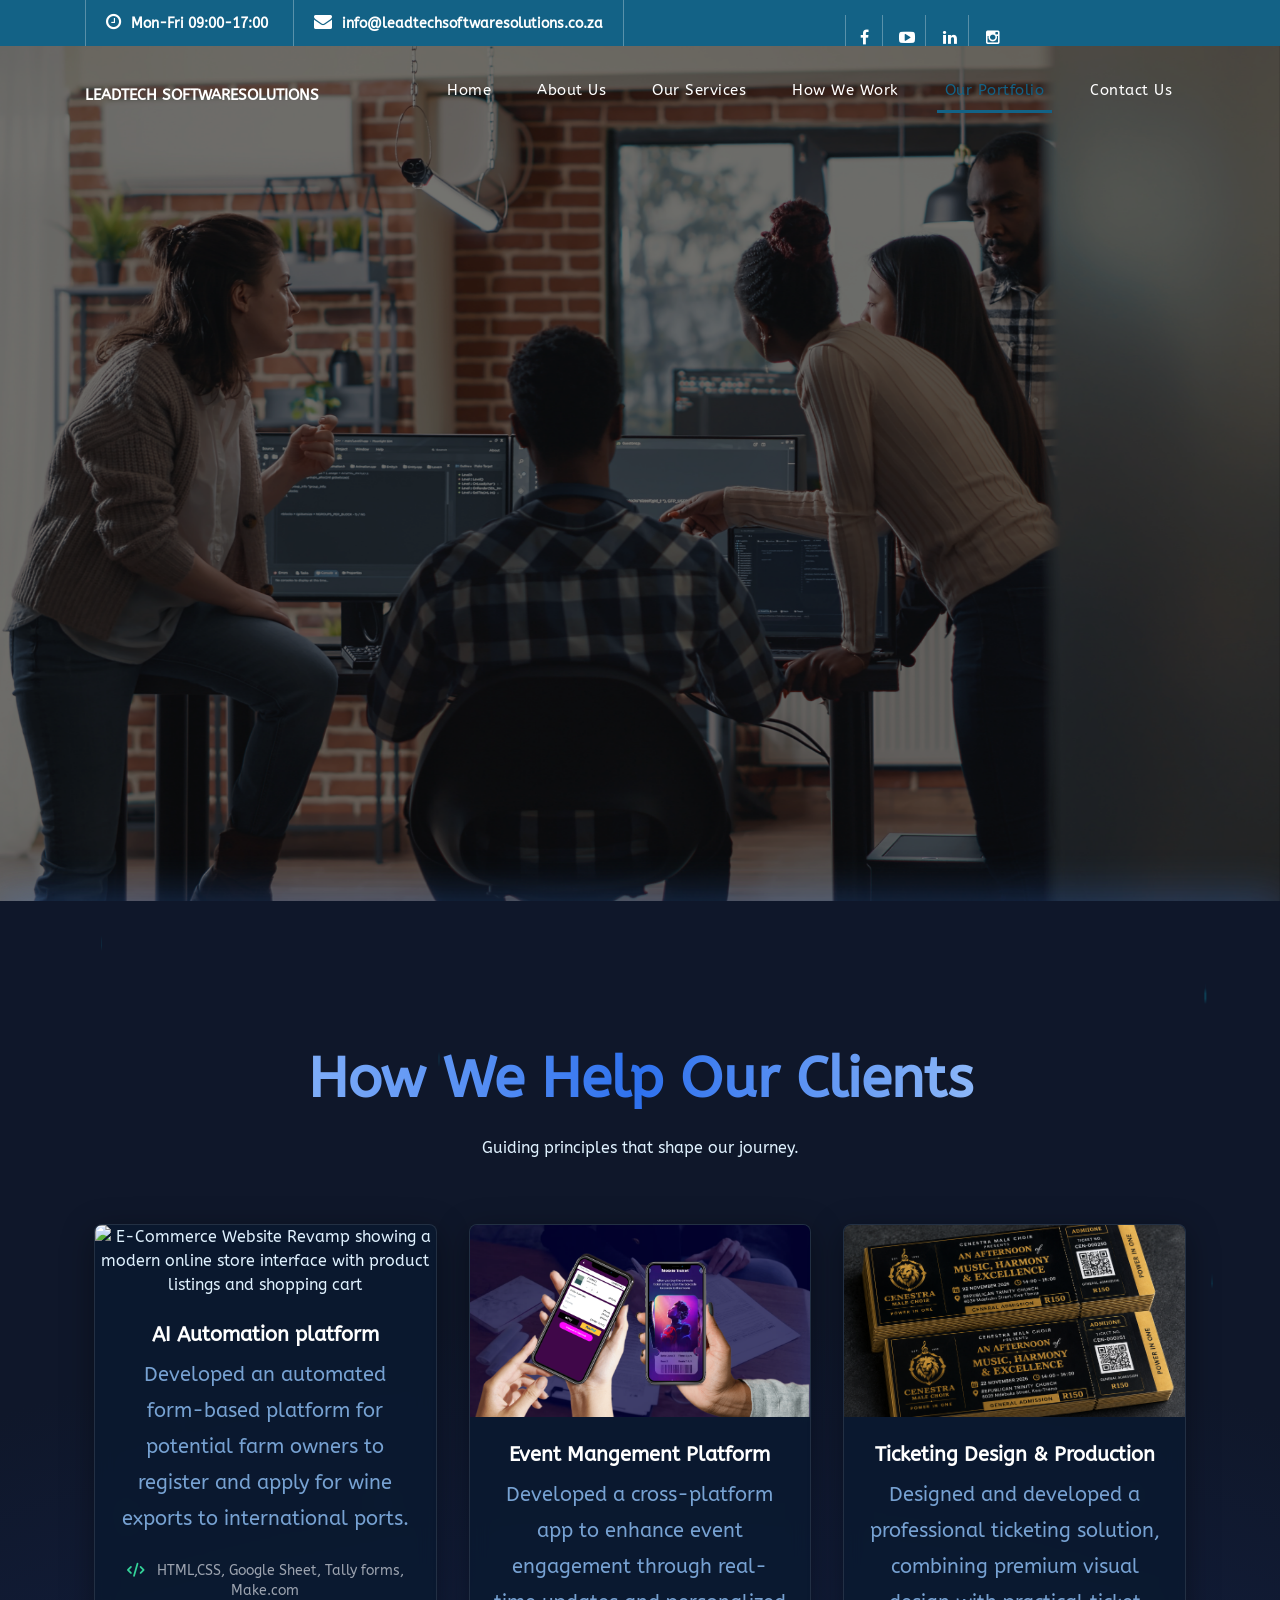
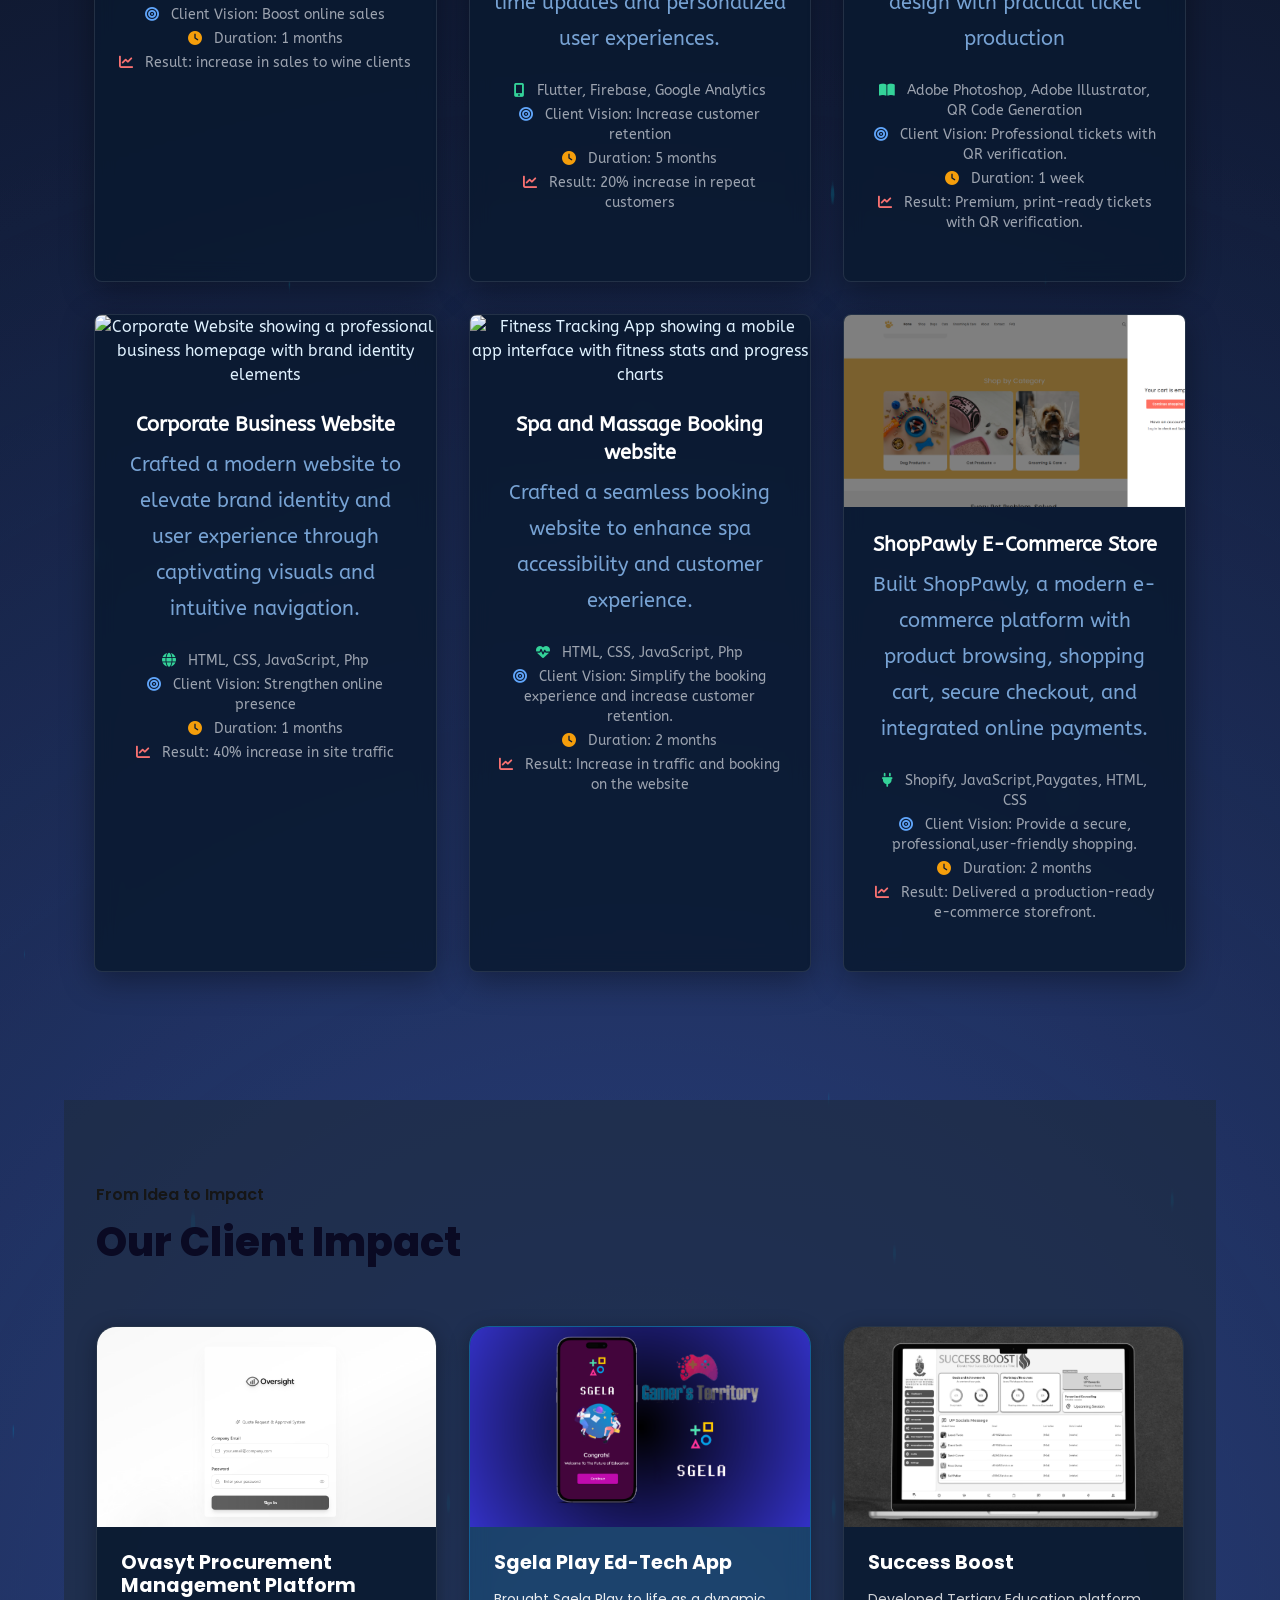
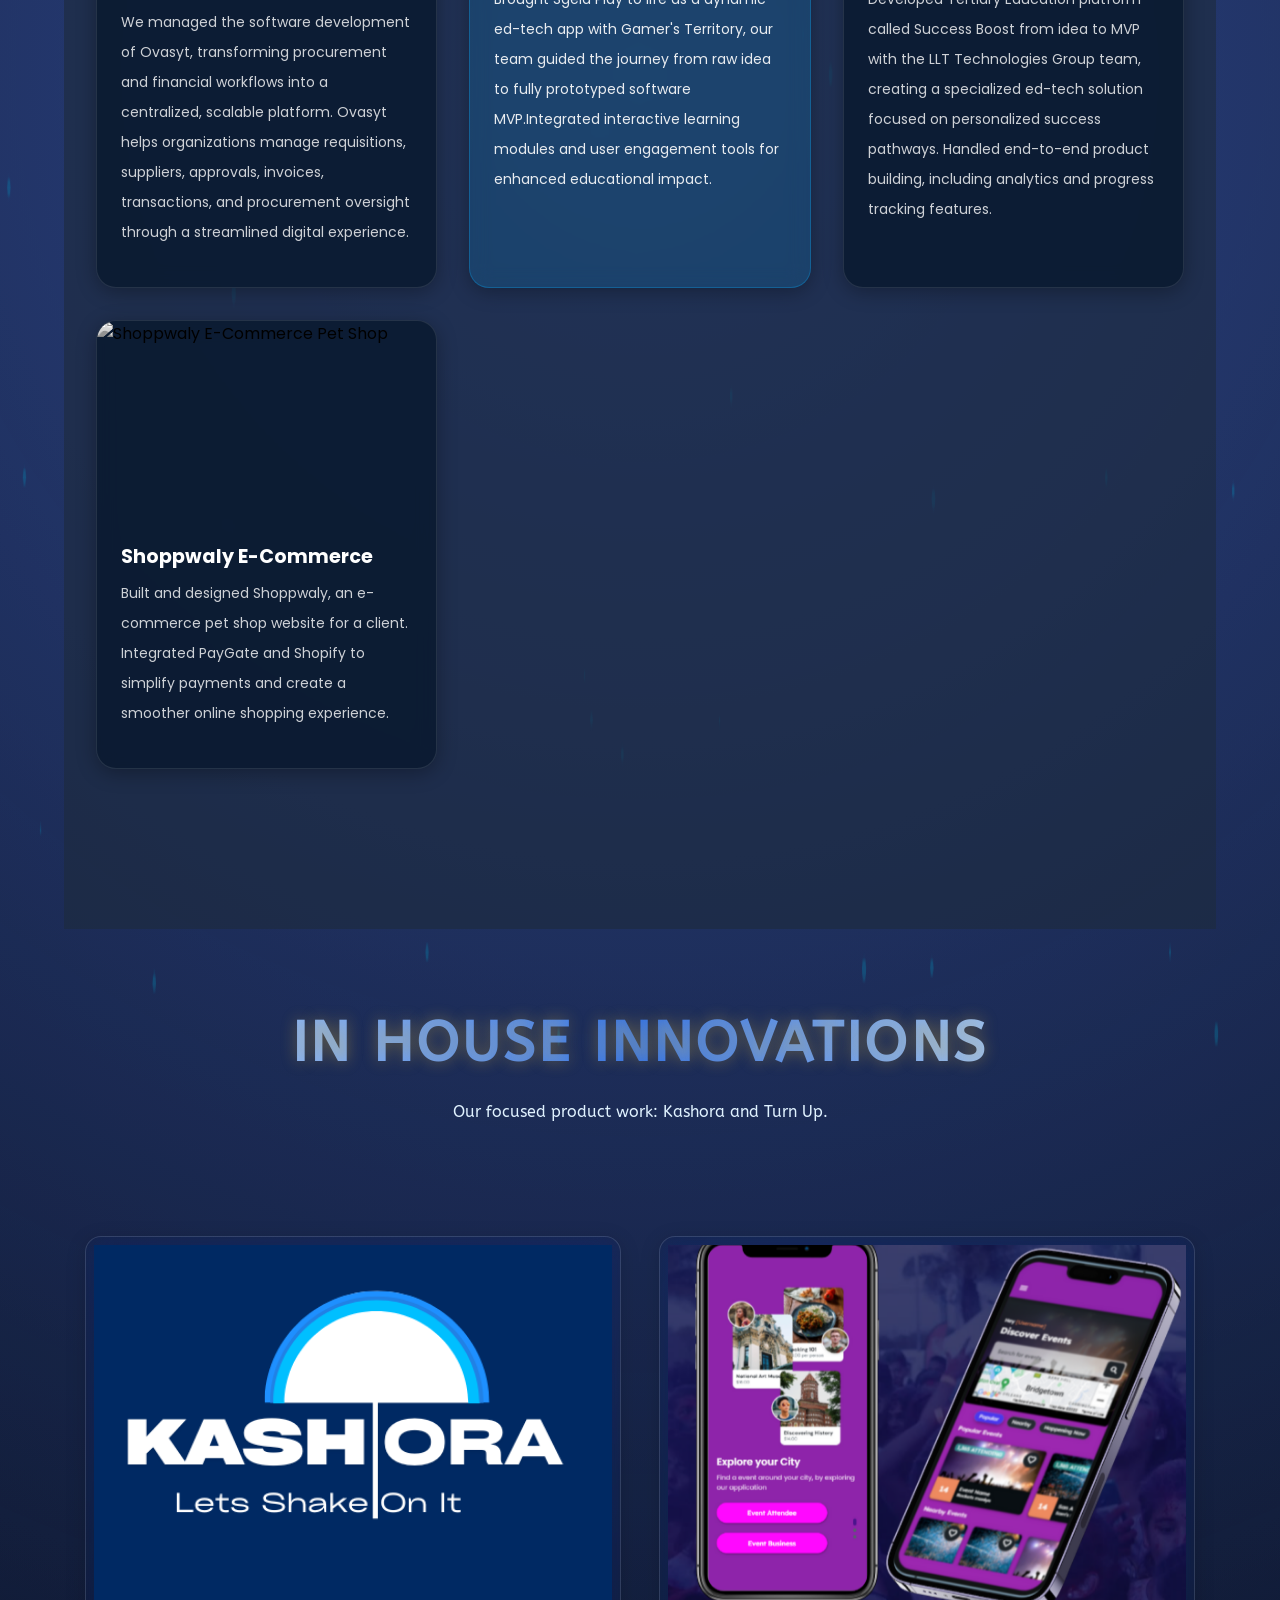
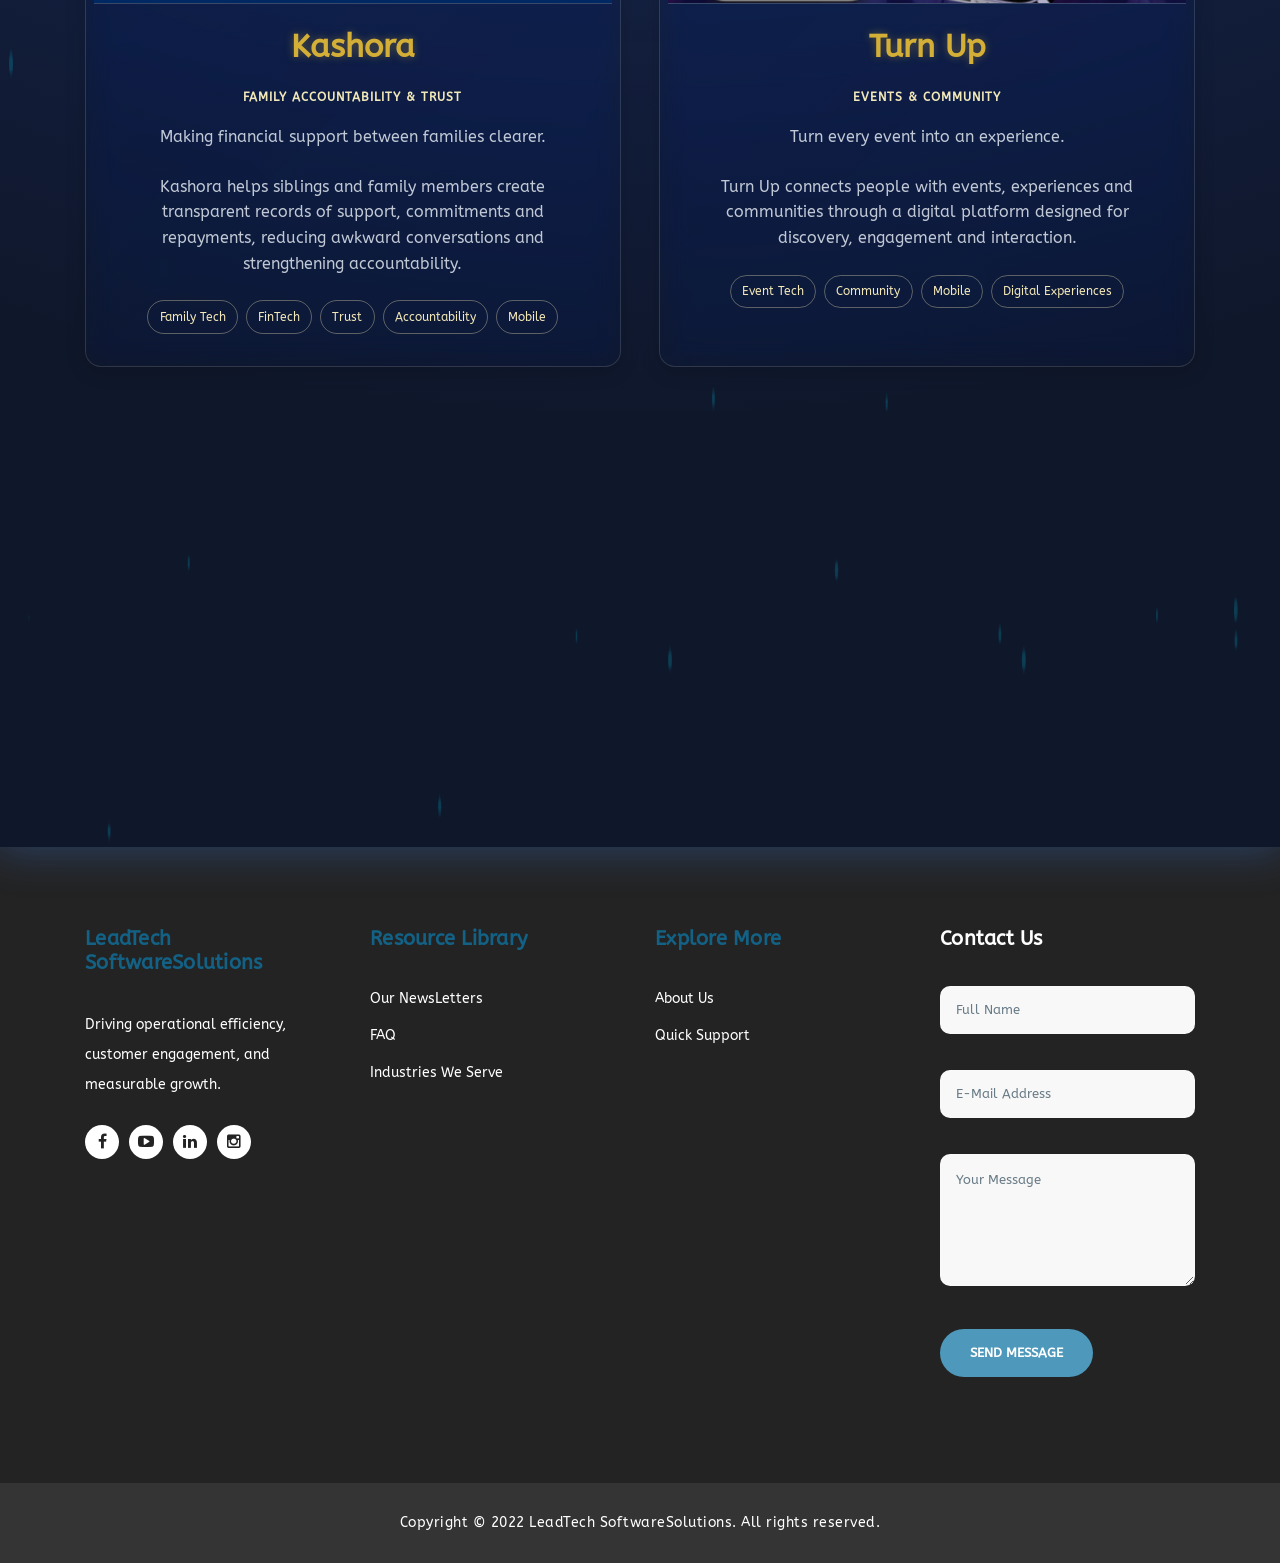
==== projects.html @ 53727ec4 "Prepare website for Cloudflare Pages" ====
<!DOCTYPE html>
<html lang="en">

  <head>

    <meta charset="utf-8">
    <meta name="viewport" content="width=device-width, initial-scale=1, shrink-to-fit=no">
  <link rel="shortcut icon" type="logo-icon" href="images/Lead Tech.png">
      <meta name="description" content="Explore LeadTech Software Solutions projects, including the Kashora platform and Turn Up event engagement app.">
      <meta name="robots" content="index, follow">
      <link rel="canonical" href="https://leadtechsoftwaresolutions.co.za/projects.html">
      <meta property="og:title" content="Projects | Kashora and Turn Up | LeadTech Software Solutions">
      <meta property="og:description" content="Explore LeadTech projects, including Kashora and Turn Up digital products.">
      <meta property="og:type" content="website">
      <meta property="og:url" content="https://leadtechsoftwaresolutions.co.za/projects.html">
    <meta name="author" content="LeadTechSoftwareSolutions">
  <link rel="preconnect" href="https://fonts.googleapis.com">
<link rel="preconnect" href="https://fonts.gstatic.com" crossorigin>
<link href="https://fonts.googleapis.com/css2?family=ABeeZee:ital@0;1&family=Poppins:wght@400;600;700;800&display=swap" rel="stylesheet">

    <title>Portfolio | LeadTech Software Solutions</title>
     <link href="css/bootstrap.min.css" rel="stylesheet">


    <link rel="stylesheet" href="https://cdnjs.cloudflare.com/ajax/libs/font-awesome/6.5.0/css/all.min.css">
<link rel="stylesheet" href="css/fontawesome.css">
  <link rel="stylesheet" href="css/templatemo-finance-business.css">
  <link rel="stylesheet" href="css/owl.css">
<script src="https://cdnjs.cloudflare.com/ajax/libs/lottie-web/5.10.2/lottie.min.js"></script>
<style>
    /* ---------- COLLABORATIONS SECTION STYLES (COLORS ADAPTED TO SITE THEME) ---------- */
    /* Adapted to match site theme: dark blues, glassmorphism, responsive grid */
    .collaborations-section * {
      box-sizing: border-box;
      margin: 0;
      padding: 0;
    }

    .collaborations-section {
      font-family: "Poppins", sans-serif;
      position: relative;
      color: #000000;
      line-height: 1.6;
      /* Background video will be used instead of a static image */
      background: none;
      margin-bottom: 80px; /* Added to prevent clash with next section */
    }

    /* Background video sits behind the overlay (::before) and content */
    .collaborations-section .bg-video {
      position: absolute;
      inset: 0;
      width: 100%;
      height: 100%;
      object-fit: cover;
      z-index: 0;
      pointer-events: none; /* allow clicks through to controls if any */
    }

    /* If you want a fallback color while video loads */
    .collaborations-section {
      background-color: rgba(10, 25, 47, 0.6);
    }

    .collaborations-section::before {
      content: '';
      position: absolute;
      top: 0;
      left: 0;
      width: 100%;
      height: 100%;
      background: rgba(107, 119, 128, 0.123); /* Low transparency overlay for balance and readability */
      z-index: 1;
    }

    .collaborations-section > section {
      position: relative;
      z-index: 2;
      padding: 80px 1rem 160px 1rem; /* Reduced side padding for fuller left/right, increased bottom for spacing */
      max-width: 1600px; /* Widened container for more horizontal space */
      margin: auto;
      width: 100%;
    }

    /* ---------- HEADER ---------- */
    .services-header {
      display: flex;
      flex-direction: column;
      justify-content: space-between;
      align-items: flex-start;
      gap: 20px;
      margin-bottom: 60px;
    }

    .services-header h2 {
      font-size: 2.5rem;
      font-weight: 800;
      color: #0a0a23;
    }

    .services-header p {
      color: #161616;
      font-weight: 600;
      font-size: 1rem;
      margin-bottom: 8px;
    }

    .view-btn {
      background-color: #fff;
      color: #0a0a23;
      font-weight: 600;
      border: none;
      padding: 12px 28px;
      border-radius: 50px;
      cursor: pointer;
      transition: 0.3s ease;
      align-self: flex-start;
    }

    .view-btn:hover {
      background-color: #05a9f5;
      color: #ffffff;
    }

    /* ---------- CARD GRID ---------- */
    .card-grid {
      display: grid;
      grid-template-columns: repeat(auto-fit, minmax(280px, 1fr));
      gap: 32px; /* Increased gap for more space between cards */
      width: 100%; /* Ensure full horizontal utilization */
    }

    /* ---------- CARD ---------- */
    .card {
      background: rgba(10, 25, 47, 0.85);
      backdrop-filter: blur(10px);
      border: 1px solid rgba(255, 255, 255, 0.1);
      border-radius: 20px;
      overflow: hidden;
      transition: transform 0.3s ease;
      box-shadow: 0 4px 20px rgba(0, 0, 0, 0.3);
    }

    .card:hover {
      transform: scale(1.05);
    }

    .card img {
      width: 100%;
      height: 200px;
      object-fit: cover;
      filter: grayscale(100%);
    }

    .card-content {
      padding: 24px;
    }

    .card-content h3 {
      font-size: 1.2rem;
      font-weight: 700;
      margin-bottom: 10px;
      color: #ffffff;
    }

    .card-content p {
      color: rgba(255, 255, 255, 0.8);
      margin-bottom: 16px;
    }

    .card-content a {
      text-decoration: none;
      color: #05a9f5;
      font-weight: 600;
      transition: color 0.3s ease;
    }

    .card-content a:hover {
      color: #fff;
    }

    /* ---------- HIGHLIGHTED CARD ---------- */
    .card.highlight {
      background: rgba(5, 169, 245, 0.15);
      border: 1px solid rgba(5, 169, 245, 0.3);
      color: #052e25;
    }

    .card.highlight img {
      filter: none;
    }

    .card.highlight .card-content p {
      color: rgba(255, 255, 255, 0.9);
    }

    .card.highlight .card-content a {
      color: #136286;
      font-weight: 700;
    }

    /* ---------- RESPONSIVE ---------- */
    @media (min-width: 768px) {
      .services-header {
        flex-direction: row;
        align-items: center;
      }

      .view-btn {
        align-self: center;
      }

      .collaborations-section > section {
        padding-left: 2rem;
        padding-right: 2rem; /* Slightly more side space on larger screens for balance */
      }
    }
  </style>
</head>

  <body>

    <div id="preloader">
        <div class="jumper">
            <div></div>
            <div></div>
            <div></div>
        </div>
    </div>  
    <div id="newsletter-popup" class="newsletter-popup">
      <button class="close-btn" aria-label="Close newsletter popup">&times;</button>
      <h4>Stay Updated!</h4>
      <p>Subscribe to our newsletter for the latest tech insights and updates.</p>
      <form id="newsletter-form" action="/api/forms" method="POST" data-endpoint="forms">
        <input type="hidden" name="form_type" value="newsletter">
        <input type="email" name="email" placeholder="Enter your email" required aria-label="Email Address">
        <button type="submit" id="newsletter-submit">Subscribe</button>
        <div id="newsletter-form-message" class="form-message"></div>
      </form>
    </div>
    <div class="sub-header">
      <div class="container">
        <div class="row">
          <div class="col-md-8 col-xs-12">
          <ul class="left-info">
              <li><a href="#"><i class="fa fa-clock-o"></i>Mon-Fri 09:00-17:00</a></li>
              <li><a href="#"><i class="fa fa-envelope"></i>info@leadtechsoftwaresolutions.co.za</a></li>
            </ul>
          </div>
          <div class="col-md-4">
            <ul class="right-icons">
              <li><a href="#"><i class="fa fa-facebook"></i></a></li>
              <li><a href="#"><i class="fa fa-youtube-play"></i></a></li>
              <li><a href="#"><i class="fa fa-linkedin"></i></a></li>
              <li><a href="#"><i class="fa fa-instagram"></i></a></li>
            </ul>
          </div>
        </div>
      </div>
    </div>
    <header class="">
      <nav class="navbar navbar-expand-lg">
        <div class="container">
          <a class="navbar-brand" href="index.html"><h2>LeadTech SoftwareSolutions</h2></a>
          <button class="navbar-toggler" type="button" data-toggle="collapse" data-target="#navbarResponsive" aria-controls="navbarResponsive" aria-expanded="false" aria-label="Toggle navigation">
            <span class="navbar-toggler-icon"></span>
          </button>
          <div class="collapse navbar-collapse" id="navbarResponsive">
            <ul class="navbar-nav ml-auto">
              <li class="nav-item">
                <a class="nav-link" href="index.html">Home
                </a>
              </li>
              <li class="nav-item">
                <a class="nav-link" href="about.html">About Us</a>
              </li>  
              <li class="nav-item ">
                <a class="nav-link" href="services.html">Our Services</a>
              </li>                          
              <li class="nav-item">
                <a class="nav-link" href="howwework.html">How We Work</a>
              </li>
               <li class="nav-item  active">
               <a class="nav-link" href="projects.html">Our Portfolio</a>
                <span class="sr-only">(current)</span>
              </li>
                <li class="nav-item">
                <a class="nav-link" href="contact.html">Contact Us</a>
              </li>
            </ul>
          </div>
        </div>
      </nav>
    </header>

<div class="main-banner header-text" id="top">
  <div class="Modern-Slider">
    <div class="item item-1 relative h-screen w-full">
      <div class="img-fill h-full w-full relative">
        <video class="bg-video absolute inset-0 object-cover w-full h-full z-0" autoplay loop muted playsinline>
          <source src="videos/0_Business_Meeting_Presentation_1280x720.mp4" type="video/mp4" />
        </video>

        <div class="text-content absolute inset-0 z-10 flex flex-col justify-center items-center text-center px-4">
          <div class="container">
            <div class="row">
              <div class="col-md-12">
                <div class="section-heading green-heading services-heading">
                  <h2><em>Our Portfolio</em></h2>
                  <span>Let's turn your vision into reality and stay ahead in a rapidly evolving digital world.</span>

                  <div class="lottie-wrapper">
    <div id="lottie-services5"></div>
    <div id="lottie-services7"></div>
  </div>

               </div>
                </div>
              </div>
            </div>
          </div>
        </div>

      </div>
    </div>
  </div>

       <section
    aria-label="App and web design process"
    class="py-20"
    id="process"
    tabindex="0"
  >
    <div aria-hidden="true" class="background-animation">
      <img
        alt="Abstract tech animation with glowing circuits and nodes in blue tones"
        class="bg-tech-1"
        height="150"
        loading="lazy"
        src="https://storage.googleapis.com/a1aa/image/f56365d0-1173-4f1c-34cf-826f7b349883.jpg"
        width="150"
      />
      <img
        alt="Abstract tech animation with glowing circuits and nodes in blue tones"
        class="bg-tech-2"
        height="150"
        loading="lazy"
        src="https://storage.googleapis.com/a1aa/image/f56365d0-1173-4f1c-34cf-826f7b349883.jpg"
        width="150"
      />
      <img
        alt="Abstract tech animation with glowing circuits and nodes in blue tones"
        class="bg-tech-3"
        height="150"
        loading="lazy"
        src="https://storage.googleapis.com/a1aa/image/f56365d0-1173-4f1c-34cf-826f7b349883.jpg"
        width="150"
      />
    </div>
 <div id="particles-js"></div>
    <section class="zero-gravity-landing" id="landing-section">
      <section class="py-16 bg-transparent" id="projects">
        <div class="header">
          <div class="header">
            <h1>How We Help Our Clients</h1>
            <span>Guiding principles that shape our journey.</span>
          </div>
          <div class="grid grid-cols-1 md:grid-cols-2 lg:grid-cols-3 gap-8 px-4 container">
            <div class="project-card glass rounded-lg overflow-hidden slide-in-left">
              <img alt="E-Commerce Website Revamp showing a modern online store interface with product listings and shopping cart" class="w-full h-48 object-cover" height="300" src="https://i.postimg.cc/d0Lcph6n/Wine-Farm-Registration-For-Export-Markets-10-15-2025-11-32-AM.png" width="600"/>
              <div class="p-6">
                <h3 class="text-xl font-semibold text-white mb-2">
                  AI Automation platform
                </h3>
                <p class="text-gray-300 mb-4">
                  Developed an automated form-based platform for potential farm owners to register and apply for wine exports to international ports.
                </p>
                <ul class="text-sm text-gray-400 mb-4 space-y-1">
                  <li>
                    <i class="fas fa-code text-green-400 mr-2"></i>
                    HTML,CSS, Google Sheet, Tally forms, Make.com
                  </li>
                  <li>
                    <i class="fas fa-bullseye text-blue-400 mr-2"></i>
                    Client Vision: Boost online sales
                  </li>
                  <li>
                    <i class="fas fa-clock text-yellow-400 mr-2"></i>
                    Duration: 1 months
                  </li>
                  <li>
                    <i class="fas fa-chart-line text-red-400 mr-2"></i>
                    Result:  increase in sales to wine clients
                  </li>
                </ul>
              </div>
            </div>
            <div class="project-card glass rounded-lg overflow-hidden slide-in-right">
              <img alt="Mobile App for Retail showing a smartphone with retail app interface and customer engagement features" class="w-full h-48 object-cover" height="300" src="images/The Turn Up App.png" width="600"/>
              <div class="p-6">
                <h3 class="text-xl font-semibold text-white mb-2">
                  Event Mangement Platform
                </h3>
                <p class="text-gray-300 mb-4">
                Developed a cross-platform app to enhance event engagement through real-time updates and personalized user experiences.
                </p>
                <ul class="text-sm text-gray-400 mb-4 space-y-1">
                  <li>
                    <i class="fas fa-mobile-alt text-green-400 mr-2"></i>
                    Flutter, Firebase, Google Analytics
                  </li>
                  <li>
                    <i class="fas fa-bullseye text-blue-400 mr-2"></i>
                    Client Vision: Increase customer retention
                  </li>
                  <li>
                    <i class="fas fa-clock text-yellow-400 mr-2"></i>
                    Duration: 5 months
                  </li>
                  <li>
                    <i class="fas fa-chart-line text-red-400 mr-2"></i>
                    Result: 20% increase in repeat customers
                  </li>
                </ul>
             
              </div>
            </div>
            <div class="project-card glass rounded-lg overflow-hidden slide-in-left">
              <img alt="Documentation Portal showing a clean interface with categorized documents and search functionality" class="w-full h-48 object-cover" height="300" src="images/Design.png" width="600"/>
              <div class="p-6">
                <h3 class="text-xl font-semibold text-white mb-2">
                 Ticketing Design & Production 
                </h3>
                <p class="text-gray-300 mb-4">
               Designed and developed a professional ticketing solution, combining premium visual design with practical ticket production</p>
                <ul class="text-sm text-gray-400 mb-4 space-y-1">
                  <li>
                    <i class="fas fa-book-open text-green-400 mr-2"></i>
                    Adobe Photoshop, Adobe Illustrator, QR Code Generation 
                  </li>
                  <li>
                    <i class="fas fa-bullseye text-blue-400 mr-2"></i>
                    Client Vision: Professional tickets with QR verification.
                  </li>
                  <li>
                    <i class="fas fa-clock text-yellow-400 mr-2"></i>
                    Duration: 1 week
                  </li>
                  <li>
                    <i class="fas fa-chart-line text-red-400 mr-2"></i>
                    Result: Premium, print-ready tickets with QR verification.
                  </li>
                </ul>
              </div>
            </div>
            <div class="project-card glass rounded-lg overflow-hidden slide-in-right">
              <img alt="Corporate Website showing a professional business homepage with brand identity elements" class="w-full h-48 object-cover" height="300" src="https://i.postimg.cc/k5xBVhrz/Lesedi-Bophelo-Consulting-IT-Consulting-Digital-Transformation-10-15-2025-11-30-AM.png" width="600"/>
              <div class="p-6">
                <h3 class="text-xl font-semibold text-white mb-2">
                  Corporate Business Website
                </h3>
                <p class="text-gray-300 mb-4">
                  Crafted a modern website to elevate brand identity and user experience through captivating visuals and intuitive navigation.
                </p>
                <ul class="text-sm text-gray-400 mb-4 space-y-1">
                  <li>
                    <i class="fas fa-globe text-green-400 mr-2"></i>
                    HTML, CSS, JavaScript, Php
                  </li>
                  <li>
                    <i class="fas fa-bullseye text-blue-400 mr-2"></i>
                    Client Vision: Strengthen online presence
                  </li>
                  <li>
                    <i class="fas fa-clock text-yellow-400 mr-2"></i>
                    Duration: 1 months
                  </li>
                  <li>
                    <i class="fas fa-chart-line text-red-400 mr-2"></i>
                    Result: 40% increase in site traffic
                  </li>
                </ul>
               
              </div>
            </div>
            <div class="project-card glass rounded-lg overflow-hidden slide-in-left">
              <img alt="Fitness Tracking App showing a mobile app interface with fitness stats and progress charts" class="w-full h-48 object-cover" height="300" src="https://i.postimg.cc/QdzMnZsX/Sacred-Pause-Spa-Massage-10-15-2025-11-23-AM.png" width="600"/>
              <div class="p-6">
                <h3 class="text-xl font-semibold text-white mb-2">
                  Spa and Massage Booking website
                </h3>
                <p class="text-gray-300 mb-4">
                 Crafted a seamless booking website to enhance spa accessibility and customer experience.
                </p>
                <ul class="text-sm text-gray-400 mb-4 space-y-1">
                  <li>
                    <i class="fas fa-heartbeat text-green-400 mr-2"></i>
                    HTML, CSS, JavaScript, Php
                  </li>
                  <li>
                    <i class="fas fa-bullseye text-blue-400 mr-2"></i>
                    Client Vision: Simplify the booking experience and increase customer retention.
                  </li>
                  <li>
                    <i class="fas fa-clock text-yellow-400 mr-2"></i>
                    Duration: 2 months
                  </li>
                  <li>
                    <i class="fas fa-chart-line text-red-400 mr-2"></i>
                    Result: Increase in traffic and booking on the website
                  </li>
                </ul>
             
              </div>
            </div>
            <div class="project-card glass rounded-lg overflow-hidden slide-in-right">
              <img alt="ShopPawly e-commerce storefront" class="w-full h-48 object-cover" height="300" src="images/ShopPawly 2.png" width="600"/>
              <div class="p-6">
                <h3 class="text-xl font-semibold text-white mb-2">
                  ShopPawly E-Commerce Store
                </h3>
                <p class="text-gray-300 mb-4"> Built ShopPawly, a modern e-commerce platform with product browsing, shopping cart, secure checkout, and integrated online payments.                </p>
                <ul class="text-sm text-gray-400 mb-4 space-y-1">
                  <li>
                    <i class="fas fa-plug text-green-400 mr-2"></i>
                   Shopify, JavaScript,Paygates, HTML, CSS
                  </li>
                  <li>
                    <i class="fas fa-bullseye text-blue-400 mr-2"></i>
                    Client Vision: Provide a secure, professional,user-friendly shopping.
                  </li>
                  <li>
                    <i class="fas fa-clock text-yellow-400 mr-2"></i>
                    Duration: 2 months
                  </li>
                  <li>
                    <i class="fas fa-chart-line text-red-400 mr-2"></i>
                    Result: Delivered a production-ready e-commerce storefront.
                  </li>
                </ul>
              </div>
            </div>
          </div>
        </div>
      </section>

      <!-- From Idea to Impact: Our Collaborations Section -->
      <section class="collaborations-section py-16" id="client-collaborations">
        <video class="bg-video" autoplay loop muted playsinline>
          <source src="videos/Untitled design.mp4" type="video/mp4" />
          <!-- Optional: add a small poster or fallback source here -->
        </video>
        <section>
          <div class="services-header">
            <div>
              <p>From Idea to Impact</p>
              <h2>Our Client Impact</h2>
            </div>
          </div>

          <div class="card-grid" id="cardGrid">
            <!-- Card 1: Ovasyt -->
            <div class="card">
              <img src="images/oversight.png" alt="Ovasyt Procurement Management Platform">
              <div class="card-content">
                <h3>Ovasyt Procurement Management Platform</h3>
                <p>We managed the software development of Ovasyt, transforming procurement and financial workflows into a centralized, scalable platform. Ovasyt helps organizations manage requisitions, suppliers, approvals, invoices, transactions, and procurement oversight through a streamlined digital experience.</p>
              </div>
            </div>

            <!-- Highlighted Card 2: Sgela Play -->
            <div class="card highlight">
              <img src="images/Sgela.png" alt="Sgela Play App">
              <div class="card-content">
                <h3>Sgela Play Ed-Tech App</h3>
                <p>Brought Sgela Play to life as a dynamic ed-tech app with Gamer's Territory, our team guided the journey from raw idea to fully prototyped software MVP.Integrated interactive learning modules and user engagement tools for enhanced educational impact.</p>
       
              </div>
            </div>

            <!-- Card 3: Tessray Success Boost -->
            <div class="card">
              <img src="images/Success Boost.png" alt="Tessray Success Boost">
              <div class="card-content">
                <h3>Success Boost</h3>
                <p>Developed Tertiary Education platform called Success Boost from idea to MVP with the LLT Technologies Group team, creating a specialized ed-tech solution focused on personalized success pathways. Handled end-to-end product building, including analytics and progress tracking features.</p>
            
              </div>
            </div>

            <!-- Card 4: Shoppwaly -->
            <div class="card">
              <img src="images/Shoppawly 1.png" alt="Shoppwaly E-Commerce Pet Shop">
              <div class="card-content">
                <h3>Shoppwaly E-Commerce</h3>
                <p>Built and designed Shoppwaly, an e-commerce pet shop website for a client. Integrated PayGate and Shopify to simplify payments and create a smoother online shopping experience.</p>
              
              </div>
            </div>
          </div>
        </section>
      </section>

      <canvas id="particle-canvas"></canvas>
      <div class="container" style="margin-top: 40px;"> <!-- Added top margin to prevent visual clash -->
        <div class="header">
          <h1 class="section-title">In House Innovations</h1>
          <span>Our focused product work: Kashora and Turn Up.</span>
        </div>
        <div class="innovation-grid">
          <div class="innovation-card scroll-reveal" style="--index: 0;">
            <img src="images/Cash Me.png" alt="Kashora family support and accountability platform" class="product-image" loading="lazy" width="1200" height="675">
            <h2 class="card-title">Kashora</h2>
            <p class="card-eyebrow">Family accountability &amp; trust</p>
            <p class="card-description">Making financial support between families clearer.</p>
            <p class="card-description">Kashora helps siblings and family members create transparent records of support, commitments and repayments, reducing awkward conversations and strengthening accountability.</p>
            <ul class="card-details">
              <li>Family Tech</li>
              <li>FinTech</li>
              <li>Trust</li>
              <li>Accountability</li>
              <li>Mobile</li>
            </ul>
          </div>
          <div class="innovation-card scroll-reveal" style="--index: 1;">
            <img src="images/The-Turn-Up-App-Presentation-11-06-2025_10_24_AM.png" alt="Turn Up events and community platform" class="product-image" loading="lazy" width="1200" height="675">
            <h2 class="card-title">Turn Up</h2>
            <p class="card-eyebrow">Events &amp; community</p>
            <p class="card-description">Turn every event into an experience.</p>
            <p class="card-description">Turn Up connects people with events, experiences and communities through a digital platform designed for discovery, engagement and interaction.</p>
            <ul class="card-details">
              <li>Event Tech</li>
              <li>Community</li>
              <li>Mobile</li>
              <li>Digital Experiences</li>
            </ul>
          </div>
        </div>
      </div>

        </div>
        <div class="lottie-unique-wrapper">
  <div id="lottie-unique45"></div>
</div>
    </section>
    
</section>


    <!-- Footer Starts Here -->
    <footer>
      <div class="container">
        <div class="row">
          <div class="col-md-3 footer-item">
            <h4>LeadTech SoftwareSolutions</h4>
            <p>Driving operational efficiency, customer engagement, and measurable growth.</p>
            <ul class="social-icons">
              <li><a rel="nofollow" href="https://fb.com/templatemo" target="_blank"><i class="fa fa-facebook"></i></a></li>
              <li><a href="#"><i class="fa fa-youtube-play"></i></a></li>
              <li><a href="#"><i class="fa fa-linkedin"></i></a></li>
              <li><a href="#"><i class="fa fa-instagram"></i></a></li>
            </ul>
          </div>
          <div class="col-md-3 footer-item">
           <h4>Resource Library</h4>
            <ul class="menu-list">
              <li><a href="#">Our NewsLetters</a></li>
              <li><a  href="contact.html">FAQ</a></li>
              <li><a href="#">Industries We Serve</a></li>
            </ul>
          </div>
          <div class="col-md-3 footer-item">
            <h4>Explore More</h4>
            <ul class="menu-list">
            <li><a href="about.html">About Us</a></li>
              <li><a href="contact.html">Quick Support</a></li>
            </ul>
          </div>
          <div class="col-md-3 footer-item last-item">
            <h4>Contact Us</h4>
            <div class="contact-form">
             <form id="contact-footer-contact" action="/api/forms" method="POST" data-endpoint="forms">
  <div class="row">
    <div class="col-lg-12">
      <fieldset>
        <input name="name" type="text" class="form-control" id="contact-footer-contact-name"
               placeholder="Full Name" required>
        <span id="contact-footer-contact-name-error" class="error-message"></span>
      </fieldset>
    </div>
    <div class="col-lg-12">
      <fieldset>
        <input name="email" type="email" class="form-control" id="contact-footer-contact-email"
               placeholder="E-Mail Address" required>
        <span id="contact-footer-contact-email-error" class="error-message"></span>
      </fieldset>
    </div>
    <div class="col-lg-12">
      <fieldset>
        <textarea name="message" rows="6" class="form-control" id="contact-footer-contact-message"
                  placeholder="Your Message" required></textarea>
        <span id="contact-footer-contact-message-error" class="error-message"></span>
      </fieldset>
    </div>
    <div class="col-lg-12">
      <fieldset>
        <button type="submit" id="contact-footer-contact-submit" class="filled-button">Send Message</button>
      </fieldset>
    </div>
  </div>
  <div id="contact-form-message" class="form-message"></div>
</form>

            </div>
          </div>
        </div>
      </div>
    </footer>



    <div class="sub-footer">
      <div class="container">
        <div class="row">
          <div class="col-md-12">
            <p>Copyright &copy; 2022 LeadTech SoftwareSolutions. All rights reserved.
            
           </p>
          </div>
        </div>
      </div>
    </div>

   <script src="jquery/jquery.min.js"></script>
    <script src="js/bootstrap.bundle.min.js"></script>

    <!-- Additional Scripts -->
    <script src="js/custom.js"></script>
    <script src="js/forms.js"></script>
    <script src="js/owl.js"></script>
    <script src="js/slick.js"></script>
    <script src="js/accordions.js"></script>

    <script language = "text/Javascript"> 
      cleared[0] = cleared[1] = cleared[2] = 0; //set a cleared flag for each field
      function clearField(t){                   //declaring the array outside of the
      if(! cleared[t.id]){                      // function makes it static and global
          cleared[t.id] = 1;  // you could use true and false, but that's more typing
          t.value='';         // with more chance of typos
          t.style.color='#fff';
          }
      }
    </script>
<script>
  document.addEventListener("DOMContentLoaded", function () {
    const sectionHeadings = document.querySelectorAll(".section-heading");

    const observer = new IntersectionObserver(
      (entries) => {
        entries.forEach((entry) => {
          if (entry.isIntersecting) {
            entry.target.classList.add("animate");
          } else {
            entry.target.classList.remove("animate");
          }
        });
      },
      {
        threshold: 0.3,
      }
    );

    sectionHeadings.forEach((heading) => observer.observe(heading));
  });
</script>
<script>$('.owl-testimonials').owlCarousel({
  loop: true,
  margin: 10,
  nav: true,
  autoplay: true,
  autoplayTimeout: 3000,
  responsive: {
    0: {
      items: 1
    },
    600: {
      items: 2
    },
    1000: {
      items: 3
    }
  }
});

</script>
<script>$('.owl-partners').owlCarousel({
  loop: true,
  margin: 10,
 
  autoplay: true,
  autoplayTimeout: 3000,
  responsive: {
    0: {
      items: 1
    },
    600: {
      items: 2
    },
    1000: {
      items: 3
    }
  }
});

</script>
<script>
  const lottieSecondary = document.getElementById("lottie-secondary");
  lottie.loadAnimation({
    container: lottieSecondary,
    renderer: "svg",
    loop: true,
    autoplay: true,
    path: "https://lottie.host/c8a553c6-c1bd-495e-991a-2bd4f2a8167e/fNXVPkXFVZ.json",  // Replace with your Lottie file URL
  });
  

</script>

 
<script>
  const lottieServices5 = document.getElementById("lottie-services5");
  lottie.loadAnimation({
    container: lottieServices5,
    renderer: "svg",
    loop: true,
    autoplay: true,
    path: "https://lottie.host/a2b224fe-c6ce-4f83-b0ee-f29cb2a308fa/M1fQvgc8Xa.json",
  });

  // Optional: horizontal scroll effect
  window.addEventListener("scroll", () => {
    const scrollY = window.scrollY;
    const offsetX = 20 * Math.sin(scrollY / 100);
    lottieServices.style.transform = `translateX(${offsetX}px)`;
  });
</script>
<script>
  const lottieServices7 = document.getElementById("lottie-services7");
  lottie.loadAnimation({
    container: lottieServices7,
    renderer: "svg",
    loop: true,
    autoplay: true,
    path: "https://lottie.host/271fdc5d-a389-455b-b306-025bb2382d71/RWyKxb5uSS.json",
  });

  // Optional: horizontal scroll effect
  window.addEventListener("scroll", () => {
    const scrollY = window.scrollY;
    const offsetX = 20 * Math.sin(scrollY / 100);
    lottieServices.style.transform = `translateX(${offsetX}px)`;
  });
</script>
<script>
  const lottieUnique = document.getElementById("lottie-unique");
  lottie.loadAnimation({
    container: lottieUnique,
    renderer: "svg",
    loop: true,
    autoplay: true,
    path: "https://lottie.host/919481ff-1c66-44dc-99fb-95e0809735bb/FfR4tW039r.json"  // Replace if you want a different animation
  });
</script>
<script>
  const lottieUnique45 = document.getElementById("lottie-unique45");
  lottie.loadAnimation({
    container: lottieUnique45,
    renderer: "svg",
    loop: true,
    autoplay: true,
    path: "https://lottie.host/f576d2d3-c89c-4d1d-a23f-721d4154e94e/M0owU0HyRw.json"  // Replace if you want a different animation
  });
</script>
 

<script>
  document.addEventListener("DOMContentLoaded", function () {
    const form = document.getElementById("contact");
    const formMessage = document.getElementById("callback-form-message");
    const submitButton = document.getElementById("callback-submit");

    if (!form) return;

    form.addEventListener("submit", async (e) => {
      e.preventDefault();

      // Clear previous messages
      formMessage.textContent = "";
      formMessage.className = "form-message";

      const formData = new FormData(form);
      const name = formData.get("name").trim();
      const email = formData.get("email").trim();
      const subject = formData.get("subject").trim();
      const message = formData.get("message").trim();

      // Client-side validation
      if (!name || !email || !subject || !message) {
        formMessage.textContent = "Please fill in all fields.";
        formMessage.classList.add("text-red-500");
        return;
      }

      const emailRegex = /^[^\s@]+@[^\s@]+\.[^\s@]+$/;
      if (!emailRegex.test(email)) {
        formMessage.textContent = "Please enter a valid email address.";
        formMessage.classList.add("text-red-500");
        return;
      }

      // Disable button + show spinner
      submitButton.disabled = true;
      const originalButtonText = submitButton.textContent;
      submitButton.innerHTML = `Sending<span class="loading-spinner"></span>`;

      try {
        const response = await fetch("/api/forms", {
          method: "POST",
          headers: {
            Accept: "application/json"
          },
          body: formData
        });

        if (response.ok) {
          formMessage.textContent = "Thank you! We’ll get back to you shortly.";
          formMessage.classList.add("text-green-500");
          form.reset();
        } else {
          const data = await response.json();
          formMessage.textContent = data.errors?.[0]?.message || "Submission failed. Please try again later.";
          formMessage.classList.add("text-red-500");
        }
      } catch (error) {
        formMessage.textContent = "Network error. Please check your connection.";
        formMessage.classList.add("text-red-500");
      } finally {
        // Re-enable button
        submitButton.disabled = false;
        submitButton.textContent = originalButtonText;
      }
    });
  });
</script>
<script>
</script>

<script>
  document.addEventListener("DOMContentLoaded", function () {
    const newsletterPopup = document.getElementById("newsletter-popup");
    const moreInfoSection = document.querySelector(".more-info");
    const closeBtn = newsletterPopup.querySelector(".close-btn");
    const newsletterForm = document.getElementById("newsletter-form");
    const formMessage = document.getElementById("newsletter-form-message");
    const submitButton = document.getElementById("newsletter-submit");
    let hasTriggered = false;

    // Intersection Observer to detect when more-info section is in view
    const observer = new IntersectionObserver(
      (entries) => {
        entries.forEach((entry) => {
          if (entry.isIntersecting && !hasTriggered) {
            newsletterPopup.classList.add("visible");
            hasTriggered = true;
            observer.unobserve(moreInfoSection);
          }
        });
      },
      { threshold: 0.1 }
    );

    observer.observe(moreInfoSection);

    // Close popup
    closeBtn.addEventListener("click", () => {
      newsletterPopup.classList.remove("visible");
    });

    // Form submission
    newsletterForm.addEventListener("submit", async (e) => {
      e.preventDefault();

      // Clear previous messages
      formMessage.textContent = "";
      formMessage.className = "form-message";

      const formData = new FormData(newsletterForm);
      const email = formData.get("email").trim();

      // Client-side validation
      const emailRegex = /^[^\s@]+@[^\s@]+\.[^\s@]+$/;
      if (!emailRegex.test(email)) {
        formMessage.textContent = "Please enter a valid email address.";
        formMessage.classList.add("text-red-500", "visible");
        return;
      }

      // Disable button + show spinner
      submitButton.disabled = true;
      const originalButtonText = submitButton.textContent;
      submitButton.innerHTML = `Subscribing<span class="loading-spinner"></span>`;

      try {
        const response = await fetch("/api/forms", {
          method: "POST",
          headers: {
            Accept: "application/json"
          },
          body: formData
        });

        if (response.ok) {
          formMessage.textContent = "Thanks for subscribing!";
          formMessage.classList.add("text-green-500", "visible");
          newsletterForm.reset();
          setTimeout(() => {
            newsletterPopup.classList.remove("visible");
          }, 2000);
        } else {
          const data = await response.json();
          formMessage.textContent = data.errors?.[0]?.message || "Submission failed. Please try again.";
          formMessage.classList.add("text-red-500", "visible");
        }
      } catch (error) {
        formMessage.textContent = "Network error. Please try again.";
        formMessage.classList.add("text-red-500", "visible");
      } finally {
        // Re-enable button
        submitButton.disabled = false;
        submitButton.textContent = originalButtonText;
      }
    });
  });
</script>
<script>
document.getElementById('contact-footer-contact').addEventListener('submit', function(e) {
  e.preventDefault(); // Stop default form submission

  const form = e.target;
  const formData = new FormData(form);
  const messageEl = document.getElementById('contact-form-message');

  fetch(form.action, {
    method: 'POST',
    body: formData,
    headers: {
      'Accept': 'application/json'
    }
  }).then(response => {
    if (response.ok) {
      messageEl.textContent = "Thank you! Your message has been sent.";
      messageEl.className = 'form-message text-green-500';
      form.reset();
    } else {
      return response.json().then(data => {
        if (Object.hasOwn(data, 'errors')) {
          messageEl.textContent = data["errors"].map(error => error["message"]).join(", ");
        } else {
          messageEl.textContent = "Oops! Something went wrong.";
        }
        messageEl.className = 'form-message text-red-500';
      });
    }
  }).catch(error => {
    messageEl.textContent = "Oops! Network error.";
    messageEl.className = 'form-message text-red-500';
  });
});
</script>
<script>
  document.addEventListener('DOMContentLoaded', function () {
    const tabsList = document.getElementById('tabs-list');
    const tabLinks = tabsList.querySelectorAll('a[data-tab]');
    const tabContents = document.querySelectorAll('.tab-content');

    tabsList.addEventListener('click', (e) => {
        const link = e.target.closest('a[data-tab]');
        if (!link) return;
        e.preventDefault();
        const activeTab = link.dataset.tab;

        tabLinks.forEach(l => l.parentElement.classList.remove('active'));
        link.parentElement.classList.add('active');

        tabContents.forEach(content => {
            content.classList.toggle('active', content.id === activeTab);
        });
    });

    const landingSection = document.getElementById('landing-section');
    const observer = new IntersectionObserver((entries) => {
        entries.forEach(entry => {
            if (entry.isIntersecting) {
                landingSection.classList.add('is-visible');
            } else {
                landingSection.classList.remove('is-visible');
            }
        });
    }, { threshold: 0.1 });

    observer.observe(landingSection);
  });

</script>
 <script>
document.querySelectorAll('#tabs-list a').forEach(tab => {
    tab.addEventListener('click', function() {
        const targetId = this.getAttribute('data-tab');

        // Hide all tab contents and pause their videos
        document.querySelectorAll('.tab-content').forEach(content => {
            content.classList.remove('active');
            const video = content.querySelector('video');
            if (video) video.pause();
        });

        // Remove active class from tabs
        document.querySelectorAll('#tabs-list li').forEach(li => li.classList.remove('active'));

        // Show the target content and play its video
        const targetContent = document.getElementById(targetId);
        if (targetContent) {
            targetContent.classList.add('active');
            const video = targetContent.querySelector('video');
            if (video) video.play();
        }

        // Highlight active tab
        this.parentElement.classList.add('active');
    });
});
</script>
 <script>
   // ScrollStack and Slide-In Animation Logic
   const observerOptions = {
       root: null,
       rootMargin: '0px',
       threshold: 0.1
   };

   const observer = new IntersectionObserver((entries, observer) => {
       entries.forEach(entry => {
           if (entry.isIntersecting) {
               if (entry.target.classList.contains('scroll-stack')) {
                   entry.target.classList.add('scroll-stack-visible');
               } else if (entry.target.classList.contains('slide-in-left') || entry.target.classList.contains('slide-in-right')) {
                   entry.target.classList.add('slide-in-visible');
               }
               observer.unobserve(entry.target);
           }
       });
   }, observerOptions);

   document.querySelectorAll('.scroll-stack, .slide-in-left, .slide-in-right').forEach(element => {
       observer.observe(element);
   });

   // Smooth scrolling for nav links with offset for fixed nav
   document.querySelectorAll('a[href^="#"]').forEach(anchor => {
       anchor.addEventListener('click', function (e) {
           e.preventDefault();
           const targetId = this.getAttribute('href').substring(1);
           const targetElement = document.getElementById(targetId);
           if (targetElement) {
               const yOffset = window.innerWidth < 768 ? -60 : -80; // Adjust offset for mobile
               const y = targetElement.getBoundingClientRect().top + window.pageYOffset + yOffset;
               window.scrollTo({ top: y, behavior: 'smooth' });
           }
       });
   });
  </script>
   <script>
 // Particle Background
const canvas = document.getElementById('particle-canvas');
const ctx = canvas.getContext('2d');
canvas.width = window.innerWidth;
canvas.height = window.innerHeight;

const particles = [];
const particleCount = 100;

class Particle {
    constructor() {
        this.x = Math.random() * canvas.width;
        this.y = Math.random() * canvas.height;
        this.size = Math.random() * 2 + 1;
        this.speedX = Math.random() * 0.5 - 0.25;
        this.speedY = Math.random() * 0.5 - 0.25;
    }

    update() {
        this.x += this.speedX;
        this.y += this.speedY;
        if (this.size > 0.2) this.size -= 0.01;
        if (this.x < 0 || this.x > canvas.width) this.speedX *= -1;
        if (this.y < 0 || this.y > canvas.height) this.speedY *= -1;
    }

    draw() {
        ctx.fillStyle = 'rgba(6, 182, 212, 0.6)';
        ctx.beginPath();
        ctx.arc(this.x, this.y, this.size, 0, Math.PI * 2);
        ctx.fill();
    }
}

function initParticles() {
    for (let i = 0; i < particleCount; i++) {
        particles.push(new Particle());
    }
}

function animateParticles() {
    ctx.clearRect(0, 0, canvas.width, canvas.height);
    particles.forEach(particle => {
        particle.update();
        particle.draw();
        if (particle.size <= 0.2) {
            particles.splice(particles.indexOf(particle), 1);
            particles.push(new Particle());
        }
    });
    requestAnimationFrame(animateParticles);
}

initParticles();
animateParticles();

window.addEventListener('resize', () => {
    canvas.width = window.innerWidth;
    canvas.height = window.innerHeight;
});

// Scroll reveal animation with stagger
const revealElements = document.querySelectorAll('.scroll-reveal');
const revealOnScroll = () => {
    const windowHeight = window.innerHeight;
    revealElements.forEach(el => {
        const elementTop = el.getBoundingClientRect().top;
        if (elementTop < windowHeight - 150) {
            el.classList.add('active');
        }
    });
};

window.addEventListener('scroll', revealOnScroll);
revealOnScroll();

// Reset transform on mouse leave
document.querySelectorAll('.innovation-card').forEach(card => {
    card.addEventListener('mouseleave', () => {
        card.style.transform = 'translateY(0) scale(1)';
        card.style.boxShadow = 'none';
        card.style.background = 'linear-gradient(135deg, rgba(30, 58, 138, 0.1), rgba(30, 58, 138, 0.05))';
        card.style.border = '1px solid rgba(209, 213, 219, 0.15)';
    });
});

// Dynamic background gradient shift on scroll
window.addEventListener('scroll', () => {
    const scrollPos = window.scrollY / 1000;
    document.body.style.background = `linear-gradient(${135 + scrollPos * 10}deg, #0a0a23 0%, #1e3a8a 100%)`;
});

// Touch support for mobile
document.querySelectorAll('.innovation-card').forEach(card => {
    card.addEventListener('touchstart', () => {
        card.style.transform = 'translateY(-10px) scale(1.02)';
        card.style.boxShadow = '0 15px 30px rgba(0, 0, 0, 0.3), 0 0 15px rgba(6, 182, 212, 0.2)';
        card.style.background = 'rgba(6, 182, 212, 0.1)';
        card.style.border = '1px solid rgba(6, 182, 212, 0.4)';
    });
    card.addEventListener('touchend', () => {
        card.style.transform = 'translateY(0) scale(1)';
        card.style.boxShadow = 'none';
        card.style.background = 'linear-gradient(135deg, rgba(30, 58, 138, 0.1), rgba(30, 58, 138, 0.05))';
        card.style.border = '1px solid rgba(209, 213, 219, 0.15)';
    });
});
    </script>

    <!-- Cycling Highlight Script for Collaborations -->
    <script>
      // JavaScript to cycle the highlight class among cards every 3 seconds
      document.addEventListener('DOMContentLoaded', function() {
        const cards = document.querySelectorAll('#cardGrid .card');
        let currentIndex = 1; // Start with the second card (index 1) as it's initially highlighted
        let intervalId; // To store the interval ID for proper clearing

        function cycleHighlight() {
          // Remove highlight from all cards
          cards.forEach(card => card.classList.remove('highlight'));
          
          // Add highlight to the next card
          currentIndex = (currentIndex + 1) % cards.length;
          cards[currentIndex].classList.add('highlight');
        }

        // Initial setup: Start cycling
        intervalId = setInterval(cycleHighlight, 3000);

        // Optional: Add click handler to the button to pause/resume cycling
        const viewBtn = document.getElementById('viewAllBtn');
        let isPaused = false;
        viewBtn.addEventListener('click', function() {
          if (isPaused) {
            // Resume cycling
            intervalId = setInterval(cycleHighlight, 3000);
            this.textContent = 'View All Collaborations';
            isPaused = false;
          } else {
            // Pause cycling
            clearInterval(intervalId);
            this.textContent = 'Show Highlights';
            isPaused = true;
          }
        });
      });
    </script>
  </body>
</html>
---- css/templatemo-finance-business.css ----
@import url('https://fonts.googleapis.com/css2?family=ABeeZee:ital@0;1&display=swap');
@media (max-width: 480px) {
  .rotating-banner {
    height: 2.5rem;
  }

  .rotating-banner>div {
    font-size: 1rem;
    padding: 0 0.5rem;
  }
}

body {
  font-family: "ABeeZee", sans-serif;
  font-weight: 400;
  font-style: normal;
  overflow-x: hidden;
  text-rendering: optimizeLegibility;
  -webkit-font-smoothing: antialiased;
  -moz-osx-font-smoothing: grayscale;
}

/* Rotating banner container */
.rotating-banner {
  position: relative;
  height: clamp(2.5rem, 5vw, 3.5rem);
  overflow: hidden;
  margin-bottom: 1.5rem;
  border-radius: 0.75rem;
  box-shadow: 0 0 15px 3px #136286;

  background: linear-gradient(90deg,
      #3b82f6,
      #0570a1,
      #3b82f6,
      #115083,
      #3b82f6);
  background-size: 300% 300%;
  animation: bannerGradient 6s ease infinite;
}

/* Individual banner items */
.rotating-banner>div {
  position: absolute;
  width: 100%;
  height: 100%;
  display: flex;
  align-items: center;
  justify-content: center;
  font-weight: 700;
  font-size: clamp(1rem, 2.5vw, 1.5rem);
  color: white;
  padding: 0 1rem;
  text-align: center;
  text-shadow: 0 0 8px rgba(0, 0, 0, 0.6);
  white-space: normal;
  /* Allow wrapping */
  animation: rotateBanner 16s linear infinite;
  opacity: 0;
}

/* Delay for each item */
.rotating-banner>div:nth-child(1) {
  animation-delay: 0s;
}

.rotating-banner>div:nth-child(2) {
  animation-delay: 4s;
}

.rotating-banner>div:nth-child(3) {
  animation-delay: 8s;
}

.rotating-banner>div:nth-child(4) {
  animation-delay: 12s;
}

@keyframes rotateBanner {
  0% {
    transform: translateY(100%);
    opacity: 0;
  }

  5% {
    transform: translateY(0);
    opacity: 1;
  }

  20% {
    transform: translateY(0);
    opacity: 1;
  }

  25% {
    transform: translateY(-100%);
    opacity: 0;
  }

  100% {
    transform: translateY(-100%);
    opacity: 0;
  }
}

@keyframes bannerGradient {
  0% {
    background-position: 0% 50%;
  }

  50% {
    background-position: 100% 50%;
  }

  100% {
    background-position: 0% 50%;
  }
}

/* General Styles */
p {
  margin-bottom: 0px;
  font-size: 14px;
  color: #666666;
  line-height: 30px;
}

a {
  text-decoration: none !important;
}

ul {
  padding: 0;
  margin: 0;
  list-style: none;
}

h1,
h2,
h3,
h4,
h5,
h6 {
  margin: 0px;
}

/* Button Styles */

a.filled-button {
  background-color: rgb(19, 98, 134);
  color: #fff;
  font-size: 13px;
  text-transform: uppercase;
  font-weight: 700;
  padding: 12px 30px;
  border-radius: 30px;
  display: inline-block;
  transition: all 0.3s;
}

a.filled-button:hover {
  background-color: #6a9eff;
  color: rgb(255, 255, 255);
}

a.border-button {
  background-color: transparent;
  color: #fff;
  border: 2px solid #fff;
  font-size: 13px;
  text-transform: uppercase;
  font-weight: 700;
  padding: 10px 28px;
  border-radius: 30px;
  display: inline-block;
  transition: all 0.3s;
}

a.border-button:hover {
  background-color: #fff;
  color: rgb(19, 98, 134);
}

@media (max-width: 767px) {
  .request-form .col-md-4 {
    display: flex;
    justify-content: center;
  }

  .request-form .border-button {
    margin: 0 auto;
  }
}

/* Section Heading Styles */
.section-heading {
  text-align: center;
  margin-bottom: 60px;
  opacity: 0;
  /* Initially hidden */
  transform: rotateX(-90deg);
  /* Optional starting state */
  transition: all 0.8s ease-in-out;
  /* Smooth animation */
  padding: 1rem;
}

.section-heading h2 {
  font-size: clamp(19px, 5vw + 1rem, 40px);
  /* responsive font size */
  font-size: 30px;
  font-weight: 600;
  color: #ffffff;
}

.red-heading h2 {
  color: #2a9d8f;
}

.red-heading span {
  color: #fdfdfd;

}

.heading-three h2 {
  color: #f5f5f5 !important;
  /* Green */
}

.heading-three span {
  color: #ffffff !important;
}

.green-heading h2 {
  color: #2a9d8f;
}

.green-heading span {
  color: hsl(0, 0%, 99%);
}

.section-heading em {
  font-style: normal;
  color: rgb(19, 98, 134);
}

.section-heading span {
  display: block;
  margin-top: 0.5rem;
  font-size: clamp(12px, 2vw + 0.5rem, 18px);
  letter-spacing: 1.2px;
  color: #f9f9f9;
  text-transform: uppercase;
  max-width: 600px;
  margin-left: auto;
  margin-right: auto;
  line-height: 1.4;

}

@media (max-width: 768px) {
  .services-heading {
    margin-bottom: 40px;
  }
}

@media (max-width: 480px) {
  .services-heading h2 {
    font-size: 24px;
    /* Smaller font size for mobile */
  }

  .services-heading span {
    font-size: 14px;
  }
}

/* Animation trigger class */
.section-heading.animate {
  opacity: 1;
  transform: rotateX(0deg);
}

#preloader {
  overflow: hidden;
  background: rgb(19, 98, 134);
  left: 0;
  right: 0;
  top: 0;
  bottom: 0;
  position: fixed;
  z-index: 9999999;
  color: #fff;
}

#preloader .jumper {
  left: 0;
  top: 0;
  right: 0;
  bottom: 0;
  display: block;
  position: absolute;
  margin: auto;
  width: 50px;
  height: 50px;
}

#preloader .jumper>div {
  background-color: #fff;
  width: 10px;
  height: 10px;
  border-radius: 100%;
  -webkit-animation-fill-mode: both;
  animation-fill-mode: both;
  position: absolute;
  opacity: 0;
  width: 50px;
  height: 50px;
  -webkit-animation: jumper 1s 0s linear infinite;
  animation: jumper 1s 0s linear infinite;
}

#preloader .jumper>div:nth-child(2) {
  -webkit-animation-delay: 0.33333s;
  animation-delay: 0.33333s;
}

#preloader .jumper>div:nth-child(3) {
  -webkit-animation-delay: 0.66666s;
  animation-delay: 0.66666s;
}

@-webkit-keyframes jumper {
  0% {
    opacity: 0;
    -webkit-transform: scale(0);
    transform: scale(0);
  }

  5% {
    opacity: 1;
  }

  100% {
    -webkit-transform: scale(1);
    transform: scale(1);
    opacity: 0;
  }
}

@keyframes jumper {
  0% {
    opacity: 0;
    -webkit-transform: scale(0);
    transform: scale(0);
  }

  5% {
    opacity: 1;
  }

  100% {
    opacity: 0;
  }
}

/* Sub Header Style */
.sub-header {
  background-color: rgb(19, 98, 134);
  height: 46px;
  line-height: 46px;
}

.sub-header ul {
  list-style: none;
  margin: 0;
  padding: 0;
}

.sub-header ul li {
  display: inline-block;
}

.sub-header ul.left-info li {
  border-left: 1px solid rgba(250, 250, 250, 0.3);
  padding: 0 20px;
}

.sub-header ul.left-info li:last-child {
  border-right: 1px solid rgba(250, 250, 250, 0.3);
}

.sub-header ul.left-info li i {
  margin-right: 10px;
  font-size: 18px;
}

.sub-header ul.left-info li a {
  color: #fff;
  font-size: 14px;
  font-weight: 600;
  text-decoration: none;
}

.sub-header ul.right-icons {
  float: right;
}

.sub-header ul.right-icons li {
  width: 38px;
  text-align: center;
  border-right: 1px solid rgba(250, 250, 250, 0.3);
}

.sub-header ul.right-icons li:first-child {
  border-left: 1px solid rgba(250, 250, 250, 0.3);
}

.sub-header ul.right-icons li:last-child {
  border-right: none;
}

.sub-header ul.right-icons li a {
  color: #fff;
  display: inline-block;
  width: 100%;
  height: 46px;
  line-height: 46px;
}

/* Optional: Vertical Divider (shorter and centered) */
.sub-header .divider {
  display: inline-block;
  width: 1px;
  height: 24px;
  background-color: rgba(255, 255, 255, 0.5);
  vertical-align: middle;
  margin: 0 10px;
}


/* Header Style */
header {
  position: absolute;
  z-index: 99999;
  width: 100%;
  background-color: transparent !important;
  height: 80px;
  -webkit-transition: all 0.3s ease-in-out 0s;
  -moz-transition: all 0.3s ease-in-out 0s;
  -o-transition: all 0.3s ease-in-out 0s;
  transition: all 0.3s ease-in-out 0s;
}

header .navbar {
  padding: 20px 0px;
}

.background-header .navbar {
  padding: 10px 0px;
}

.background-header {
  top: 0;
  position: fixed;
  background-color: #fff !important;
  box-shadow: 0px 1px 10px rgba(0, 0, 0, 0.1);
}

.background-header .navbar-brand h2 {
  color: #136286 !important;
}

.background-header .navbar-nav a.nav-link {
  color: #366880 !important;
}

.background-header .navbar-nav .nav-link:hover,
.background-header .navbar-nav .active>.nav-link,
.background-header .navbar-nav .nav-link.current,
.background-header .navbar-nav .nav-link.show,
.background-header .navbar-nav .show>.nav-link {
  color: #236f92 !important;
}

.animated-tech {
  background: linear-gradient(270deg,
      #136286,
      #05a9f5,
      #06b6d4,
      #136286,
      #3b82f6);
  background-size: 800% 800%;
  -webkit-background-clip: text;
  background-clip: text;
  -webkit-text-fill-color: transparent;
  animation: gradientShift 8s ease infinite;
  font-weight: 900;
  font-size: 1.75rem;
  letter-spacing: 0.05em;
  text-shadow: 0 0 10px rgba(59, 130, 246, 0.8);
}

@keyframes gradientShift {
  0% {
    background-position: 0% 50%;
  }

  50% {
    background-position: 100% 50%;
  }

  100% {
    background-position: 0% 50%;
  }
}

.navbar .navbar-brand {
  float: left;
  margin-top: 12px;
  outline: none;

}

@media (max-width: 768px) {
  .navbar .navbar-brand {
    font-size: 1.25rem;
  }
}

@media (max-width: 480px) {
  .navbar .navbar-brand {
    font-size: 1rem;
  }
}

.navbar .navbar-brand h2 {
  color: #fff;
  text-transform: uppercase;
  font-size: 15px;
  font-weight: 700;
  -webkit-transition: all .3s ease 0s;
  -moz-transition: all .3s ease 0s;
  -o-transition: all .3s ease 0s;
  transition: all .3s ease 0s;
}

.navbar .navbar-brand h2 em {
  font-style: normal;
  font-size: 16px;
}

#navbarResponsive {
  z-index: 999;
}

.navbar-collapse {
  text-align: center;
}

.navbar .navbar-nav .nav-item {
  margin: 0px 15px;
}

.navbar .navbar-nav a.nav-link {
  text-transform: capitalize;
  font-size: 15px;
  font-weight: 300;
  letter-spacing: 0.5px;
  color: #fff;
  transition: all 0.5s;
  margin-top: 5px;
}

.navbar .navbar-nav .nav-link:hover,
.navbar .navbar-nav .active>.nav-link,
.navbar .navbar-nav .nav-link.current,
.navbar .navbar-nav .nav-link.show,
.navbar .navbar-nav .show>.nav-link {
  color: #136286;
  border-bottom: 3px solid #136286;
}

.navbar .navbar-toggler-icon {
  background-image: none;
}

.navbar .navbar-toggler {
  border-color: #fff;
  background-color: #fff;
  height: 36px;
  outline: none;
  border-radius: 0px;
  position: absolute;
  right: 30px;
  top: 20px;
}

.navbar .navbar-toggler-icon:after {
  content: '\f0c9';
  color: #136286;
  font-size: 18px;
  line-height: 26px;
  font-family: 'FontAwesome';
}



/* Banner Style */

.img-fill {
  width: 100%;
  display: block;
  overflow: hidden;
  position: relative;
  text-align: center
}

.img-fill img {
  min-height: 100%;
  min-width: 100%;
  position: relative;
  display: inline-block;
  max-width: none;
}

*,
*:before,
*:after {
  -webkit-box-sizing: border-box;
  box-sizing: border-box;
  -webkit-font-smoothing: antialiased;
  -moz-osx-font-smoothing: grayscale;
}

.Grid1k {
  padding: 0 15px;
  max-width: 1200px;
  margin: auto;
}

.blocks-box,
.slick-slider {
  margin: 0;
  padding: 0 !important;
}

.slick-slide {
  float: left;
  padding: 0;
}

.Modern-Slider .item .img-fill {
  background-size: cover;
  background-position: center center;
  background-repeat: no-repeat;
  height: 95vh;
}

.Modern-Slider .item-1 .img-fill {
  background-image: url(../images/ww.png);
}

.Modern-Slider .item-2 .img-fill {
  background-image: url(../images/Untitled\ design.png);
}

.Modern-Slider .item-3 .img-fill {
  background-image: url(../images/dev.png);
}

.Modern-Slider .item-4 .img-fill {
  background-image: url(../images/capture_20250528220328487.png);
}

.Modern-Slider .NextArrow {
  position: absolute;
  top: 50%;
  right: 30px;
  border: 0 none;
  background-color: transparent;
  text-align: center;
  font-size: 36px;
  font-family: 'FontAwesome';
  color: #FFF;
  z-index: 5;
  outline: none;
  cursor: pointer;
}

.Modern-Slider .NextArrow:before {
  content: '\f105';
}

.Modern-Slider .PrevArrow {
  position: absolute;
  top: 50%;
  left: 30px;
  border: 0 none;
  background-color: transparent;
  text-align: center;
  font-size: 36px;
  font-family: 'FontAwesome';
  color: #FFF;
  z-index: 5;
  outline: none;
  cursor: pointer;
}

.Modern-Slider .PrevArrow:before {
  content: '\f104';
}

ul.slick-dots {
  display: none !important;
}

.Modern-Slider .text-content {
  text-align: left;
  width: 75%;
  position: absolute;
  top: 50%;
  left: 50%;
  transform: translate(-50%, -50%);
}

.Modern-Slider .item h6 {
  margin-bottom: 15px;
  font-size: 22px;
  text-transform: uppercase;
  font-weight: 700;
  letter-spacing: 1px;
  color: #05a9f5;
  animation: fadeOutRight 1s both;
}

.Modern-Slider .item h4 {
  margin-bottom: 30px;
  text-transform: uppercase;
  font-size: 25px;
  font-weight: 700;
  letter-spacing: 2.5px;
  color: #FFF;
  overflow: hidden;
  animation: fadeOutLeft 1s both;
}

.Modern-Slider .item p {
  max-width: 570px;
  color: #fff;
  font-size: 15px;
  font-weight: 400;
  line-height: 30px;
  margin-bottom: 40px;
}

.Modern-Slider .item a {
  margin: 0 5px;
}

.Modern-Slider .item.slick-active h6 {
  animation: fadeInDown 1s both 1s;
}

.Modern-Slider .item.slick-active h4 {
  animation: fadeInLeft 1s both 1.5s;
}

.Modern-Slider .item.slick-active {
  animation: Slick-FastSwipeIn 1s both;
}

.Modern-Slider .buttons {
  position: relative;
}

.Modern-Slider {
  background: #000;
}


/* ==== Slick Slider Css Ruls === */
.slick-slider {
  position: relative;
  display: block;
  -webkit-user-select: none;
  -moz-user-select: none;
  -ms-user-select: none;
  user-select: none;
  -webkit-touch-callout: none;
  -khtml-user-select: none;
  -ms-touch-action: pan-y;
  touch-action: pan-y;
  -webkit-tap-highlight-color: transparent
}

.slick-list {
  position: relative;
  display: block;
  overflow: hidden;
  margin: 0;
  padding: 0
}

.slick-list:focus {
  outline: none
}

.slick-list.dragging {
  cursor: hand
}

.slick-slider .slick-track,
.slick-slider .slick-list {
  -webkit-transform: translate3d(0, 0, 0);
  -ms-transform: translate3d(0, 0, 0);
  transform: translate3d(0, 0, 0)
}

.slick-track {
  position: relative;
  top: 0;
  left: 0;
  display: block
}

.slick-track:before,
.slick-track:after {
  display: table;
  content: ''
}

.slick-track:after {
  clear: both
}

.slick-loading .slick-track {
  visibility: hidden
}

.slick-slide {
  display: none;
  float: left
    /* If RTL Make This Right */
  ;
  height: 100%;
  min-height: 1px
}

.slick-slide.dragging img {
  pointer-events: none
}

.slick-initialized .slick-slide {
  display: block
}

.slick-loading .slick-slide {
  visibility: hidden
}

.slick-vertical .slick-slide {
  display: block;
  height: auto;
  border: 1px solid transparent
}




/* Request Form */

.request-form {
  background-color: #136286;
  padding: 40px 0px;
  color: #fff;
}

.request-form h4 {
  font-size: 22px;
  font-weight: 600;
}

.request-form span {
  font-size: 15px;
  font-weight: 400;
  display: inline-block;
  margin-top: 10px;
}

.request-form a.border-button {
  margin-top: 12px;
  float: right;
}

/* Background animation container */
#process {
  position: relative;
  overflow: hidden;
  background: radial-gradient(circle at center, #1e3a8a 0%, #0f172a 80%);
  border-radius: 0;
  /* Removed curved border */
  box-shadow: 0 0 40px 5px rgba(59, 130, 246, 0.3);
}

#process .bg-white {
  background: #1e293b;
}

#process .background-animation {
  position: absolute;
  top: 0;
  left: 0;
  width: 100%;
  height: 100%;
  pointer-events: none;
  z-index: 0;
  overflow: hidden;
  filter: drop-shadow(0 0 10px #3b82f6);
}

#process .background-animation img {
  position: absolute;
  width: 150px;
  height: 150px;
  opacity: 0.12;
  animation-timing-function: linear;
  animation-iteration-count: infinite;
  user-select: none;
  -webkit-user-drag: none;
  filter: drop-shadow(0 0 8px #60a5fa);
  border-radius: 0;
  /* Removed rounded corners */
}

/* Different animation paths for multiple images */
#process .bg-tech-1 {
  top: 10%;
  left: -150px;
  animation-name: moveRight;
  animation-duration: 30s;
}

#process .bg-tech-2 {
  top: 40%;
  left: -150px;
  animation-name: moveRightSlow;
  animation-duration: 45s;
  animation-delay: 10s;
}

#process .bg-tech-3 {
  top: 70%;
  left: -150px;
  animation-name: moveRightFast;
  animation-duration: 20s;
  animation-delay: 5s;
}

@keyframes moveRight {
  0% {
    transform: translateX(0) translateY(0) rotate(0deg);
    opacity: 0.12;
  }

  50% {
    opacity: 0.25;
  }

  100% {
    transform: translateX(110vw) translateY(10px) rotate(360deg);
    opacity: 0.12;
  }
}

@keyframes moveRightSlow {
  0% {
    transform: translateX(0) translateY(0) rotate(0deg);
    opacity: 0.12;
  }

  50% {
    opacity: 0.2;
  }

  100% {
    transform: translateX(110vw) translateY(-10px) rotate(-360deg);
    opacity: 0.12;
  }
}

@keyframes moveRightFast {
  0% {
    transform: translateX(0) translateY(0) rotate(0deg);
    opacity: 0.12;
  }

  50% {
    opacity: 0.3;
  }

  100% {
    transform: translateX(110vw) translateY(5px) rotate(360deg);
    opacity: 0.12;
  }
}

/* Ensure content is above background animation */
#process>div.max-w-7xl {
  position: relative;
  z-index: 1;
}

/* Services Section */
.services {
  margin-top: 140px;
  padding: 0 15px;
  background: url('assets/images/bg-glass.jpg') no-repeat center center / cover;
}

/* Responsive Column */
.col-md-4 {
  padding: 15px;
  display: flex;
  flex: 1 1 100%;
}

/* Unified Service Card Style */
.service-item {
  background: rgba(255, 255, 255, 0.08);
  border-radius: 16px;
  border: 1px solid rgba(255, 255, 255, 0.2);
  backdrop-filter: blur(14px);
  -webkit-backdrop-filter: blur(14px);
  box-shadow: 0 8px 24px rgba(0, 0, 0, 0.1);
  overflow: hidden;
  cursor: pointer;
  display: flex;
  flex-direction: column;
  transition: transform 0.3s ease-out, box-shadow 0.3s ease-out;
  will-change: transform, box-shadow;
}

/* Smooth Hover Effect */
.service-item:hover {
  transform: translateY(-10px) scale(1.02);
  box-shadow: 0 20px 48px rgba(0, 0, 0, 0.25);
}

/* Image Styling */
.service-item img {
  width: 100%;
  height: 220px;
  object-fit: cover;
  transition: transform 0.3s ease-out;
  border-bottom: 1px solid rgba(255, 255, 255, 0.2);
  will-change: transform;
}

/* Image Zoom on Hover */
.service-item:hover img {
  transform: scale(1.05);
}

/* Down Content Area */
.service-item .down-content {
  padding: 25px;
  flex-grow: 1;
  display: flex;
  flex-direction: column;
  justify-content: space-between;
  background: rgba(255, 255, 255, 0.05);
  backdrop-filter: blur(10px);
  -webkit-backdrop-filter: blur(10px);
  color: #fff;
}

/* Title */
.service-item .down-content h4 {
  font-size: 22px;
  font-weight: 700;
  letter-spacing: 0.5px;
  margin-bottom: 15px;
  color: rgb(255, 255, 255);
  text-shadow: 0 0 8px #4d98bb;
  /* Subtle glow effect */

}

/* No glow by default 
/* Title */
.service-item .down-content h4 {
  font-size: 22px;
  font-weight: 700;
  letter-spacing: 0.5px;
  margin-bottom: 15px;
  color: rgb(255, 255, 255);
  text-shadow: none;
  /* Explicitly no glow by default */
}

/* Title Glow on Hover */
.service-item:hover .down-content h4 {
  text-shadow: 0 0 8px #4d98bb;
}

/* Description */
.service-item .down-content p {
  font-size: 15px;
  line-height: 1.6;
  color: #f0f0f0;
  margin-bottom: 20px;
  flex-grow: 1;
}

/* CTA Button */
.service-item .down-content .filled-button {
  background-color: #136286;
  color: #fff;
  padding: 10px 20px;
  text-transform: uppercase;
  font-weight: bold;
  border-radius: 8px;
  border: 1px solid rgba(255, 255, 255, 0.3);
  text-decoration: none;
  text-align: center;
  display: inline-block;
  box-shadow: 0 4px 10px rgba(255, 255, 255, 0.1);
  transition: background-color 0.25s ease, transform 0.25s ease, box-shadow 0.25s ease;
  will-change: transform, box-shadow;
}

/* Button Hover */
.service-item .down-content .filled-button:hover {
  background-color: #4d98bb;
  transform: translateY(-2px);
  box-shadow: 0 6px 20px #4d98bb;
}

/* Fun Facts */

.fun-facts {
  margin-top: 140px;
  background-image: url(../images/fun-facts-bg.jpg);
  background-position: center center;
  background-repeat: no-repeat;
  background-size: cover;
  background-attachment: fixed;
  padding: 140px 0px;
  color: #fff;
}

.fun-facts span {
  text-transform: uppercase;
  font-size: 15px;
  color: #fff;
  letter-spacing: 1px;
  margin-bottom: 10px;
  display: block;
}

.fun-facts h2 {
  font-size: 36px;
  font-weight: 600;
  margin-bottom: 35px;
}

.fun-facts em {
  font-style: normal;
  color: #136286;
}

.fun-facts p {
  color: #fff;
  margin-bottom: 40px;
}

.fun-facts .left-content {
  margin-right: 45px;
}

.count-area-content {
  text-align: center;
  background-color: rgba(250, 250, 250, 0.1);
  padding: 25px 30px 35px 30px;
  margin: 15px 0px;
}

.count-icon {
  font-size: 48px;
  margin-bottom: 15px;
  display: inline-block;
  background-size: 200% 200%;
  -webkit-background-clip: text;
  background-clip: text;
  -webkit-text-fill-color: transparent;
  filter: drop-shadow(0 0 6px rgba(0, 0, 0, 0.3));
  animation: gradientShift 5s ease infinite, iconFloat 3s ease-in-out infinite;
  transition: transform 0.3s ease, filter 0.3s ease;
}

.count-icon:hover {
  transform: scale(1.2) rotate(5deg);
  filter: drop-shadow(0 0 12px rgba(255, 255, 255, 0.6));
}

.icon-clock {
  background-image: linear-gradient(135deg, #00c6ff, #0072ff);
}

.icon-star {
  background-image: linear-gradient(135deg, #f9d423, #ff4e50);
}

.icon-tasks {
  background-image: linear-gradient(135deg, #00f2fe, #4facfe);
}

.icon-trophy {
  background-image: linear-gradient(135deg, #f7971e, #ffd200);
}

@keyframes gradientShift {
  0% {
    background-position: 0% 50%;
  }

  50% {
    background-position: 100% 50%;
  }

  100% {
    background-position: 0% 50%;
  }
}

@keyframes iconFloat {
  0% {
    transform: translateY(0);
  }

  50% {
    transform: translateY(-8px);
  }

  100% {
    transform: translateY(0);
  }
}

.count-digit {
  margin: 5px 0px;
  color: #136286;
  font-weight: 700;
  font-size: 36px;
}

.count-title {
  font-size: 20px;
  font-weight: 600;
  color: #fff;
  letter-spacing: 0.5px;
}



/* More Info */

.more-info {
  margin-top: 140px;
}

.more-info .left-image {
  width: 100%;
  height: 100%;
  overflow: hidden;
}

.more-info .left-image img {
  width: 100%;
  height: 100%;
  object-fit: cover;
  /* Ensures the image fills the div proportionally */
  display: block;
}


.more-info .more-info-content {
  background-color: #f7f7f7;
}

.about-info .more-info-content {
  background-color: transparent;
}

.about-info .right-content {
  padding: 0px !important;
  margin-right: 30px;
}

.more-info .right-content {
  padding: 45px 45px 45px 30px;
}

.more-info .right-content span {
  text-transform: uppercase;
  font-size: 15px;
  color: #666;
  letter-spacing: 1px;
  margin-bottom: 10px;
  display: block;
}

.more-info .right-content h2 {
  font-size: 36px;
  font-weight: 600;
  margin-bottom: 35px;
}

.more-info .right-content em {
  font-style: normal;
  color: #136286;
}

.more-info .right-content p {
  margin-bottom: 30px;
}

.lottie-wrapper4 {
  position: fixed;
  bottom: 20px;
  right: -300px;
  /* Off-screen initially */
  width: 200px;
  height: 200px;
  opacity: 0;
  z-index: 9999;
  pointer-events: none;
  transition: right 0.8s ease-out, opacity 0.8s ease-out;
}

.lottie-wrapper4.show {
  right: 20px;
  opacity: 1;
  pointer-events: auto;
}


/* Lottie container */
#lottie-container {
  position: absolute;
  top: 1rem;
  /* 16px */
  right: 1rem;
  width: 25vw;
  /* responsive width */
  height: 25vw;
  /* responsive height */
  max-width: 200px;
  max-height: 200px;
  min-width: 80px;
  min-height: 80px;
  pointer-events: none;
  /* So it doesn't block UI clicks */
  z-index: 10;
  animation: floatUpDown 2s ease-in-out infinite;
}

/* Floating animation */
@keyframes floatUpDown {

  0%,
  100% {
    transform: translateY(0);
  }

  50% {
    transform: translateY(-10px);
  }
}

#lottie-services {
  width: 30vw;
  /* scales based on viewport width */
  height: 33vw;
  /* keep aspect ratio square */
  max-width: 300px;
  /* cap size on large screens */
  max-height: 300px;
  min-width: 150px;
  /* minimum size on small screens */
  min-height: auto;
  margin-top: 1rem;
  /* space below text */
  pointer-events: none;
  /* don't block interactions */
  animation: floatUpDown 2s ease-in-out infinite;
}

/* Floating animation */
@keyframes floatUpDown {

  0%,
  100% {
    transform: translateY(0);
  }

  50% {
    transform: translateY(-15px);
  }
}

#lottie-services5 {
  width: 30vw;
  /* scales based on viewport width */
  height: 33vw;
  /* keep aspect ratio square */
  max-width: 300px;
  /* cap size on large screens */
  max-height: 300px;
  min-width: 150px;
  /* minimum size on small screens */
  min-height: auto;
  margin-top: 1rem;
  /* space below text */
  pointer-events: none;
  /* don't block interactions */
  animation: floatUpDown 2s ease-in-out infinite;
}

/* Floating animation */
@keyframes floatUpDown {

  0%,
  100% {
    transform: translateY(0);
  }

  50% {
    transform: translateY(-15px);
  }
}

#lottie-services7 {
  width: 30vw;
  /* scales based on viewport width */
  height: 33vw;
  /* keep aspect ratio square */
  max-width: 300px;
  /* cap size on large screens */
  max-height: 300px;
  min-width: 150px;
  /* minimum size on small screens */
  min-height: auto;
  margin-top: 1rem;
  /* space below text */
  pointer-events: none;
  /* don't block interactions */
  animation: floatUpDown 2s ease-in-out infinite;
}

/* Floating animation */
@keyframes floatUpDown {

  0%,
  100% {
    transform: translateY(0);
  }

  50% {
    transform: translateY(-15px);
  }
}

.lottie-wrapper {
  display: flex;
  justify-content: center;
  align-items: center;
  gap: 2rem;
  /* space between Lottie animations */
  flex-wrap: wrap;
  /* allows them to stack on small screens */
}

#lottie-secondary {
  width: 30vw;
  height: 33vw;
  max-width: 300px;
  max-height: 300px;
  min-width: 150px;
  min-height: auto;
  margin-top: 1rem;
  pointer-events: none;
  animation: floatUpDown 2s ease-in-out infinite;
}

.lottie-unique-wrapper {
  display: flex;
  justify-content: center;
  align-items: center;
  margin-top: 2rem;
}

#lottie-unique45 {
  width: 40vw;
  height: 40vw;
  max-width: 320px;
  max-height: 320px;
  min-width: 160px;
  pointer-events: none;
  animation: floatUnique 3s ease-in-out infinite alternate;
  filter: drop-shadow(0 0 10px rgba(0, 173, 238, 0.5));
  /* subtle glow effect */
}

/* Unique float animation */
@keyframes floatUnique {
  0% {
    transform: translateY(0) rotate(0deg);
  }

  50% {
    transform: translateY(-20px) rotate(3deg);
  }

  100% {
    transform: translateY(0) rotate(0deg);
  }
}

#lottie-unique {
  width: 40vw;
  height: 40vw;
  max-width: 320px;
  max-height: 320px;
  min-width: 160px;
  pointer-events: none;
  animation: floatUnique 3s ease-in-out infinite alternate;
  filter: drop-shadow(0 0 10px rgba(0, 173, 238, 0.5));
  /* subtle glow effect */
}

/* Unique float animation */
@keyframes floatUnique {
  0% {
    transform: translateY(0) rotate(0deg);
  }

  50% {
    transform: translateY(-20px) rotate(3deg);
  }

  100% {
    transform: translateY(0) rotate(0deg);
  }
}

#lottie-unique2 {
  width: 40vw;
  height: 40vw;
  max-width: 320px;
  max-height: 320px;
  min-width: 160px;
  pointer-events: none;
  animation: floatUnique 3s ease-in-out infinite alternate;
  filter: drop-shadow(0 0 10px rgba(0, 173, 238, 0.5));
  /* subtle glow effect */
}

/* Unique float animation */
@keyframes floatUnique2 {
  0% {
    transform: translateY(0) rotate(0deg);
  }

  50% {
    transform: translateY(-20px) rotate(3deg);
  }

  100% {
    transform: translateY(0) rotate(0deg);
  }
}

/* Initially hidden and off-screen to the left */
#lottie-unique22 {
  width: 40vw;
  height: 40vw;
  max-width: 320px;
  max-height: 320px;
  min-width: 160px;
  pointer-events: none;
  filter: drop-shadow(0 0 10px rgba(0, 173, 238, 0.5));
  opacity: 0;
  transform: translateX(-100px);
  transition: all 1s ease-out;
}

/* When in view, trigger entrance */
#lottie-unique22.animate-in {
  opacity: 1;
  transform: translateX(0);
}

#lottie-aboutus {
  width: 200px;
  height: 200px;
  filter: drop-shadow(0 0 10px rgba(0, 255, 150, 0.6));
  transition: filter 0.3s ease, transform 0.3s ease;
}

/* Medium screens (tablets) */
@media (min-width: 768px) {
  #lottie-aboutus {
    width: 300px;
    height: 300px;
  }
}

/* Large screens (desktops) */
@media (min-width: 1024px) {
  #lottie-aboutus {
    width: 400px;
    height: 400px;
  }
}

/* Extra large screens (big monitors) */
@media (min-width: 1440px) {
  #lottie-aboutus {
    width: 500px;
    height: 300px;
  }
}

#lottie-aboutus22 {
  width: 200px;
  height: 200px;
  filter: drop-shadow(0 0 10px rgba(0, 255, 150, 0.6));
  transition: filter 0.3s ease, transform 0.3s ease;
}

/* Medium screens (tablets) */
@media (min-width: 768px) {
  #lottie-aboutus22 {
    width: 300px;
    height: 300px;
  }
}

/* Large screens (desktops) */
@media (min-width: 1024px) {
  #lottie-aboutus22 {
    width: 400px;
    height: 400px;
  }
}

/* Extra large screens (big monitors) */
@media (min-width: 1440px) {
  #lottie-aboutus22 {
    width: 500px;
    height: 300px;
  }
}

#lottie-aboutus223 {
  width: 200px;
  height: 200px;
  filter: drop-shadow(0 0 10px rgba(0, 255, 150, 0.6));
  transition: filter 0.3s ease, transform 0.3s ease;
}

/* Medium screens (tablets) */
@media (min-width: 768px) {
  #lottie-aboutus223 {
    width: 300px;
    height: 100px;

  }
}

/* Large screens (desktops) */
@media (min-width: 1024px) {
  #lottie-aboutus223 {
    width: 400px;
    height: 400px;

  }
}

/* Extra large screens (big monitors) */
@media (min-width: 1440px) {
  #lottie-aboutus223 {
    width: 500px;
    height: 300px;

  }
}

/* Lottie Animation Styles */
#lottie-aboutus224 {
  width: 100%;
  max-width: 250px;
  height: 250px;
  filter: drop-shadow(0 0 10px rgba(0, 255, 150, 0.6));
  transition: filter 0.3s ease, transform 0.3s ease;
}

.lottie-container2 {
  position: absolute;
  top: 21%;
  left: 2rem;
  width: 250px;
  height: 250px;
  z-index: 20;
  transform: translateX(-150%);
  transition: transform 1.9s ease-in-out;
  display: none;
  /* Hidden by default on mobile */
}

.lottie-container2.visible {
  transform: translateX(0);
}

/* Responsive Adjustments */
@media (min-width: 768px) {
  .lottie-container2 {
    display: block;
  }

  #lottie-aboutus224 {
    max-width: 350px;
    height: 350px;
  }

  .services-grid {
    margin-left: 200px;
    /* Space for Lottie animation */
  }
}

@media (min-width: 1024px) {
  .lottie-container2 {
    left: 2rem;
  }

  #lottie-aboutus224 {
    max-width: 400px;
    height: 200px;
  }

  .services-grid {
    margin-left: 120px;
  }
}

@media (min-width: 1440px) {
  .lottie-container2 {
    left: 3rem;
  }

  #lottie-aboutus224 {
    max-width: 500px;
    height: 500px;
  }

  .services-grid {
    margin-left: 520px;
  }
}

@media (min-width: 1920px) {
  .lottie-container2 {
    left: 4rem;
  }

  #lottie-aboutus224 {
    max-width: 600px;
    height: 600px;
  }

  .services-grid {
    margin-left: 620px;
  }
}

#lottie-aboutus225 {
  width: 100%;
  max-width: 250px;
  height: 250px;
  filter: drop-shadow(0 0 10px rgba(0, 255, 150, 0.6));
  transition: filter 0.3s ease, transform 0.3s ease;
}

.lottie-container2 {
  position: absolute;
  top: 21%;
  left: 2rem;
  width: 250px;
  height: 250px;
  z-index: 20;
  transform: translateX(-150%);
  transition: transform 1.9s ease-in-out;
  display: none;
  /* Hidden by default on mobile */
}

.lottie-container2.visible {
  transform: translateX(0);
}

/* Responsive Adjustments */
@media (min-width: 768px) {
  .lottie-container2 {
    display: block;
  }

  #lottie-aboutus225 {
    max-width: 350px;
    height: 350px;
  }

  .services-grid {
    margin-left: 200px;
    /* Space for Lottie animation */
  }
}

@media (min-width: 1024px) {
  .lottie-container2 {
    left: 2rem;
  }

  #lottie-aboutus225 {
    max-width: 400px;
    height: 200px;
  }

  .services-grid {
    margin-left: 120px;
  }
}

@media (min-width: 1440px) {
  .lottie-container2 {
    left: 3rem;
  }

  #lottie-aboutus225 {
    max-width: 500px;
    height: 500px;
  }

  .services-grid {
    margin-left: 520px;
  }
}

@media (min-width: 1920px) {
  .lottie-container2 {
    left: 4rem;
  }

  #lottie-aboutus225 {
    max-width: 600px;
    height: 600px;
  }

  .services-grid {
    margin-left: 620px;
  }
}

/* Slide-in animation for elements */
.slide-in-left {
  opacity: 0;
  transform: translateX(-50px);
  transition: opacity 0.6s ease-out, transform 0.6s ease-out;
}

.slide-in-left.visible {
  opacity: 1;
  transform: translateX(0);
}


/* Testimonials */

.about-testimonials {
  margin-top: 0px !important;
}

.testimonials {
  position: relative;
  margin-top: 140px;
  background-color: rgba(0, 42, 179, 0.5);
  /* 50% opacity */
  padding: 140px 0px;
}

@keyframes gradientMove {
  0% {
    background-position: 0% 50%;
  }

  50% {
    background-position: 100% 50%;
  }

  100% {
    background-position: 0% 50%;
  }
}

.testimonial-item {
  display: flex;
  flex-direction: column;
  align-items: center;
  margin-bottom: 30px;
  position: relative;
}

.testimonial-item .image-container {
  position: relative;
  top: 0;
  z-index: 2;
  margin-bottom: -40px;
  /* Pulls the image over the card slightly */
}

.testimonial-item .image-container img {
  width: 80px;
  height: 80px;
  border-radius: 50%;
  border: 4px solid #ffffff;
  box-shadow: 0 4px 10px rgba(0, 0, 0, 0.2);
  object-fit: cover;
  background-color: #fff;
}

.testimonial-item .inner-content {
  text-align: center;
  padding: 30px;
  border-radius: 0.375rem;
  box-shadow: 0 4px 8px rgba(0, 0, 0, 0.25);
  min-height: 280px;
  display: flex;
  flex-direction: column;
  justify-content: center;
  position: relative;
  overflow: hidden;

  /* Blue-dark animated background */
  background: linear-gradient(-45deg, #1e1e1e, #136286, #324266, #1e1e1e);
  background-size: 400% 400%;
  animation: gradientMove 15s ease infinite;
}

/* Animated gradient text */
.testimonial-item h4,
.testimonial-item span,
.testimonial-item p {
  background: linear-gradient(-45deg, #cfe8ff, #ffffff, #a4d1f2, #cfe8ff);
  background-size: 400% 400%;
  animation: gradientMove 15s ease infinite;
  -webkit-background-clip: text;
  -webkit-text-fill-color: transparent;
  background-clip: text;
  position: relative;
  z-index: 1;
  text-align: center;
}

.testimonial-item h4 {
  font-size: 19px;
  font-weight: 700;
  letter-spacing: 0.5px;
  margin-bottom: 0px;
}

.testimonial-item span {
  display: inline-block;
  margin-top: 8px;
  font-weight: 600;
  font-size: 14px;
}

.testimonial-item p {
  font-size: 14px;
  font-weight: 400;
  margin-top: 10px;
  padding: 0 10px;
}

/* Optional text shadow for legibility */
.testimonial-item h4,
.testimonial-item span,
.testimonial-item p {
  text-shadow: 0 1px 3px rgba(0, 0, 0, 0.3);
}





/* Call Back Style */


.callback-services {
  border-top: 1px solid #eee;
  padding-top: 140px;
}

.contact-us {
  background-color: #f7f7f7;
  padding: 140px 0px;
}

.contact-us .contact-form {
  background-color: transparent !important;
  padding: 0 !important;
}

.callback-form {
  margin-top: 140px;

}

.callback-form .contact-form {
  background-color: #136286;
  padding: 60px;
  border-radius: 5px;
  text-align: center;
}

.callback-form .contact-form input {
  border-radius: 20px;
  height: 40px;
  line-height: 40px;
  display: inline-block;
  padding: 0px 15px;
  color: #6a6a6a;
  font-size: 13px;
  text-transform: none;
  box-shadow: none;
  border: none;
  margin-bottom: 35px;
}

.callback-form .contact-form input:focus {
  outline: none;
  box-shadow: none;
  border: none;
}

.callback-form .contact-form textarea {
  border-radius: 20px;
  height: 120px;
  max-height: 200px;
  min-height: 120px;
  display: inline-block;
  padding: 15px;
  color: #6a6a6a;
  font-size: 13px;
  text-transform: none;
  box-shadow: none;
  border: none;
  margin-bottom: 35px;
}

.callback-form .contact-form textarea:focus {
  outline: none;
  box-shadow: none;
  border: none;
}

.callback-form .contact-form ::-webkit-input-placeholder {
  /* Edge */
  color: #aaa;
}

.callback-form .contact-form :-ms-input-placeholder {
  /* Internet Explorer 10-11 */
  color: #aaa;
}

.callback-form .contact-form ::placeholder {
  color: #aaa;
}

.callback-form .contact-form button.border-button {
  background-color: transparent;
  color: #fff;
  border: 2px solid #fff;
  font-size: 13px;
  text-transform: uppercase;
  font-weight: 700;
  padding: 10px 28px;
  border-radius: 30px;
  display: inline-block;
  transition: all 0.3s;
  outline: none;
  box-shadow: none;
  text-shadow: none;
  cursor: pointer;
}

.callback-form .contact-form button.border-button:hover {
  background-color: #fff;
  color: #136286;
}

.contact-us .contact-form button.filled-button {
  background-color: #136286;
  color: #fff;
  border: none;
  font-size: 13px;
  text-transform: uppercase;
  font-weight: 700;
  padding: 12px 30px;
  border-radius: 30px;
  display: inline-block;
  transition: all 0.3s;
  outline: none;
  box-shadow: none;
  text-shadow: none;
  cursor: pointer;
}

.contact-us .contact-form button.filled-button:hover {
  background-color: #fff;
  color: #0570a1;
}

label {
  color: white;
  font-size: 1.125rem;
  /* same as text-lg */
  font-weight: 600;
  margin-bottom: 0.5rem;
  display: block;
}

.form-message {
  margin-top: 10px;
  font-size: 14px;
  transition: all 0.3s ease;
  opacity: 0;
  transform: translateY(5px);
}

.error-message {
  color: #e53e3e;
  font-size: 12px;
  display: block;
  margin-top: 5px;
}

.text-green-500 {
  color: #38a169;
  opacity: 1;
  transform: translateY(0);
}

.text-red-500 {
  color: #e53e3e;
  opacity: 1;
  transform: translateY(0);
}

.loading-spinner {
  border: 3px solid #f3f3f3;
  border-top: 3px solid #3498db;
  border-radius: 50%;
  width: 16px;
  height: 16px;
  animation: spin 1s linear infinite;
  display: inline-block;
  margin-left: 10px;
  vertical-align: middle;
}

@keyframes spin {
  0% {
    transform: rotate(0deg);
  }

  100% {
    transform: rotate(360deg);
  }
}

/* Partners Style */

.contact-partners {
  margin-top: -8px !important;
}

.partners {
  margin-top: 140px;
  background-color: #f7f7f7;
  padding: 60px 0px;
}

.partners .owl-item {
  text-align: center;
  cursor: pointer;
}

.partners .partner-item img {
  max-width: 156px;
  margin: auto;
}

/* Newsletter Popup Style */
/* Newsletter Popup Style */
.newsletter-popup {
  position: fixed;
  top: 50%;
  left: 20px;
  transform: translateY(-50%) scale(0);
  width: 300px;
  background: rgba(19, 98, 134, 0.95);
  padding: 20px;
  border-radius: 10px;
  box-shadow: 0 8px 24px rgba(0, 0, 0, 0.3);
  z-index: 1000;
  color: #fff;
  opacity: 0;
  transition: transform 0.3s ease, opacity 0.3s ease;
}

.newsletter-popup.visible {
  transform: translateY(-50%) scale(1);
  opacity: 1;
}

.newsletter-popup .close-btn {
  position: absolute;
  top: 10px;
  right: 10px;
  background: transparent;
  border: none;
  color: #fff;
  font-size: 18px;
  cursor: pointer;
  transition: color 0.3s ease;
}

.newsletter-popup .close-btn:hover {
  color: #6a9eff;
}

.newsletter-popup h4 {
  font-size: 20px;
  font-weight: 600;
  margin-bottom: 10px;
  text-align: center;
}

.newsletter-popup p {
  font-size: 14px;
  margin-bottom: 15px;
  text-align: center;
  color: #f0f0f0;
}

.newsletter-popup form {
  display: flex;
  flex-direction: column;
  gap: 10px;
}

.newsletter-popup input[type="email"] {
  border-radius: 20px;
  height: 40px;
  padding: 0 15px;
  border: none;
  background: #fff;
  color: #333;
  font-size: 13px;
}

.newsletter-popup input[type="email"]::placeholder {
  color: #aaa;
}

.newsletter-popup input[type="email"]:focus {
  outline: none;
  box-shadow: 0 0 5px rgba(106, 158, 255, 0.5);
}

.newsletter-popup button {
  background-color: #fff;
  color: #136286;
  border: none;
  font-size: 13px;
  text-transform: uppercase;
  font-weight: 700;
  padding: 10px;
  border-radius: 20px;
  cursor: pointer;
  transition: background-color 0.3s ease, color 0.3s ease;
}

.newsletter-popup button:hover {
  background-color: #6a9eff;
  color: #fff;
}

.newsletter-popup .form-message {
  font-size: 12px;
  text-align: center;
  margin-top: 10px;
  opacity: 0;
  transform: translateY(5px);
  transition: opacity 0.3s ease, transform 0.3s ease;
}

.newsletter-popup .form-message.visible {
  opacity: 1;
  transform: translateY(0);
}

.newsletter-popup .text-green-500 {
  color: #38a169;
}

.newsletter-popup .text-red-500 {
  color: #e53e3e;
}

.newsletter-popup .loading-spinner {
  border: 3px solid #f3f3f3;
  border-top: 3px solid #3498db;
  border-radius: 50%;
  width: 16px;
  height: 16px;
  animation: spin 1s linear infinite;
  display: inline-block;
  margin-left: 10px;
  vertical-align: middle;
}

@media (max-width: 768px) {
  .newsletter-popup {
    width: 250px;
    left: 10px;
  }

  .newsletter-popup h4 {
    font-size: 18px;
  }

  .newsletter-popup p {
    font-size: 13px;
  }
}

/* Footer Style */

footer {
  background-color: #232323;
  padding: 80px 0px;
  color: #fff;
}

footer h4 {
  color: #fff;
  font-size: 20px;
  font-weight: 600;
  letter-spacing: 0.25px;
  margin-bottom: 35px;
}

footer p {
  color: #fff;
}

footer ul.social-icons {
  margin-top: 25px;
}

footer ul.social-icons li {
  display: inline-block;
  margin-right: 5px;
}

footer ul.social-icons li:last-child {
  margin-right: 0px;
}

footer ul.social-icons li a {
  width: 34px;
  height: 34px;
  display: inline-block;
  line-height: 34px;
  text-align: center;
  background-color: #fff;
  color: #232323;
  border-radius: 50%;
  transition: all 0.3s;
}

footer ul.social-icons li a:hover {
  background-color: #0570a1;
}

footer ul.menu-list li {
  margin-bottom: 13px;
}

footer ul.menu-list li:last-child {
  margin-bottom: 0px;
}

footer ul.menu-list li a {
  font-size: 14px;
  color: #fff;
  transition: all 0.3s;
}

footer ul.menu-list li a:hover {
  color: #0570a1;
}

footer .contact-form input {
  border-radius: 20px;
  height: 40px;
  line-height: 40px;
  display: inline-block;
  padding: 0px 15px;
  color: #aaa !important;
  background-color: #343434;
  font-size: 13px;
  text-transform: none;
  box-shadow: none;
  border: none;
  margin-bottom: 15px;
}

footer .contact-form input:focus {
  outline: none;
  box-shadow: none;
  border: none;
  background-color: #343434;
}

footer .contact-form textarea {
  border-radius: 20px;
  height: 120px;
  max-height: 200px;
  min-height: 120px;
  display: inline-block;
  padding: 15px;
  color: #aaa !important;
  background-color: #343434;
  font-size: 13px;
  text-transform: none;
  box-shadow: none;
  border: none;
  margin-bottom: 15px;
}

footer .contact-form textarea:focus {
  outline: none;
  box-shadow: none;
  border: none;
  background-color: #343434;
}

footer .contact-form ::-webkit-input-placeholder {
  /* Edge */
  color: #aaa;
}

footer .contact-form :-ms-input-placeholder {
  /* Internet Explorer 10-11 */
  color: #aaa;
}

footer .contact-form ::placeholder {
  color: #aaa;
}

footer .contact-form button.filled-button {
  background-color: transparent;
  color: #fff;
  background-color: #4d98bb;
  border: none;
  font-size: 13px;
  text-transform: uppercase;
  font-weight: 700;
  padding: 12px 30px;
  border-radius: 30px;
  display: inline-block;
  transition: all 0.3s;
  outline: none;
  box-shadow: none;
  text-shadow: none;
  cursor: pointer;
}

footer .contact-form button.filled-button:hover {
  background-color: #fff;
  color: #4d98bb;
}

.footer-item h4 {
  color: #136286;
}

.form-message {
  margin-top: 10px;
  font-size: 14px;
  transition: all 0.3s ease;
  opacity: 0;
  transform: translateY(5px);
}

.error-message {
  color: #e53e3e;
  font-size: 12px;
  display: block;
  margin-top: 5px;
}

.text-green-500 {
  color: #38a169;
  opacity: 1;
  transform: translateY(0);
}

.text-red-500 {
  color: #e53e3e;
  opacity: 1;
  transform: translateY(0);
}

.loading-spinner {
  border: 3px solid #f3f3f3;
  border-top: 3px solid #3498db;
  border-radius: 50%;
  width: 16px;
  height: 16px;
  animation: spin 1s linear infinite;
  display: inline-block;
  margin-left: 10px;
  vertical-align: middle;
}

@keyframes spin {
  0% {
    transform: rotate(0deg);
  }

  100% {
    transform: rotate(360deg);
  }
}

.loading-spinner {
  display: inline-block;
  width: 14px;
  height: 14px;
  margin-left: 8px;
  border: 2px solid #fff;
  border-top: 2px solid transparent;
  border-radius: 50%;
  animation: spin 0.8s linear infinite;
}

@keyframes spin {
  to {
    transform: rotate(360deg);
  }
}


/* Sub-footer Style */

.sub-footer {
  background-color: #343434;
  text-align: center;
  padding: 25px 0px;
}

.sub-footer p {
  color: #fff;
  font-weight: 300;
  letter-spacing: 0.5px;
}

.sub-footer a {
  color: #fff;
}

/* existing styles … */
.page-heading {
  position: relative;
  /* establish containing block for absolutely-positioned video */
  overflow: hidden;
  /* hide anything outside heading bounds */
  text-align: center;
  padding: 230px 0 150px;
  color: #fff;
}

/* new video background styles */
.page-heading .bg-video {
  position: absolute;
  top: 0;
  left: 0;
  width: 100%;
  height: 100%;
  object-fit: cover;
  /* fill container, preserve aspect */
  z-index: -1;
  /* sit behind text */
  pointer-events: none;
  /* clicks pass through to links in heading (if any) */
}

.page-heading .bg-video {
  position: absolute;
  top: 0;
  left: 0;
  width: 100%;
  height: 100%;
  object-fit: cover;
  object-position: center;
  z-index: -1;
  pointer-events: none;
}

/* team */

.team {
  background-color: #f7f7f7;
  margin-top: 140px;
  margin-bottom: -140px;
  padding: 120px 0px;
}

.team-item img {
  width: 100%;
  overflow: hidden;
}

.team-item .down-content {
  background-color: #fff;
  padding: 30px;
}

.team-item .down-content h4 {
  font-size: 20px;
  font-weight: 700;
  letter-spacing: 0.25px;
  margin-bottom: 10px;
}

.team-item .down-content span {
  color: #4d98bb;
  font-weight: 600;
  font-size: 14px;
  display: block;
  margin-bottom: 15px;
}

.team-item .down-content p {
  margin-bottom: 20px;
}

/* Single Services */
:root {
  --primary-color: #0570a1;
  --secondary-color: #facc15;
  --accent-color: #38bdf8;
  --text-light: #f0f0f0;
  --background-color: #0a0a0a;
  --glass-bg: rgba(255, 255, 255, 0.1);
  --glass-border: rgba(255, 255, 255, 0.2);
  --transition-speed: 0.6s;
}

* {
  box-sizing: border-box;
  margin: 0;
  padding: 0;
}


#particles-js {
  position: fixed;
  top: 0;
  left: 0;
  width: 100%;
  height: 100%;
  z-index: -1;
  background: var(--background-color);
  transition: opacity 0.5s ease;
}

#particles-js.hidden {
  opacity: 0;
  pointer-events: none;
}

.zero-gravity-landing {
  padding: 5rem 5vw;
  min-height: 100vh;
  background: transparent;
  color: var(--text-light);
  perspective: 1200px;
  position: relative;
  z-index: 1;
}

.header {
  text-align: center;
  margin-bottom: 2rem;
}

.header h1 {
  font-size: clamp(2rem, 5vw, 2.5rem);
  animation: float 3s ease-in-out infinite;
}

.header p {
  font-size: clamp(1rem, 3vw, 1.2rem);
}

.toggle-particles {
  display: inline-block;
  padding: 0.5rem 1rem;
  margin-top: 1rem;
  background: var(--primary-color);
  color: var(--text-light);
  border: 1px solid var(--glass-border);
  border-radius: 5px;
  cursor: pointer;
  font-size: clamp(0.8rem, 2vw, 0.9rem);
  transition: background 0.3s ease;
}

.toggle-particles:hover {
  background: var(--accent-color);
}

.services-wrapper {
  display: flex;
  flex-direction: row;
  gap: 1rem;
  max-width: 1200px;
  margin: auto;
  flex-wrap: nowrap;
}

#tabs-list {
  list-style: none;
  padding: 0;
  flex: 1;
  min-width: 150px;
  opacity: 0;
  transform: translateY(50px) rotateX(10deg);
  transition: transform var(--transition-speed), opacity var(--transition-speed);
}

.zero-gravity-landing.is-visible #tabs-list {
  opacity: 1;
  transform: translateY(0) rotateX(0deg);
}

#tabs-list li {
  margin-bottom: 0.5rem;
  transition: transform 0.4s ease, box-shadow 0.4s ease;
}

#tabs-list li.active {
  transform: translateY(-5px) scale(1.05);
}

#tabs-list a {
  display: block;
  padding: 0.8rem;
  background: var(--glass-bg);
  border: 1px solid var(--glass-border);
  border-radius: 8px;
  color: var(--text-light);
  text-decoration: none;
  font-size: clamp(0.9rem, 2.5vw, 1rem);
}

#tabs-list li.active a {
  background: var(--primary-color);
  color: var(--secondary-color);
  box-shadow: 0 8px 20px var(--accent-color);
}

.tabs-content-wrapper {
  flex: 2;
  padding: 1rem;
  background: var(--glass-bg);
  border: 1px solid var(--glass-border);
  border-radius: 10px;
  opacity: 0;
  transform: translateY(50px) rotateX(-10deg);
  transition: transform var(--transition-speed), opacity var(--transition-speed);
}

.zero-gravity-landing.is-visible .tabs-content-wrapper {
  opacity: 1;
  transform: translateY(0) rotateX(0);
}

.tab-content {
  display: none;
}

.tab-content.active {
  display: block;
  animation: floatUp 0.6s ease-out;
}

.tab-content video {
  width: 100%;
  max-width: 100%;
  height: auto;
  border-radius: 8px;
  margin-bottom: 0.8rem;
  display: block;
}


.tab-content h3 {
  font-size: clamp(1.2rem, 3.5vw, 1.5rem);
  color: var(--secondary-color);
}

.tab-content p {
  font-size: clamp(0.9rem, 2.5vw, 1rem);
  color: var(--text-light);
}

@keyframes float {

  0%,
  100% {
    transform: translateY(0);
  }

  50% {
    transform: translateY(-10px);
  }
}

@keyframes floatUp {
  0% {
    opacity: 0;
    transform: translateY(20px) scale(0.98);
  }

  100% {
    opacity: 1;
    transform: translateY(0) scale(1);
  }
}

/* Media Queries for Responsiveness */
@media screen and (max-width: 768px) {
  .services-wrapper {
    flex-direction: row;
    gap: 0.5rem;
  }

  #tabs-list {
    min-width: 120px;
  }

  #tabs-list a {
    padding: 0.6rem;
    font-size: clamp(0.8rem, 2.2vw, 0.9rem);
  }

  .tabs-content-wrapper {
    padding: 0.8rem;
  }

  .header h1 {
    font-size: clamp(1.8rem, 4.5vw, 2rem);
  }

  .header p {
    font-size: clamp(0.9rem, 2.5vw, 1rem);
  }
}

@media screen and (max-width: 375px) {
  .zero-gravity-landing {
    padding: 2rem 3vw;
  }

  .services-wrapper {
    gap: 0.3rem;
  }

  #tabs-list {
    min-width: 100px;
  }

  #tabs-list a {
    padding: 0.5rem;
    font-size: clamp(0.7rem, 2vw, 0.8rem);
  }

  .tabs-content-wrapper {
    padding: 0.6rem;
  }
}

.tab-content p {
  font-size: clamp(0.85rem, 2.2vw, 1rem);
  line-height: 1.5;
}

.tab-content ul {
  font-size: clamp(0.85rem, 2.2vw, 1rem);
  padding-left: 1.2rem;
  /* reduce default pl-5 at small sizes */
}

.tab-content ul li {
  margin-bottom: 0.4rem;
}

@media screen and (max-width: 375px) {

  .tab-content p,
  .tab-content ul {
    font-size: 0.85rem;
    /* lock min font size for tiny screens */
  }

  .tab-content ul {
    padding-left: 1rem;
    /* tighter padding */
  }
}


/* Containers */

/* Mission & Vision */
.mission-vision-grid {
  display: grid;
  grid-template-columns: repeat(auto-fit, minmax(280px, 1fr));
  gap: 1.5rem;
  margin-top: 2rem;
}

.mission-card {
  background: rgba(255, 255, 255, 0.08);
  border: 1px solid rgba(0, 255, 234, 0.2);
  backdrop-filter: blur(12px);
  border-radius: 15px;
  padding: 1.5rem;
  text-align: center;
  transition: all 0.4s;
  opacity: 0;
  transform: translateY(50px);
  color: #e0f7fa;
}

.mission-card.visible {
  opacity: 1;
  transform: translateY(0);
}

.mission-card:hover {
  border-color: #00ffea;
  box-shadow: 0 0 30px rgba(0, 255, 234, 0.3);
}

.mission-card h2 {
  font-size: clamp(1.5rem, 4vw, 2rem);
  color: #00fce0;
  margin-bottom: 0.75rem;
}

.mission-card p {
  font-size: clamp(0.9rem, 2.5vw, 1rem);
  color: #ffffff;
}

/* Core Values */
.values-grid {
  display: grid;
  grid-template-columns: repeat(auto-fit, minmax(200px, 1fr));
  gap: 1rem;
  margin-top: 2rem;
}

.value-card {
  background: rgba(255, 255, 255, 0.07);
  border-radius: 10px;
  padding: 1.5rem;
  text-align: center;
  transition: all 0.4s;
  opacity: 0;
  transform: scale(0.8);
  color: #e6e6e6;
}

.value-card.visible {
  opacity: 1;
  transform: scale(1);
}

.value-card:hover {
  background: rgba(255, 255, 255, 0.12);
  transform: scale(1.05);
  box-shadow: 0 0 20px rgba(255, 0, 204, 0.4);
}

.value-card i {
  font-size: clamp(2rem, 5vw, 3rem);
  color: #ff00cc;
  margin-bottom: 0.75rem;
}

.value-card h3 {
  font-size: clamp(1.2rem, 3vw, 1.5rem);
  color: #00e5cc;
}

.value-card p {
  font-size: clamp(0.85rem, 2.5vw, 0.95rem);
  color: #f4f4f4;
}

/* Team Section */
.team-grid {
  display: grid;
  grid-template-columns: repeat(auto-fit, minmax(220px, 1fr));
  gap: 1.5rem;
  margin-top: 2rem;
}

.team-card {
  background: rgba(255, 255, 255, 0.07);
  border: 1px solid rgba(0, 255, 234, 0.15);
  backdrop-filter: blur(12px);
  border-radius: 15px;
  padding: 1.5rem;
  text-align: center;
  transition: all 0.4s;
  opacity: 0;
  transform: translateX(-50px);
  color: #eaeaea;
}

.team-card.visible {
  opacity: 1;
  transform: translateX(0);
}

.team-card:hover {
  transform: translateY(-10px);
  box-shadow: 0 0 30px rgba(0, 255, 234, 0.3);
}

.team-card img {
  width: clamp(120px, 30vw, 150px);
  height: clamp(120px, 30vw, 150px);
  border-radius: 50%;
  object-fit: cover;
  margin-bottom: 0.75rem;
  border: 3px solid #00ffea;
}

.team-card h3 {
  font-size: clamp(1.2rem, 3vw, 1.5rem);
  color: #00ffea;
}

.team-card p.team-role {
  color: #ff00cc;
  font-weight: bold;
  margin: 0.5rem 0;
  font-size: clamp(0.9rem, 2.5vw, 1rem);
}

.team-card p {
  font-size: clamp(0.8rem, 2.5vw, 0.9rem);
  color: #ffffff;
}

/* Timeline Section */
.timeline-container {
  position: relative;
  width: 95%;
  max-width: 1200px;
  margin: 4rem auto 2rem auto;
  background-color: #1e293b;
  border-radius: 1rem;
  padding: 2rem 2rem 1rem 2rem;
  box-sizing: border-box;
}

/* --- DESKTOP SVG STYLES --- */
#timeline-desktop {
  display: none;
  /* Hidden by default */
  overflow: visible;
}

.timeline-svg {
  width: 100%;
  height: auto;
  overflow: visible;
}

.timeline-svg foreignObject {
  overflow: visible !important;
}

.background-fill {
  fill: #1e293b;
}

.timeline-path,
.vertical-line {
  /* stroke-dasharray and stroke-dashoffset are set by JS */
  stroke: #64748b;
}

.timeline-point {
  opacity: 0;
}

.timeline-item {
  opacity: 0;
  transform: translateY(20px);
  transition: opacity 0.6s ease-out, transform 0.6s ease-out;
}

.timeline-item.visible {
  opacity: 1;
  transform: translateY(0);
}

.item-content-wrapper {
  height: 100%;
  width: 100%;
  overflow: visible !important;
  box-sizing: border-box;
}

/* Ensure SVG foreignObject doesn't clip content */
.timeline-item foreignObject {
  overflow: visible !important;
}

svg foreignObject {
  overflow: visible !important;
}

/* --- MOBILE VERTICAL TIMELINE STYLES --- */
#timeline-mobile {
  display: none;
  /* Hidden by default */
  position: relative;
  width: 100%;
  max-width: 100%;
  margin: 0 auto;
  padding: 1rem 0 2rem;
}

/* The central vertical line */
#timeline-mobile::before {
  content: '';
  position: absolute;
  left: 20px;
  top: 0;
  width: 3px;
  height: 100%;
  background-color: #334155;
  border-radius: 2px;
  z-index: 0;
}

.mobile-item {
  position: relative;
  width: calc(100% - 50px);
  margin-left: 50px;
  margin-bottom: 2rem;
  opacity: 0;
  transition: opacity 0.6s ease-out, transform 0.6s ease-out;
  padding-left: 1.5rem;
  box-sizing: border-box;
}

.mobile-item.visible {
  opacity: 1;
  transform: translateX(0);
}

/* The circle on the central line */
.mobile-item::after {
  content: '';
  position: absolute;
  top: 1rem;
  left: -41px;
  width: 16px;
  height: 16px;
  border-radius: 50%;
  background-color: #1e293b;
  border: 3px solid var(--item-color, #64748b);
  z-index: 2;
  box-shadow: 0 0 0 4px #1e293b;
}

/* --- SHARED CARD STYLES --- */
.item-content {
  min-height: 100%;
  height: auto;
  background: rgba(15, 23, 42, 0.7);
  backdrop-filter: blur(12px);
  -webkit-backdrop-filter: blur(12px);
  padding: 1rem 1.25rem;
  border-radius: 0.5rem;
  box-shadow: 0 4px 20px rgba(0, 0, 0, 0.4);
  border-top: 4px solid var(--item-color, #64748b);
  overflow: visible !important;
  word-wrap: break-word;
  overflow-wrap: break-word;
  box-sizing: border-box;
}

.item-year {
  font-weight: 900;
  font-size: 1.75rem;
  line-height: 1.2;
  color: var(--item-color, #f59e0b);
  margin-bottom: 0.25rem;
  display: block;
}

.item-title {
  font-weight: 700;
  font-size: 1rem;
  margin-top: 0;
  margin-bottom: 0.5rem;
  color: #f8fafc;
  line-height: 1.3;
  display: block;
  word-wrap: break-word;
  overflow-wrap: break-word;
  white-space: normal;
}

.item-desc {
  font-size: 0.875rem;
  color: #cbd5e1;
  margin-top: 0.75rem;
  margin-bottom: 0.25rem;
  line-height: 1.7;
  display: block;
  word-wrap: break-word;
  overflow-wrap: break-word;
  white-space: normal;
  overflow: visible !important;
  text-overflow: clip;
  max-width: 100%;
  box-sizing: border-box;
  padding: 0;
}

.item-image {
  width: 40px;
  height: 40px;
  border-radius: 0.25rem;
  object-fit: cover;
  margin-right: 0.75rem;
  flex-shrink: 0;
}

.flex-row {
  display: flex;
  align-items: flex-start;
  flex-wrap: nowrap;
  gap: 0.75rem;
}

.flex-row>div {
  flex: 1;
  min-width: 0;
  overflow-wrap: break-word;
  word-wrap: break-word;
}

/* Mobile item content should take full width within its container */
.mobile-item .item-content {
  width: 100%;
  max-width: 100%;
  min-height: auto;
}

/* --- Keyframes & Media Queries --- */
@keyframes draw-line {
  to {
    stroke-dashoffset: 0;
  }
}

@keyframes fade-in {
  to {
    opacity: 1;
  }
}

/* Show mobile layout on small screens */
@media (max-width: 768px) {
  #timeline-mobile {
    display: block;
  }

  #timeline-desktop {
    display: none;
  }

  .timeline-container {
    padding: 1rem;
    width: 100%;
    margin: 2rem auto;
  }

  /* Adjust mobile timeline for better spacing */
  #timeline-mobile::before {
    left: 15px;
  }

  .mobile-item {
    width: calc(100% - 40px);
    margin-left: 40px;
    padding-left: 1rem;
    margin-bottom: 1.5rem;
  }

  .mobile-item::after {
    left: -31px;
    width: 14px;
    height: 14px;
  }

  /* Improve card content spacing on mobile */
  .mobile-item .item-content {
    padding: 0.875rem;
  }

  .mobile-item .item-year {
    font-size: 1.5rem;
    line-height: 1.2;
  }

  .mobile-item .item-title {
    font-size: 0.95rem;
    margin-top: 0.25rem;
    line-height: 1.3;
  }

  .mobile-item .item-desc {
    font-size: 0.875rem;
    margin-top: 0.5rem;
    line-height: 1.5;
  }

  .mobile-item .item-image {
    width: 36px;
    height: 36px;
  }

  .mobile-item .flex-row {
    gap: 0.5rem;
    align-items: center;
    flex-wrap: wrap;
  }

  .mobile-item .flex-row>div {
    flex: 1;
    min-width: 0;
  }
}

/* Extra small devices */
@media (max-width: 480px) {
  #timeline-mobile::before {
    left: 12px;
  }

  .mobile-item {
    width: calc(100% - 30px);
    margin-left: 30px;
    padding-left: 0.75rem;
    margin-bottom: 1.25rem;
  }

  .mobile-item::after {
    left: -24px;
    width: 12px;
    height: 12px;
    border-width: 2px;
  }

  .mobile-item .item-content {
    padding: 0.75rem;
  }

  .mobile-item .item-year {
    font-size: 1.25rem;
  }

  .mobile-item .item-title {
    font-size: 0.875rem;
  }

  .mobile-item .item-desc {
    font-size: 0.8rem;
  }

  .mobile-item .item-image {
    width: 32px;
    height: 32px;
    margin-right: 0.5rem;
  }

  .mobile-item .flex-row {
    gap: 0.4rem;
    align-items: center;
  }

  .mobile-item .flex-row>div {
    flex: 1;
    min-width: 0;
  }
}

/* Show desktop layout on large screens */
@media (min-width: 769px) {
  #timeline-desktop {
    display: block;
  }

  #timeline-mobile {
    display: none;
  }
}

/* Laptop and Desktop Responsive Styles */
@media (min-width: 1024px) {
  .timeline-container {
    padding: 2.5rem;
    overflow: visible;
  }

  .timeline-svg {
    min-height: 780px;
    overflow: visible;
  }

  /* Ensure description text is fully visible on laptops */
  .item-desc {
    font-size: 0.9rem;
    line-height: 1.75;
    padding-right: 0.5rem;
    max-height: none !important;
    overflow: visible !important;
    text-overflow: clip;
    margin-bottom: 0.5rem;
  }

  .item-content {
    padding: 1.25rem 1.5rem;
    min-height: auto;
    overflow: visible !important;
    height: auto !important;
    max-height: none !important;
  }

  .item-content-wrapper {
    height: auto !important;
    min-height: 100%;
    overflow: visible !important;
  }

  .timeline-item foreignObject {
    overflow: visible !important;
    height: auto !important;
  }

  .item-title {
    font-size: 1.05rem;
    margin-bottom: 0.75rem;
    line-height: 1.4;
    word-wrap: break-word;
  }

  .item-year {
    font-size: 1.85rem;
    line-height: 1.2;
    margin-bottom: 0.5rem;
  }
}

/* Large Desktop Screens */
@media (min-width: 1440px) {
  .timeline-container {
    max-width: 1400px;
    padding: 3rem;
    overflow: visible;
  }

  .timeline-svg {
    min-height: 850px;
    overflow: visible;
  }

  .item-desc {
    font-size: 0.95rem;
    line-height: 1.8;
    margin-bottom: 0.5rem;
    overflow: visible !important;
  }

  .item-content {
    padding: 1.5rem 1.75rem;
    overflow: visible !important;
    height: auto !important;
  }

  .item-title {
    font-size: 1.1rem;
    line-height: 1.45;
  }

  .item-year {
    font-size: 2rem;
    line-height: 1.2;
  }
}

/* Medium Laptops (1024px - 1366px) */
@media (min-width: 1024px) and (max-width: 1366px) {
  .item-desc {
    font-size: 0.875rem;
    line-height: 1.7;
    padding-right: 0.25rem;
    overflow: visible !important;
    max-height: none !important;
  }

  .item-content {
    padding: 1.1rem 1.3rem;
    min-height: auto;
    overflow: visible !important;
    height: auto !important;
  }

  .item-title {
    font-size: 1rem;
    line-height: 1.4;
  }

  .item-year {
    font-size: 1.75rem;
    margin-bottom: 0.4rem;
  }

  /* Ensure text doesn't overflow on medium laptops */
  .timeline-svg {
    min-height: 730px;
    overflow: visible;
  }

  .timeline-item foreignObject {
    overflow: visible !important;
  }
}

/* Small Laptops (768px - 1023px) - Transition between mobile and desktop */
@media (min-width: 768px) and (max-width: 1023px) {
  .timeline-container {
    padding: 1.5rem;
  }

  .item-desc {
    font-size: 0.85rem;
    line-height: 1.6;
  }

  .item-content {
    padding: 1rem;
  }

  .timeline-svg {
    min-height: 650px;
  }
}

/* Contact Information */

/* Contact-specific styles with blue theme */
/* Root Theme Variables */
:root {
  --bg-dark: #ffffff;
  --card-bg: rgba(255, 255, 255, 0.05);
  --accent-blue: #00b4fc;
  --text-light: #e0f2ff;
  --text-muted: #9ebbd8;
  --border-light: rgba(255, 255, 255, 0.2);
  --shadow-glow: 0 0 20px rgba(0, 180, 252, 0.4);
}

/* Container Styles */
.contact-contact-info {
  display: flex;
  gap: 2rem;
  justify-content: center;
  flex-wrap: wrap;
  padding: 4rem 1rem;
}

/* Contact Card */
.contact-card {
  background: var(--card-bg);
  border: 1px solid var(--border-light);
  border-radius: 1rem;
  padding: 2rem;
  text-align: center;
  width: 280px;
  max-width: 100%;
  box-shadow: var(--shadow-glow);
  backdrop-filter: blur(16px);
  transition: transform 0.3s ease, box-shadow 0.3s ease;
}

.contact-card:hover {
  transform: translateY(-10px);
  box-shadow: 0 0 25px rgba(0, 180, 252, 0.7);
}

.contact-card i {
  font-size: 2.2rem;
  color: var(--accent-blue);
  margin-bottom: 0.8rem;
}

.contact-card h4 {
  margin: 0.5rem 0;
  font-size: 1.2rem;
  color: #ffffff;
}

.contact-card a {
  display: inline-block;
  margin-top: 0.5rem;
  color: var(--accent-blue);
  text-decoration: none;
  font-weight: bold;
}

/*how we help clients */
/* --- General Styling for the 'how-we-help' Section --- */
#how-we-help {

  padding: 60px 20px;
  max-width: 1100px;
  margin: 40px auto;
  border-radius: 12px;
  color: #e0e6ed;
}

/* --- Section Header --- */
#how-we-help .header .header {
  text-align: center;
  margin-bottom: 50px;
}

#how-we-help .header .header h4 {
  font-size: 2.5rem;
  color: #00aaff;
  margin-bottom: 8px;
  font-weight: 700;
}

#how-we-help .header .header span {
  font-size: 1.1rem;
  color: #a0b3c5;
}

/* --- Content Rows/Containers --- */
#how-we-help .container {
  display: flex;
  align-items: center;
  gap: 40px;
  background: linear-gradient(135deg, #2a3a50, #1e2a3d);
  padding: 30px;
  border-radius: 10px;
  margin-bottom: 25px;
  box-shadow: 0 4px 15px rgba(0, 0, 0, 0.3);
  transition: transform 0.3s ease, box-shadow 0.3s ease;
}

#how-we-help .container:hover {
  transform: translateY(-5px);
  box-shadow:
    0 0 15px rgba(0, 212, 255, 0.6),
    /* outer glow */
    0 8px 25px rgba(0, 0, 0, 0.4);
  /* shadow */
  transition: box-shadow 0.4s ease, transform 0.3s ease;
}

#how-we-help .container:nth-child(even) {
  flex-direction: row-reverse;
}

/* --- Text Content Styling --- */
#how-we-help .content {
  flex: 1;
}

#how-we-help .content h4 {
  font-size: 1.75rem;
  color: #00d4ff;
  margin-bottom: 12px;
  font-weight: 600;
}

#how-we-help .content p {
  font-size: 1rem;
  color: #c0d1e0;
  line-height: 1.6;
}

/* --- Image Placeholder Styling --- */
.image-placeholder {
  flex-basis: 300px;
  height: 200px;
  background-color: #2e405c;
  border-radius: 8px;
  background-image: url('https://via.placeholder.com/300x200/2e405c/c0d1e0?text=Image');
  background-size: cover;
  background-position: center;
  flex-shrink: 0;
  transition: background-position 0.4s ease, transform 0.4s ease;
}

.image-wrapper {
  flex-basis: 300px;
  flex-shrink: 0;
  border-radius: 8px;
  overflow: hidden;
  height: 200px;
  box-shadow: 0 6px 20px rgba(0, 0, 0, 0.3);
  transition: transform 0.4s ease;
}

.image-wrapper img {
  width: 100%;
  height: 100%;
  object-fit: cover;
  display: block;
  transition: transform 0.4s ease;
}

.image-wrapper:hover img {
  transform: scale(1.05);
}

/* --- Responsive Design --- */
@media (max-width: 768px) {

  #how-we-help .container,
  #how-we-help .container:nth-child(even) {
    flex-direction: column;
    text-align: center;
  }

  .image-placeholder {
    width: 100%;
    flex-basis: 200px;
  }

  #how-we-help .header .header h4 {
    font-size: 2rem;
  }
}

.responsive-video {
  width: 100%;
  height: 100%;
  object-fit: cover;
  display: block;
  border-radius: 8px;
}

.responsive-video {
  width: 100%;
  height: 100%;
  object-fit: cover;
  display: block;
  border-radius: 8px;
  transition: transform 0.4s ease, box-shadow 0.4s ease;
  box-shadow: 0 6px 20px rgba(0, 0, 0, 0.3);
  /* base shadow */
}

.responsive-video:hover {
  transform: scale(1.03);
  box-shadow:
    0 0 15px rgba(0, 212, 255, 0.6),
    /* outer glow */
    0 6px 25px rgba(14, 162, 226, 0.4);
  /* enhanced shadow */
}

/*CBK TEST */
/* Global box-sizing fix */
*,
*::before,
*::after {
  box-sizing: border-box;
}

/* CBK TEST */

.cbk-container {
  display: flex;
  align-items: center;
  justify-content: center;
  min-height: 100vh;
  padding: 1rem;
  width: 100%;
  max-width: 100%;
  overflow-x: hidden;
}

.cbk-wrapper {
  width: 100%;
  max-width: 1000px;
  padding: 2rem;
  border-radius: 20px;
  background: rgba(255, 255, 255, 0.08);
  backdrop-filter: blur(15px);
  box-shadow: 0 8px 24px rgba(0, 0, 0, 0.4);
  overflow-x: hidden;
}

.cbk-heading {
  text-align: center;
  margin-bottom: 2rem;
}

.cbk-heading h2 {
  font-size: 2.5rem;
  margin-bottom: 0.5rem;
  color: #00f2fe;
}

.cbk-heading span {
  color: #ccc;
  font-size: 1rem;
}

.cbk-form {
  display: flex;
  flex-wrap: wrap;
  gap: 1.5rem;
  justify-content: space-between;
}

.cbk-form-group {
  flex: 1 1 30%;
  display: flex;
  flex-direction: column;
}

.cbk-form-group.full {
  flex: 1 1 100%;
}

.cbk-label {
  font-weight: 600;
  margin-bottom: 0.5rem;
}

.cbk-input,
.cbk-textarea {
  padding: 0.75rem 1rem;
  border: none;
  border-radius: 12px;
  background-color: rgba(255, 255, 255, 0.1);
  color: #fff;
  font-size: 1rem;
  transition: background-color 0.3s ease;
  width: 100%;
}

.cbk-input:focus,
.cbk-textarea:focus {
  outline: none;
  background-color: rgba(255, 255, 255, 0.15);
}

.cbk-error {
  color: #ff6b6b;
  font-size: 0.875rem;
  margin-top: 0.25rem;
}

.cbk-button {
  padding: 0.9rem 2rem;
  background: linear-gradient(to right, #00f2fe, #4facfe);
  color: #000;
  border: none;
  border-radius: 50px;
  font-size: 1rem;
  font-weight: 600;
  cursor: pointer;
  transition: transform 0.2s ease, box-shadow 0.2s ease;
  margin-top: 1rem;
}

.cbk-button:hover {
  transform: translateY(-3px);
  box-shadow: 0 4px 15px rgba(0, 242, 254, 0.4);
}

.cbk-form-message {
  text-align: center;
  margin-top: 1rem;
  font-size: 1rem;
  color: #66ffcc;
}

/* Tablet and small desktop adjustments */
@media (max-width: 992px) {
  .cbk-form-group {
    flex: 1 1 45%;
  }
}

/* Mobile layout: stack fields */
@media (max-width: 768px) {
  .cbk-form-group {
    flex: 1 1 100%;
  }

  .cbk-heading h2 {
    font-size: 2rem;
  }
}

/* Small phones (e.g. 375x667) */
@media (max-width: 480px) {
  .cbk-wrapper {
    padding: 1.5rem 1rem;
  }

  .cbk-heading h2 {
    font-size: 1.75rem;
  }

  .cbk-form-group {
    flex: 1 1 100%;
  }

  .cbk-input,
  .cbk-textarea {
    font-size: 0.95rem;
    padding: 0.65rem 0.9rem;
  }

  .cbk-button {
    width: 100%;
    padding: 0.85rem;
    font-size: 1rem;
  }

  .cbk-form {
    gap: 1rem;
  }

  .cbk-form-message {
    font-size: 0.9rem;
  }
}


/* Contact Section */
.contact-section {
  background: var(--card-bg);
  margin: 2rem auto;
  padding: 2.5rem;
  border-radius: 1rem;
  text-align: center;
  max-width: 720px;
  width: 90%;
  border: 1px solid var(--border-light);
  box-shadow: var(--shadow-glow);
  backdrop-filter: blur(16px);
}

.contact-section h2 {
  font-size: 1.8rem;
  color: var(--text-light);
}

.contact-section p {
  color: var(--text-muted);
  margin: 1rem 0;
}

/* CTA Button */
.contact-button {
  padding: 0.8rem 1.5rem;
  background: var(--accent-blue);
  color: #0d1b2a;
  font-weight: bold;
  border: none;
  border-radius: 999px;
  text-decoration: none;
  transition: background 0.3s ease;
}

.contact-button:hover {
  background: #05c7ff;
}

/* FAQ Section */
.faq {
  padding: 2rem 1rem;
}

.faq h2 {
  margin-bottom: 2rem;
  text-align: center;
}

.faq-item {
  background: var(--card-bg);
  padding: 1rem 1.5rem;
  border-radius: 0.8rem;
  margin: 1rem auto;
  max-width: 680px;
  width: 100%;
  border-left: 3px solid var(--accent-blue);
  box-shadow: 0 0 10px rgba(0, 180, 252, 0.2);
  transition: transform 0.3s ease;
}

.faq-item:hover {
  transform: translateX(10px);
}

.faq-item h4 {
  color: var(--accent-blue);
  margin-bottom: 0.5rem;
}

.faq-item p {
  color: var(--text-muted);
}

/* RESPONSIVENESS */
@media (max-width: 1024px) {
  .contact-contact-info {
    justify-content: center;
  }
}

@media (max-width: 768px) {
  .contact-contact-info {
    flex-direction: column;
    align-items: center;
    padding: 2rem 1rem;
  }

  .contact-card {
    width: 100%;
    max-width: 90vw;
  }

  .contact-section {
    padding: 2rem 1rem;
  }

  .contact-section h2 {
    font-size: 1.5rem;
  }

  .faq-item {
    padding: 1rem;
  }
}

@media (max-width: 480px) {
  .contact-card {
    padding: 1.5rem 1rem;
  }

  .contact-card i {
    font-size: 1.8rem;
  }

  .contact-card h4 {
    font-size: 1rem;
  }

  .contact-section h2 {
    font-size: 1.3rem;
  }

  .contact-button {
    font-size: 0.9rem;
    padding: 0.6rem 1.2rem;
  }
}

/*portfolio*/
/* ============================================
   Featured Projects Section Styles
   ============================================ */
#projects {
  padding-top: 64px;
  padding-bottom: 64px;
  background-color: transparent;
}

#projects h2 {
  font-size: 2.25rem;
  /* 36px */
  font-weight: 700;
  text-align: center;
  color: #ffffff;
  margin-bottom: 3rem;
  /* 48px */
}

/* Grid Layout for Project Cards */
#projects .grid {
  display: grid;
  grid-template-columns: repeat(1, minmax(0, 1fr));
  gap: 2rem;
  /* 32px */
}

@media (min-width: 768px) {
  #projects .grid {
    grid-template-columns: repeat(2, minmax(0, 1fr));
  }
}

@media (min-width: 1024px) {
  #projects .grid {
    grid-template-columns: repeat(3, minmax(0, 1fr));
  }
}

/* Project Card Styles */
.project-card {
  transition: transform 0.3s ease, box-shadow 0.3s ease;
}

.project-card:hover {
  transform: translateY(-10px);
  box-shadow: 0 12px 24px rgba(0, 0, 0, 0.3);
}

.project-card img {
  transition: transform 0.5s ease;
}

.project-card:hover img {
  transform: scale(1.05);
}

/* Glassmorphism Background */
.glass {
  background: rgba(10, 25, 47, 0.85);
  backdrop-filter: blur(10px);
  border: 1px solid rgba(255, 255, 255, 0.1);
  box-shadow: 0 8px 32px 0 rgba(0, 0, 0, 0.37);
}

/* Utility Classes */
.rounded-lg {
  border-radius: 0.5rem;
  /* 8px */
}

.overflow-hidden {
  overflow: hidden;
}

.p-6 {
  padding: 1.5rem;
  /* 24px */
}

/* Slide-in Animation */
.slide-in-left {
  opacity: 0;
  transform: translateX(-100px);
  transition: all 0.8s ease-out;
}

.slide-in-right {
  opacity: 0;
  transform: translateX(100px);
  transition: all 0.8s ease-out;
}

.slide-in-visible {
  opacity: 1;
  transform: translateX(0);
}

/* Text Styling */
.text-xl {
  font-size: 1.25rem;
  /* 20px */
  line-height: 1.75rem;
  /* 28px */
}

.text-sm {
  font-size: 0.875rem;
  /* 14px */
  line-height: 1.25rem;
  /* 20px */
}

.font-semibold {
  font-weight: 600;
}

.text-white {
  color: #ffffff;
}

.text-gray-300 {
  color: #d1d5db;
}

.text-gray-400 {
  color: #9ca3af;
}

.text-blue-300 {
  color: #93c5fd;
}

.text-blue-300:hover {
  color: #bfdbfe;
}

.text-green-400 {
  color: #34d399;
}

.text-blue-400 {
  color: #60a5fa;
}

.text-yellow-400 {
  color: #f59e0b;
}

.text-red-400 {
  color: #f87171;
}

.mr-2 {
  margin-right: 0.5rem;
  /* 8px */
}

.mb-2 {
  margin-bottom: 0.5rem;
  /* 8px */
}

.mb-4 {
  margin-bottom: 1rem;
  /* 16px */
}

.space-y-1>*:not(:last-child) {
  margin-bottom: 0.25rem;
  /* 4px */
}

.transition-colors {
  transition: color 0.3s ease;
}

/* Image Styling */
.w-full {
  width: 100%;
}

.h-48 {
  height: 12rem;
  /* 192px */
}

.object-cover {
  object-fit: cover;
}

/* Enhanced Particle Canvas */
#particle-canvas {
  position: fixed;
  top: 0;
  left: 0;
  width: 100%;
  height: 100%;
  z-index: -2;
  opacity: 0.4;
  background: radial-gradient(circle at center, rgba(0, 221, 235, 0.2) 0%, transparent 70%);
}

/* Section Title with Advanced Gradient and Glow */
.section-title {
  text-align: center;
  font-size: clamp(2.5rem, 5vw, 3.5rem);
  margin-bottom: clamp(3rem, 6vw, 4.5rem);
  font-weight: 700;
  background: linear-gradient(45deg, #1a202c, #d4af37, #4a5568, #f3e8b8);
  background-size: 400%;
  -webkit-background-clip: text;
  background-clip: text;
  color: transparent;
  text-transform: uppercase;
  letter-spacing: 0.2rem;
  text-shadow: 0 0 15px rgba(212, 175, 55, 0.4);
  animation: gradientShift 8s ease-in-out infinite;
}

/* Innovation Grid with Optimized Layout */
.innovation-grid {
  display: grid;
  grid-template-columns: repeat(auto-fit, minmax(min(300px, 100%), 1fr));
  gap: clamp(1.5rem, 3vw, 2.5rem);
  padding: clamp(2rem, 4vw, 3rem) 0;
  max-width: 1200px;
  margin: 0 auto;
}

/* Innovation Card with Glassmorphism and Smooth Transitions */
.innovation-card {
  background: linear-gradient(135deg, rgba(26, 32, 44, 0.1), rgba(26, 32, 44, 0.05));
  border-radius: 1rem;
  padding: clamp(1.5rem, 3vw, 2rem);
  backdrop-filter: blur(12px) saturate(150%);
  border: 1px solid rgba(226, 232, 240, 0.15);
  transition: all 0.4s cubic-bezier(0.25, 0.8, 0.25, 1);
  transform: perspective(1000px) translateZ(0);
  box-shadow: 0 4px 20px rgba(0, 0, 0, 0.15);
  position: relative;
  overflow: hidden;
  cursor: pointer;
}

.innovation-card .product-image {
  width: calc(100% + 3rem);
  height: clamp(220px, 28vw, 360px);
  margin: -1.5rem -1.5rem 1.5rem;
  display: block;
  object-fit: cover;
  object-position: center;
  border-bottom: 1px solid rgba(226, 232, 240, 0.2);
}

.card-eyebrow {
  margin: 0 0 0.75rem;
  color: #f3e8b8;
  font-size: 0.78rem;
  font-weight: 700;
  letter-spacing: 0.08em;
  text-align: center;
  text-transform: uppercase;
}

.innovation-card:hover {
  transform: perspective(1000px) translateY(-10px) translateZ(20px);
  box-shadow: 0 12px 30px rgba(0, 0, 0, 0.25), 0 0 20px rgba(212, 175, 55, 0.3);
  border: 1px solid rgba(212, 175, 55, 0.5);
}

/* Card Shine Effect */
.innovation-card::before {
  content: '';
  position: absolute;
  top: -50%;
  left: -50%;
  width: 200%;
  height: 200%;
  background: linear-gradient(45deg, transparent, rgba(226, 232, 240, 0.2), transparent);
  transition: transform 0.6s ease;
  transform: rotate(45deg) translateX(-100%);
}

.innovation-card:hover::before {
  transform: rotate(45deg) translateX(100%);
}

/* Icon with Smooth Animation */
.icon {
  width: clamp(60px, 10vw, 80px);
  height: clamp(60px, 10vw, 80px);
  margin: 0 auto 1.5rem;
  display: block;
  filter: drop-shadow(0 0 15px rgba(212, 175, 55, 0.5));
  transition: all 0.3s ease;
}

.innovation-card:hover .icon {
  transform: scale(1.2);
  filter: drop-shadow(0 0 20px rgba(212, 175, 55, 0.8));
}

/* Card Title with Subtle Color Transition */
.card-title {
  font-size: clamp(1.5rem, 3vw, 2rem);
  font-weight: 600;
  margin-bottom: 1rem;
  color: #d4af37;
  text-align: center;
  text-shadow: 0 0 8px rgba(212, 175, 55, 0.4);
  transition: all 0.3s ease;
}

.innovation-card:hover .card-title {
  color: #f3e8b8;
  text-shadow: 0 0 12px rgba(243, 232, 184, 0.6);
}

/* Card Description with Clean Styling */
.card-description {
  font-size: clamp(0.9rem, 1.5vw, 1rem);
  color: rgba(226, 232, 240, 0.85);
  margin-bottom: 1.5rem;
  line-height: 1.6;
  text-align: center;
  transition: color 0.3s ease;
}

.innovation-card:hover .card-description {
  color: rgba(226, 232, 240, 0.95);
}

/* Card Details with Staggered Animation */
.card-details {
  list-style: none;
  font-size: clamp(0.85rem, 1.3vw, 0.95rem);
  color: rgba(226, 232, 240, 0.75);
  padding: 0;
  opacity: 0;
  transform: translateX(-20px);
  transition: all 0.6s cubic-bezier(0.25, 0.8, 0.25, 1);
  transition-delay: calc(0.1s * var(--index));
}

.scroll-reveal.active .card-details {
  opacity: 1;
  transform: translateX(0);
}

.card-details li {
  margin-bottom: 0.6rem;
  padding-left: 1.5rem;
  position: relative;
  transition: all 0.3s ease;
}

.innovation-card .card-details {
  display: flex;
  flex-wrap: wrap;
  gap: 0.5rem;
  justify-content: center;
  opacity: 1;
  transform: none;
}

.innovation-card .card-details li {
  margin: 0;
  padding: 0.4rem 0.7rem;
  border: 1px solid rgba(243, 232, 184, 0.35);
  border-radius: 999px;
  color: #f3e8b8;
  font-size: 0.78rem;
}

.innovation-card .card-details li::before {
  display: none;
}

/* A compact, high-contrast form treatment shared by the contact surfaces. */
.callback-form .contact-form {
  background: linear-gradient(145deg, #0b3448, #136286);
  border: 1px solid rgba(255, 255, 255, 0.14);
  border-radius: 16px;
  box-shadow: 0 18px 45px rgba(7, 38, 53, 0.2);
}

footer .contact-form {
  background: transparent;
  border: 0;
  border-radius: 0;
  box-shadow: none;
  padding: 0;
}

footer .last-item h4 {
  color: #ffffff;
}

.callback-form .contact-form {
  padding: clamp(1.25rem, 4vw, 3rem);
}

.callback-form .contact-form fieldset,
footer .contact-form fieldset {
  margin-bottom: 1rem;
}

.callback-form .contact-form label {
  margin: 0 0 0.45rem;
  color: #e9f7fb;
  font-size: 0.85rem;
  text-align: left;
}

.callback-form .contact-form input,
.callback-form .contact-form textarea,
footer .contact-form input,
footer .contact-form textarea {
  width: 100%;
  border: 1px solid rgba(255, 255, 255, 0.22);
  border-radius: 10px;
  background: rgba(255, 255, 255, 0.97);
  color: #17384a !important;
  transition: border-color 0.2s ease, box-shadow 0.2s ease;
}

.callback-form .contact-form input,
footer .contact-form input {
  height: 48px;
}

.callback-form .contact-form textarea,
footer .contact-form textarea {
  min-height: 132px;
}

.callback-form .contact-form input:focus,
.callback-form .contact-form textarea:focus,
footer .contact-form input:focus,
footer .contact-form textarea:focus {
  border-color: #f3e8b8;
  box-shadow: 0 0 0 3px rgba(243, 232, 184, 0.2);
  outline: none;
}

footer .contact-form input::placeholder,
footer .contact-form textarea::placeholder {
  color: #687b86 !important;
  opacity: 1;
}

.callback-form .contact-form button,
footer .contact-form button {
  border: 0;
  border-radius: 10px;
  min-height: 48px;
  padding: 0.75rem 1.5rem;
  background: #f3e8b8;
  color: #17384a;
  font-weight: 700;
  transition: transform 0.2s ease, background 0.2s ease;
}

.callback-form .contact-form button:hover,
footer .contact-form button:hover {
  background: #ffffff;
  transform: translateY(-2px);
}

footer .contact-form button:focus-visible {
  outline: 3px solid #f3e8b8;
  outline-offset: 3px;
}

@media (max-width: 480px) {
  .innovation-card .product-image {
    width: calc(100% + 2rem);
    margin: -1rem -1rem 1.25rem;
  }
}

.card-details li::before {
  content: '➜';
  position: absolute;
  left: 0;
  color: #f3e8b8;
  font-size: 1rem;
  opacity: 0;
  transform: scale(0.8);
  transition: all 0.4s ease;
  transition-delay: calc(0.2s * var(--index));
}

.scroll-reveal.active .card-details li::before {
  opacity: 1;
  transform: scale(1);
}

.innovation-card:hover .card-details li::before {
  transform: scale(1.1) translateX(4px);
}

/* Scroll Reveal Animation */
.scroll-reveal {
  opacity: 0;
  transform: translateY(50px);
  transition: all 0.6s cubic-bezier(0.25, 0.8, 0.25, 1);
  transition-delay: calc(0.1s * var(--index));
}

.scroll-reveal.active {
  opacity: 1;
  transform: translateY(0);
}

/* Gradient Shift Animation */
@keyframes gradientShift {
  0% {
    background-position: 0% 50%;
  }

  50% {
    background-position: 100% 50%;
  }

  100% {
    background-position: 0% 50%;
  }
}

/* Enhanced Particle Canvas */
#particle-canvas {
  position: fixed;
  top: 0;
  left: 0;
  width: 100%;
  height: 100%;
  z-index: -2;
  opacity: 0.4;
  background: radial-gradient(circle at center, rgba(212, 175, 55, 0.2) 0%, transparent 70%);
}

/* Responsive Design */
@media (min-width: 1024px) {
  .innovation-grid {
    grid-template-columns: repeat(2, 1fr);
  }
}

@media (max-width: 768px) {
  .innovation-grid {
    grid-template-columns: 1fr;
    gap: 1.5rem;
  }

  .section-title {
    font-size: clamp(2rem, 4vw, 2.5rem);
    margin-bottom: 3rem;
  }

  .innovation-card {
    padding: 1.5rem;
  }
}

@media (max-width: 480px) {
  .container {
    padding: 0.75rem;
  }

  .innovation-grid {
    gap: 1rem;
  }

  .section-title {
    font-size: clamp(1.8rem, 3.5vw, 2rem);
  }

  .innovation-card {
    padding: 1rem;
  }

  .icon {
    width: clamp(50px, 8vw, 60px);
    height: clamp(50px, 8vw, 60px);
  }

  .card-title {
    font-size: clamp(1.3rem, 2.5vw, 1.6rem);
  }

  .card-description {
    font-size: clamp(0.8rem, 1.3vw, 0.9rem);
  }

  .card-details {
    font-size: clamp(0.75rem, 1.2vw, 0.85rem);
  }
}

/*HOW WE WORKS */

.header {
  text-align: center;
  margin-bottom: 4rem;
}

.header-card {
  background: rgba(255, 255, 255, 0.05);
  backdrop-filter: blur(10px);
  border: 1px solid rgba(255, 255, 255, 0.1);
  border-radius: 1.5rem;
  padding: 3rem;
  max-width: 800px;
  margin: 0 auto;
  box-shadow: 0 8px 32px rgba(0, 0, 0, 0.2);
}

.header h1 {
  font-size: 3.5rem;
  font-weight: 700;
  background: linear-gradient(to right, #bad9ff, #2e71ee, #cfe9ff);
  -webkit-background-clip: text;
  background-clip: text;
  color: transparent;
  margin-bottom: 1.5rem;
}

.header p {
  font-size: 1.25rem;
  color: rgba(147, 197, 253, 0.8);
  line-height: 1.8;
}

.services-grid {
  display: grid;
  grid-template-columns: repeat(auto-fit, minmax(300px, 1fr));
  gap: 2rem;
  max-width: 1200px;
  margin: 0 auto;
}

.glass-card {
  position: relative;
  background: linear-gradient(135deg, rgba(255, 255, 255, 0.1), rgba(255, 255, 255, 0.05));
  backdrop-filter: blur(12px);
  border: 1px solid rgba(255, 255, 255, 0.2);
  border-radius: 1.5rem;
  overflow: hidden;
  padding: 2rem;
  transform-style: preserve-3d;
  transition: transform 0.1s ease-out, scale 0.3s ease;
  cursor: pointer;
  box-shadow: 0 8px 32px rgba(0, 0, 0, 0.2);
  height: 100%;
  display: flex;
  flex-direction: column;
}

.glass-card:hover {
  transform: scale(1.02);
  box-shadow: 0 0 50px rgba(79, 195, 255, 0.3);
}

.glass-card .bg-image {
  position: absolute;
  inset: 0;
  background-size: cover;
  background-position: center;
  opacity: 0.2;
  transition: opacity 0.3s ease;
  transform: translateZ(-50px);
}

.glass-card:hover .bg-image {
  opacity: 0.3;
}

.glass-card .gradient-overlay {
  position: absolute;
  inset: 0;
  background: linear-gradient(135deg, rgba(59, 130, 246, 0.1), rgba(139, 92, 246, 0.05), rgba(34, 211, 238, 0.1));
}

.glass-card .content {
  position: relative;
  transform: translateZ(20px);
  flex-grow: 1;
  display: flex;
  flex-direction: column;
}

.icon-container {
  width: 4rem;
  height: 4rem;
  background: linear-gradient(to right, rgba(59, 130, 246, 0.2), rgba(139, 92, 246, 0.2));
  border-radius: 1rem;
  display: flex;
  justify-content: center;
  align-items: center;
  margin: 0 auto 1.5rem;
  border: 1px solid rgba(255, 255, 255, 0.1);
  transform: translateZ(30px);
  transition: transform 0.3s ease;
}

.glass-card:hover .icon-container {
  transform: scale(1.1) rotate(5deg) translateZ(30px);
}

.icon-container span {
  font-size: 1.875rem;
}

.glass-card h2 {
  font-size: 1.5rem;
  font-weight: 700;
  text-align: center;
  background: linear-gradient(to right, #bfdbfe, #a5f3fc);
  -webkit-background-clip: text;
  background-clip: text;
  color: transparent;
  margin-bottom: 1.5rem;
}

.steps-container {
  display: flex;
  flex-wrap: wrap;
  gap: 0.5rem;
  justify-content: center;
  margin-bottom: 1.5rem;
}

.step {
  background: linear-gradient(to right, rgba(59, 130, 246, 0.2), rgba(139, 92, 246, 0.2));
  backdrop-filter: blur(5px);
  padding: 0.25rem 0.75rem;
  border-radius: 9999px;
  font-size: 0.875rem;
  border: 1px solid rgba(255, 255, 255, 0.1);
  transform: translateZ(10px);
  transition: all 0.3s ease;
}

.step:hover {
  background: rgba(59, 130, 246, 0.3);
  box-shadow: 0 4px 12px rgba(59, 130, 246, 0.3);
  transform: scale(1.05) translateZ(10px);
}

.info-sections {
  flex-grow: 1;
  display: flex;
  flex-direction: column;
  gap: 1rem;
  text-align: center;
}

.info-section span {
  display: block;
}

.info-section .label {
  font-weight: 600;
  color: #93c5fd;
}

.info-section .content {
  color: rgba(147, 197, 253, 0.8);
}

.hover-indicator {
  position: absolute;
  bottom: 1rem;
  right: 1rem;
  width: 0.5rem;
  height: 0.5rem;
  border-radius: 50%;
  background: linear-gradient(to right, #60a5fa, #22d3ee);
  animation: pulse 1s infinite;
}

@keyframes pulse {

  0%,
  100% {
    transform: scale(1);
    opacity: 0.5;
  }

  50% {
    transform: scale(1.5);
    opacity: 1;
  }
}

@media (max-width: 768px) {
  .header h1 {
    font-size: 2.5rem;
  }

  .header p {
    font-size: 1rem;
  }

  .services-grid {
    grid-template-columns: 1fr;
  }
}

/* Responsive */
@media (max-width: 768px) {
  .glass-contact-info {
    flex-direction: column;
    align-items: center;
  }
}

/* Responsive Style */
@media (max-width: 768px) {
  .sub-header {
    display: none;
  }

  .Modern-Slider .item h6 {
    margin-bottom: 15px;
    font-size: 18px;
  }

  .Modern-Slider .item h4 {
    margin-bottom: 25px;
    font-size: 28px;
    line-height: 36px;
    letter-spacing: 1px;
  }

  .Modern-Slider .item p {
    max-width: 570px;
    line-height: 25px;
    margin-bottom: 30px;
  }

  .Modern-Slider .NextArrow {
    right: 5px;
  }

  .Modern-Slider .PrevArrow {
    left: 5px;
  }

  .request-form {
    text-align: center;
  }

  .request-form a.border-button {
    float: none;
    margin-top: 30px;
  }

  .services .service-item {
    margin-bottom: 30px;
  }

  .fun-facts .left-content {
    margin-right: 0px;
    margin-bottom: 30px;
  }

  .more-info .right-content {
    padding: 30px;
  }

  footer {
    padding: 80px 0px 20px 0px;
  }

  footer .footer-item {
    border-bottom: 1px solid #343434;
    margin-bottom: 30px;
    padding-bottom: 30px;
  }

  footer .last-item {
    border-bottom: none;
  }

  .about-info .right-content {
    margin-right: 0px;
    margin-bottom: 30px;
  }

  .team .team-item {
    margin-bottom: 30px;
  }

  .tabs-content {
    margin-left: 0px;
    margin-top: 30px;
  }

  .contact-item {
    margin-bottom: 30px;
  }
}

@media (max-width: 992px) {
  .navbar .navbar-brand {
    position: absolute;
    left: 30px;
    top: 10px;
  }

  .navbar .navbar-brand {
    width: auto;
  }

  .navbar:after {
    display: none;
  }

  #navbarResponsive {
    z-index: 99999;
    position: absolute;
    top: 80px;
    left: 0;
    width: 100%;
    text-align: center;
    background-color: #fff;
    box-shadow: 0px 10px 10px rgba(0, 0, 0, 0.1);
  }

  .navbar .navbar-nav .nav-item {
    border-bottom: 1px solid #eee;
  }

  .navbar .navbar-nav .nav-item:last-child {
    border-bottom: none;
  }

  .navbar .navbar-nav a.nav-link {
    padding: 15px 0px;
    color: #1e1e1e !important;
  }

  .navbar .navbar-nav .nav-link:hover,
  .navbar .navbar-nav .active>.nav-link,
  .navbar .navbar-nav .nav-link.current,
  .navbar .navbar-nav .nav-link.show,
  .navbar .navbar-nav .show>.nav-link {
    color: #4d98bb !important;
    border-bottom: none !important;
  }
}
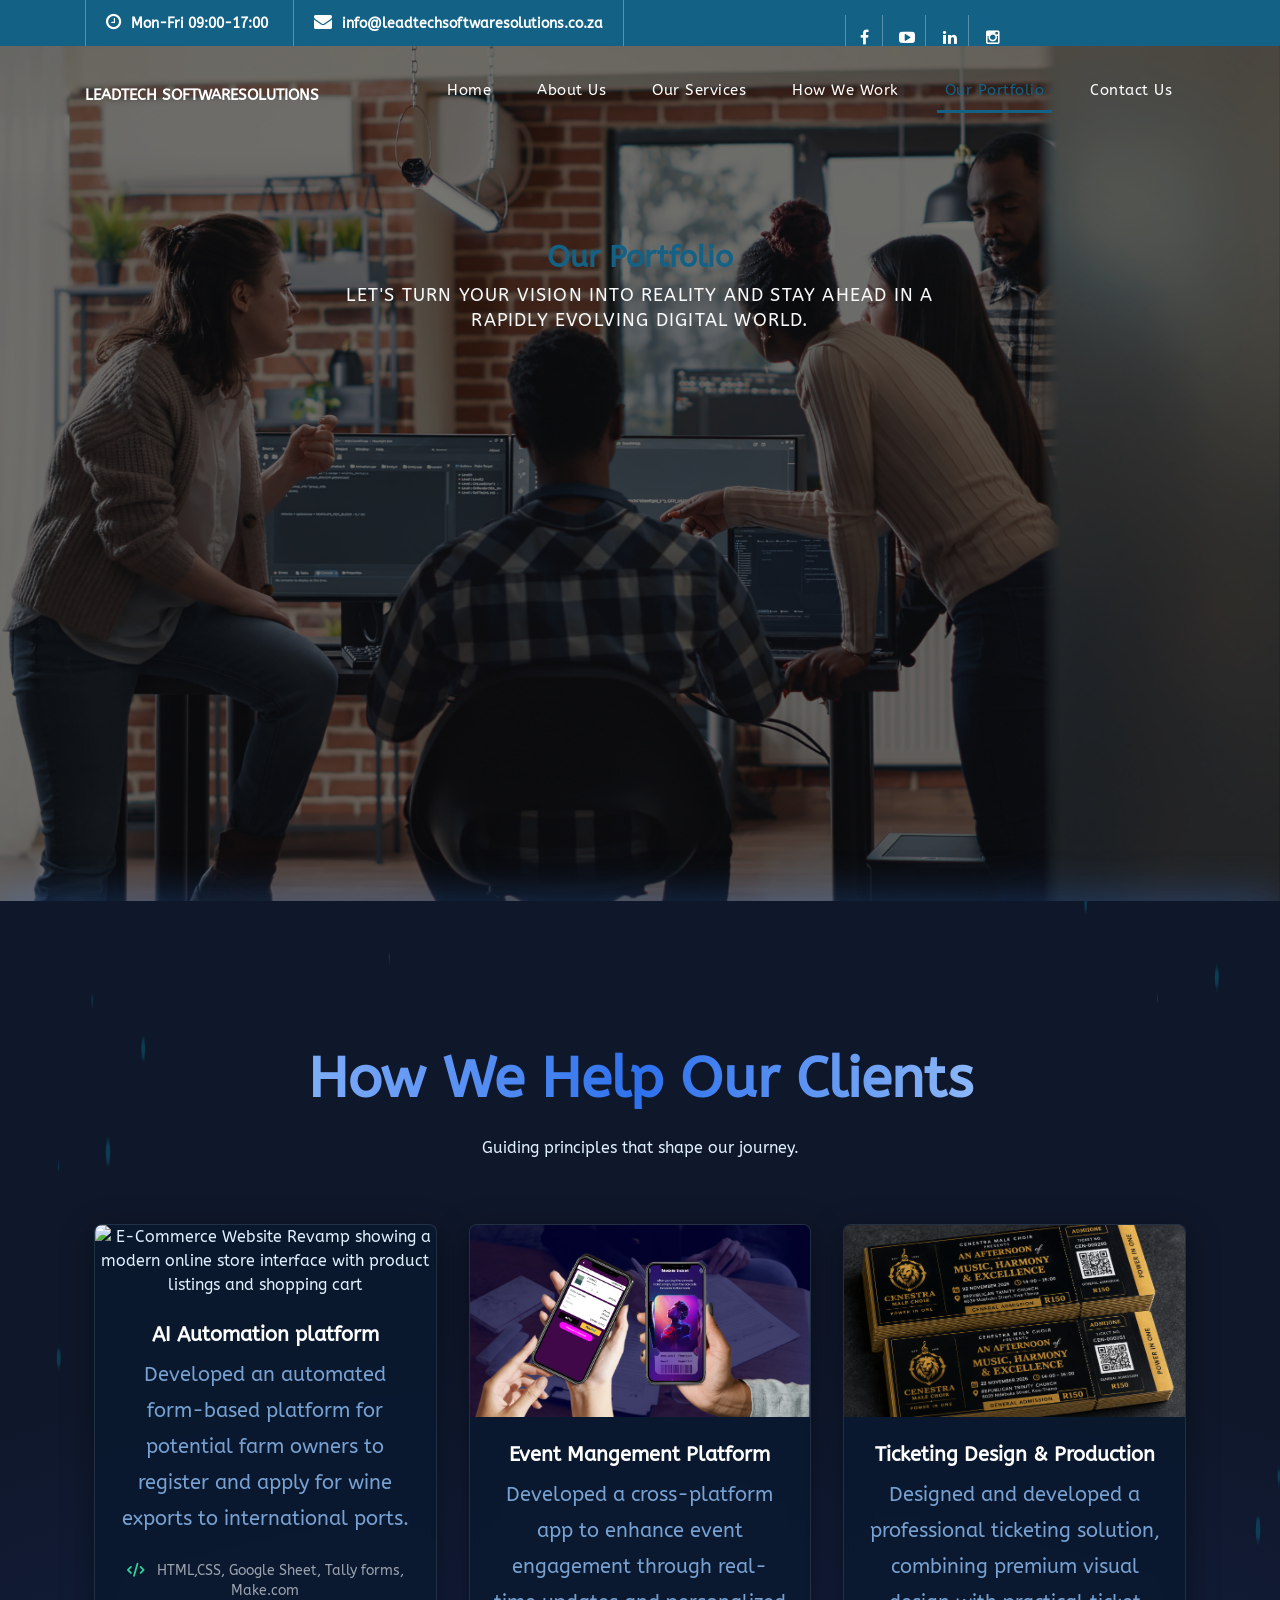
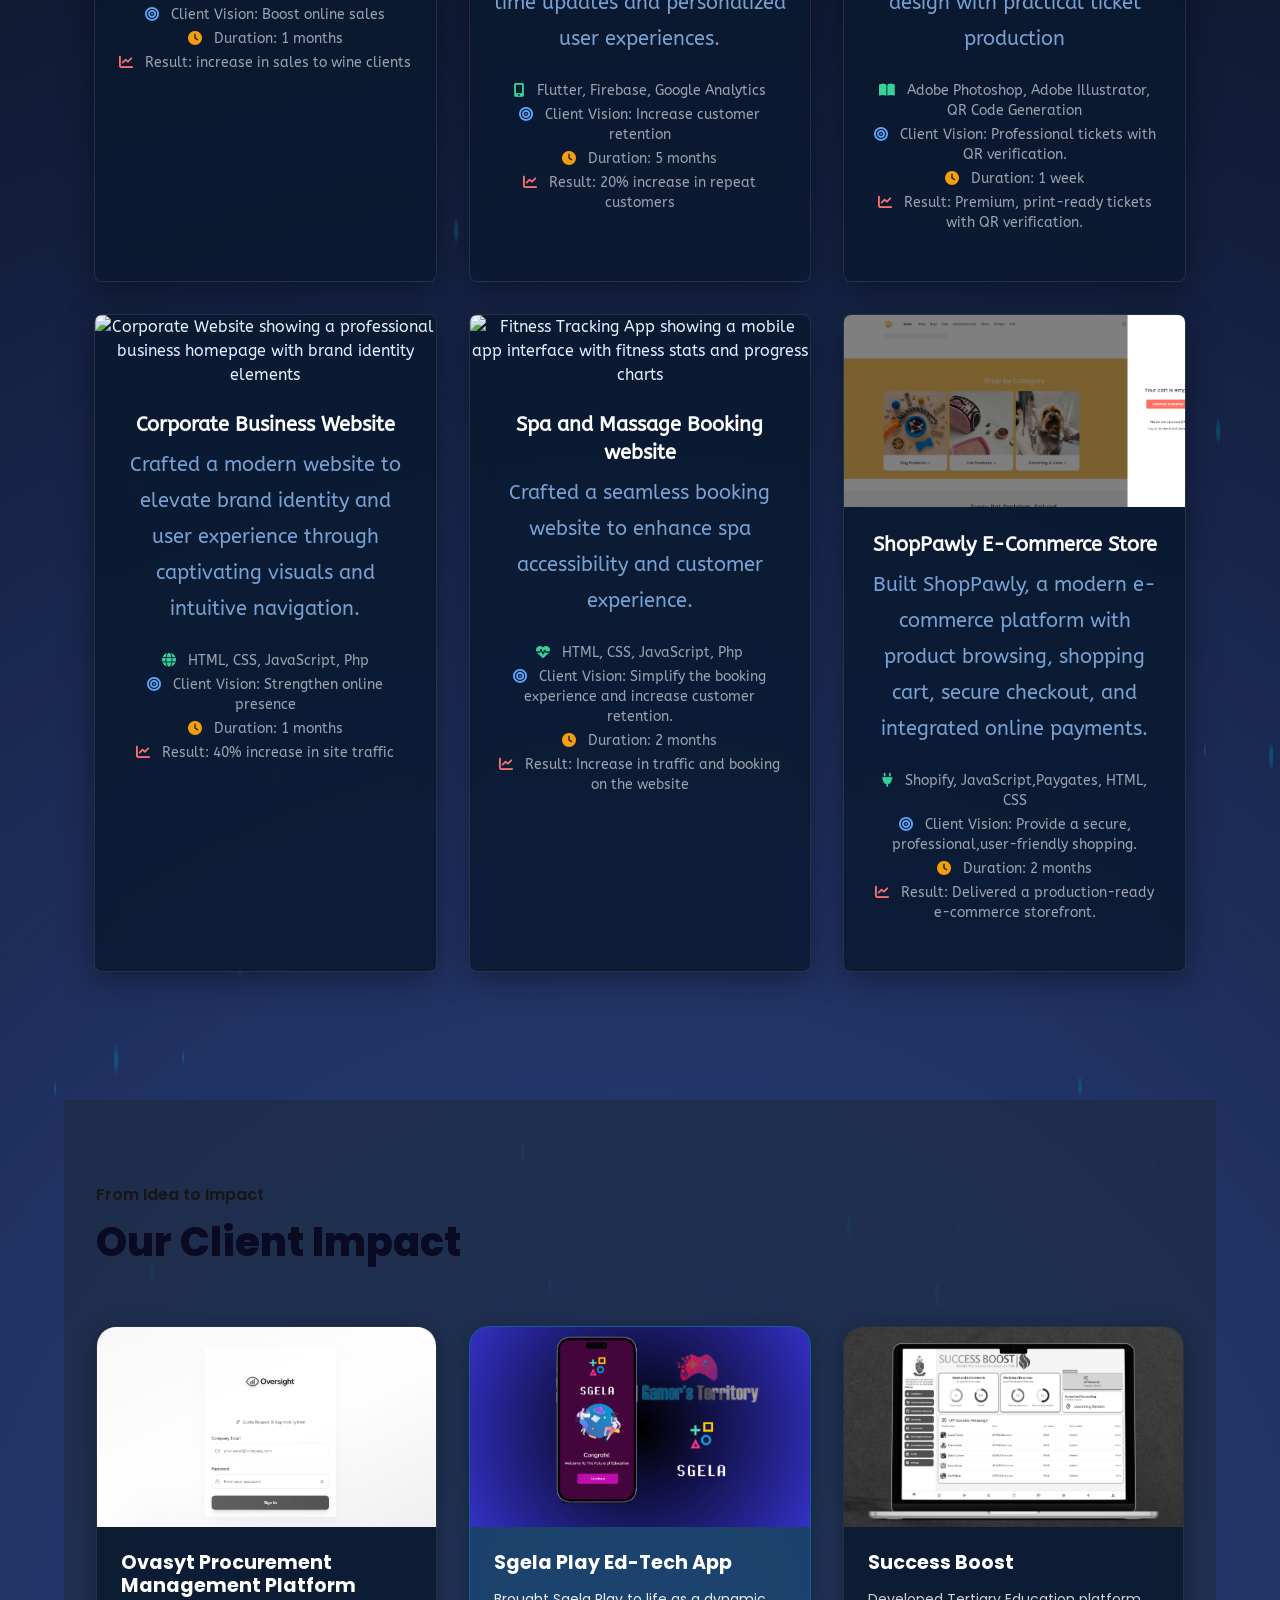
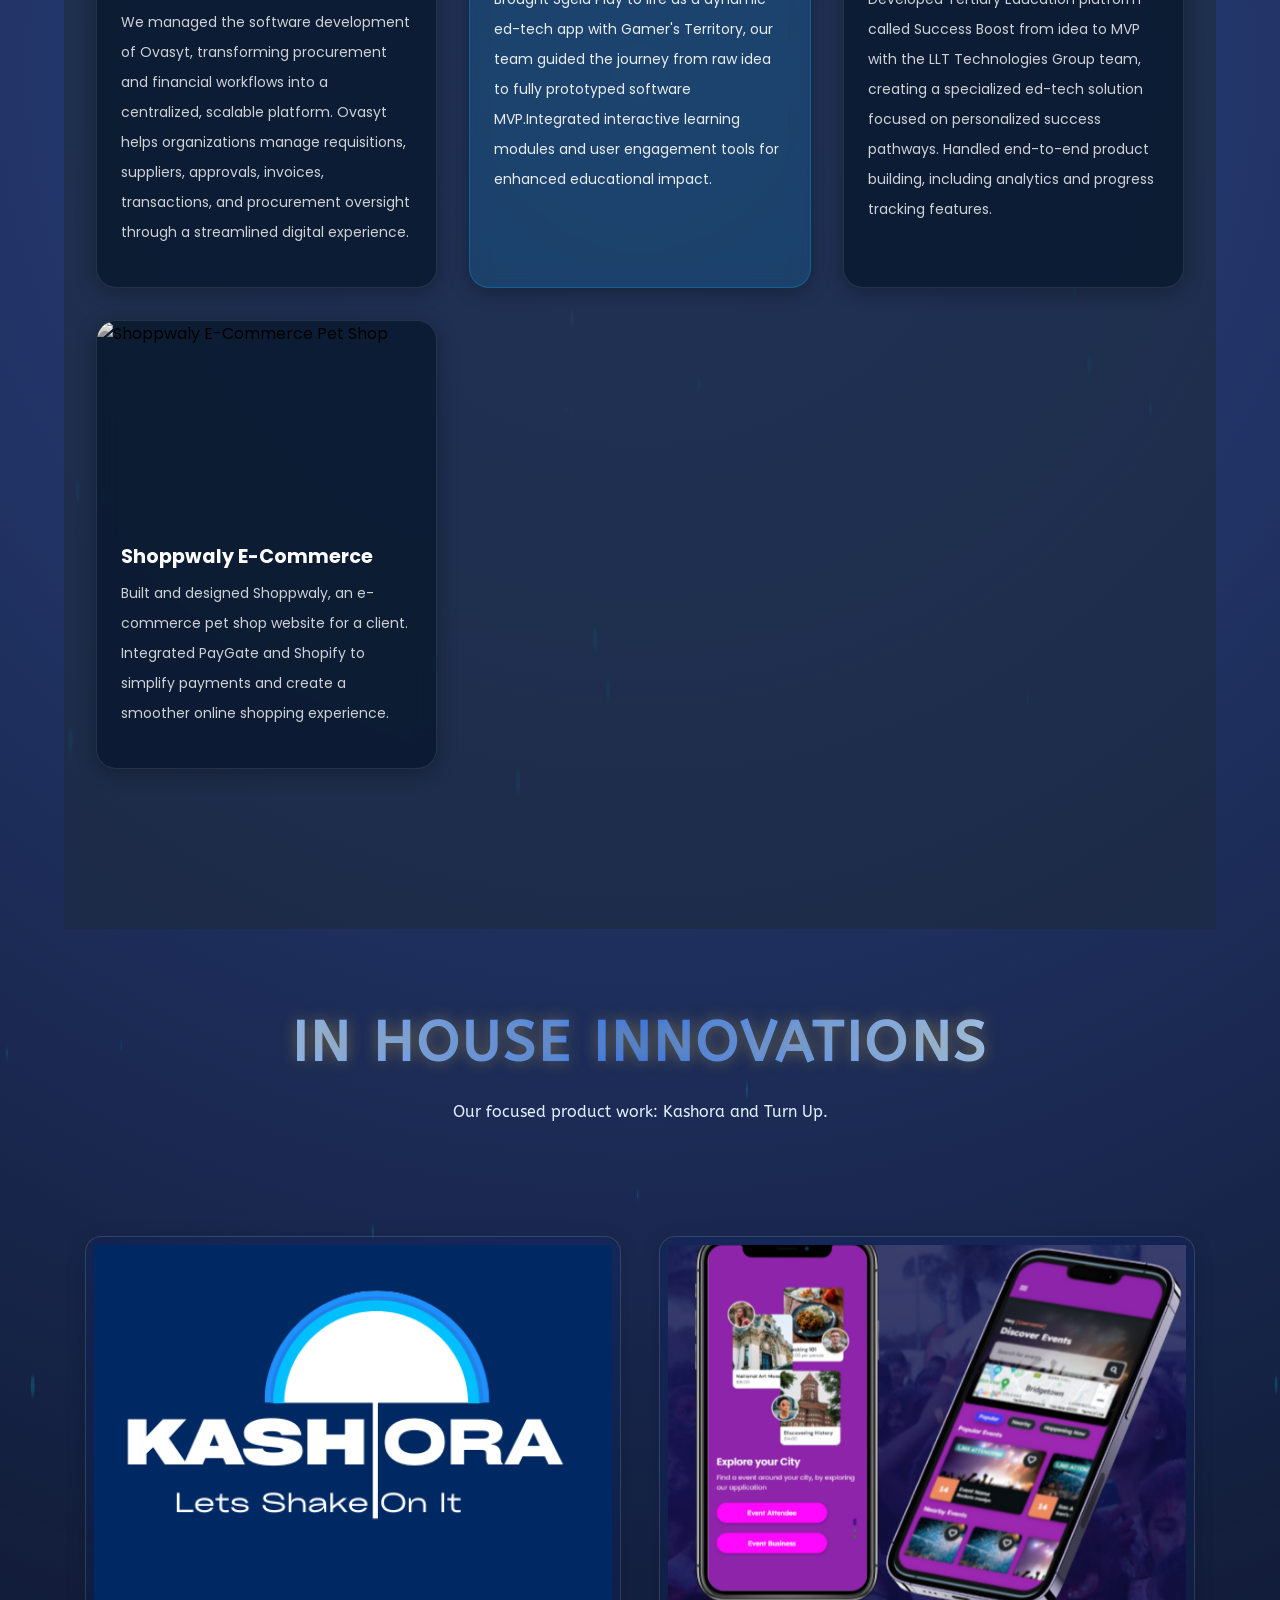
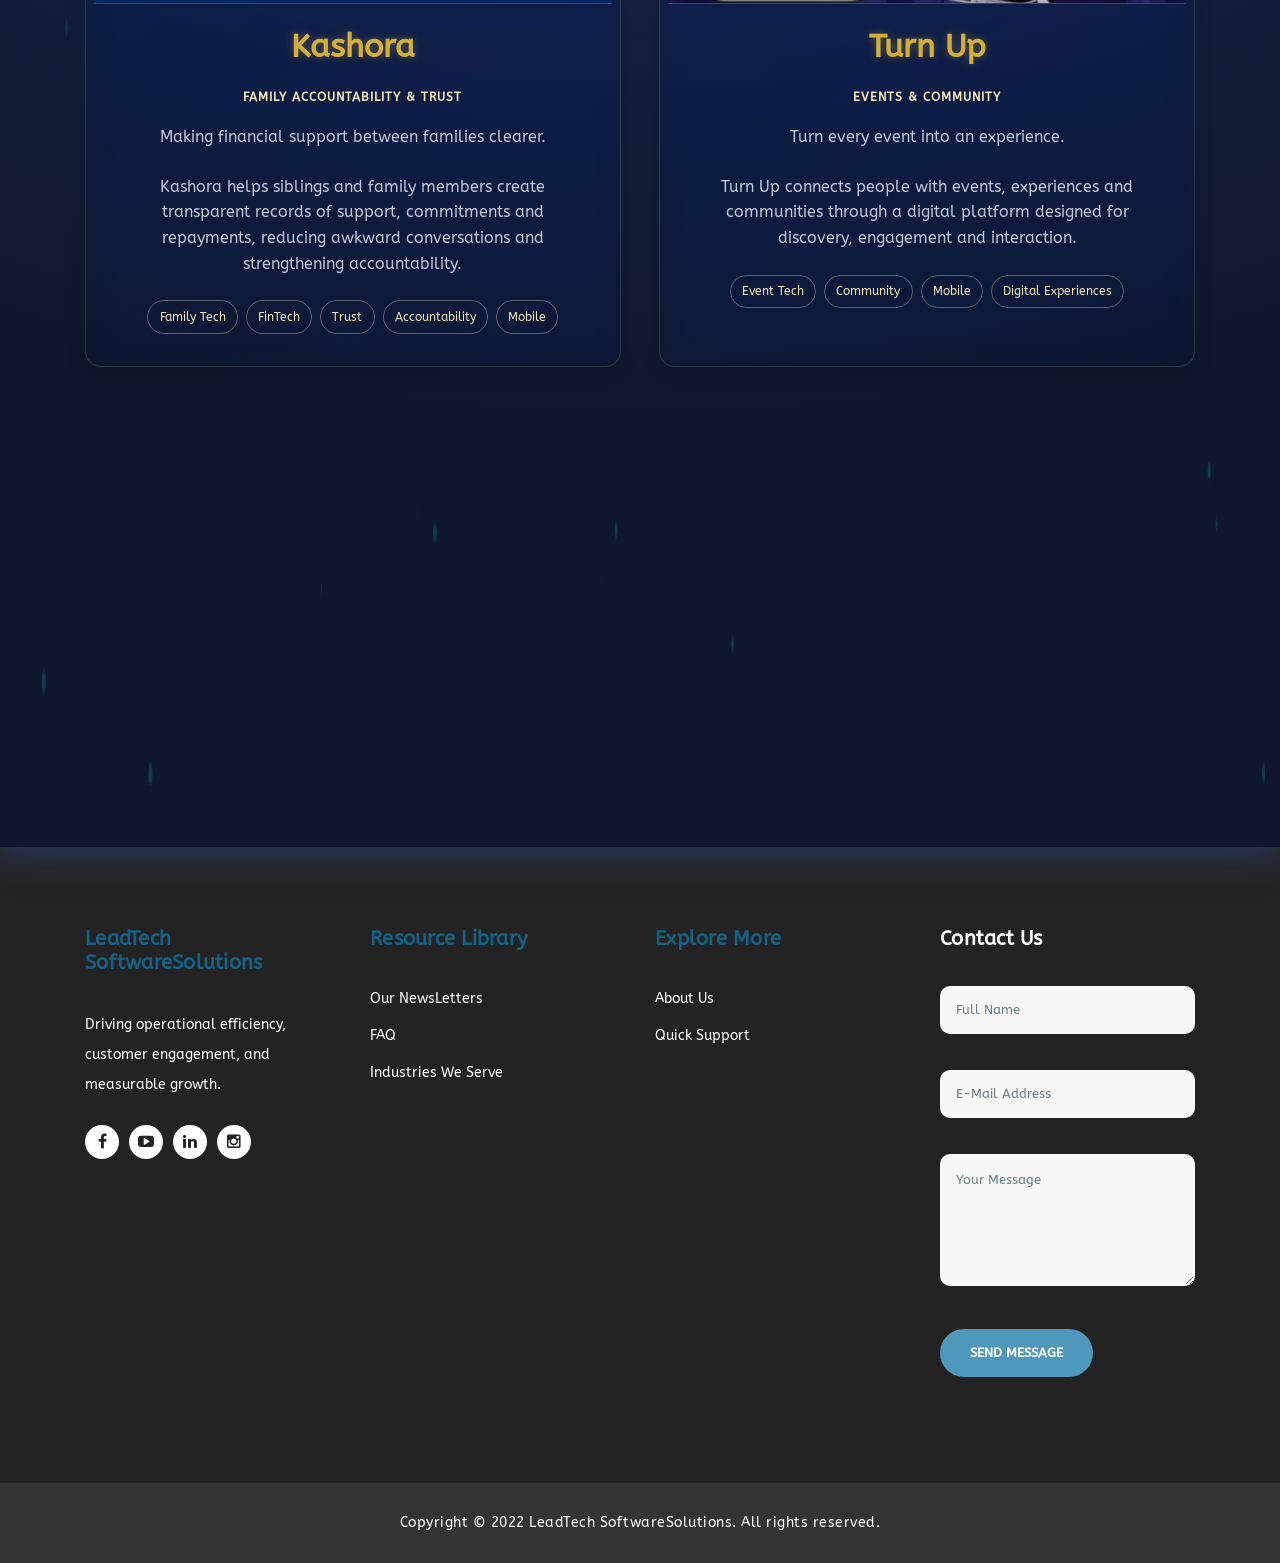
==== commit bda06efe: "Fix image filenames with URL encoding for Cloudflare" ====
--- a/projects.html
+++ b/projects.html
@@ -514,7 +514,7 @@
               </div>
             </div>
             <div class="project-card glass rounded-lg overflow-hidden slide-in-right">
-              <img alt="ShopPawly e-commerce storefront" class="w-full h-48 object-cover" height="300" src="images/ShopPawly 2.png" width="600"/>
+              <img alt="ShopPawly e-commerce storefront" class="w-full h-48 object-cover" height="300" src="images/ShopPawly%202.png" width="600"/>
               <div class="p-6">
                 <h3 class="text-xl font-semibold text-white mb-2">
                   ShopPawly E-Commerce Store
@@ -590,7 +590,7 @@
 
             <!-- Card 4: Shoppwaly -->
             <div class="card">
-              <img src="images/Shoppawly 1.png" alt="Shoppwaly E-Commerce Pet Shop">
+              <img src="images/Shoppawly%201.png" alt="Shoppwaly E-Commerce Pet Shop">
               <div class="card-content">
                 <h3>Shoppwaly E-Commerce</h3>
                 <p>Built and designed Shoppwaly, an e-commerce pet shop website for a client. Integrated PayGate and Shopify to simplify payments and create a smoother online shopping experience.</p>
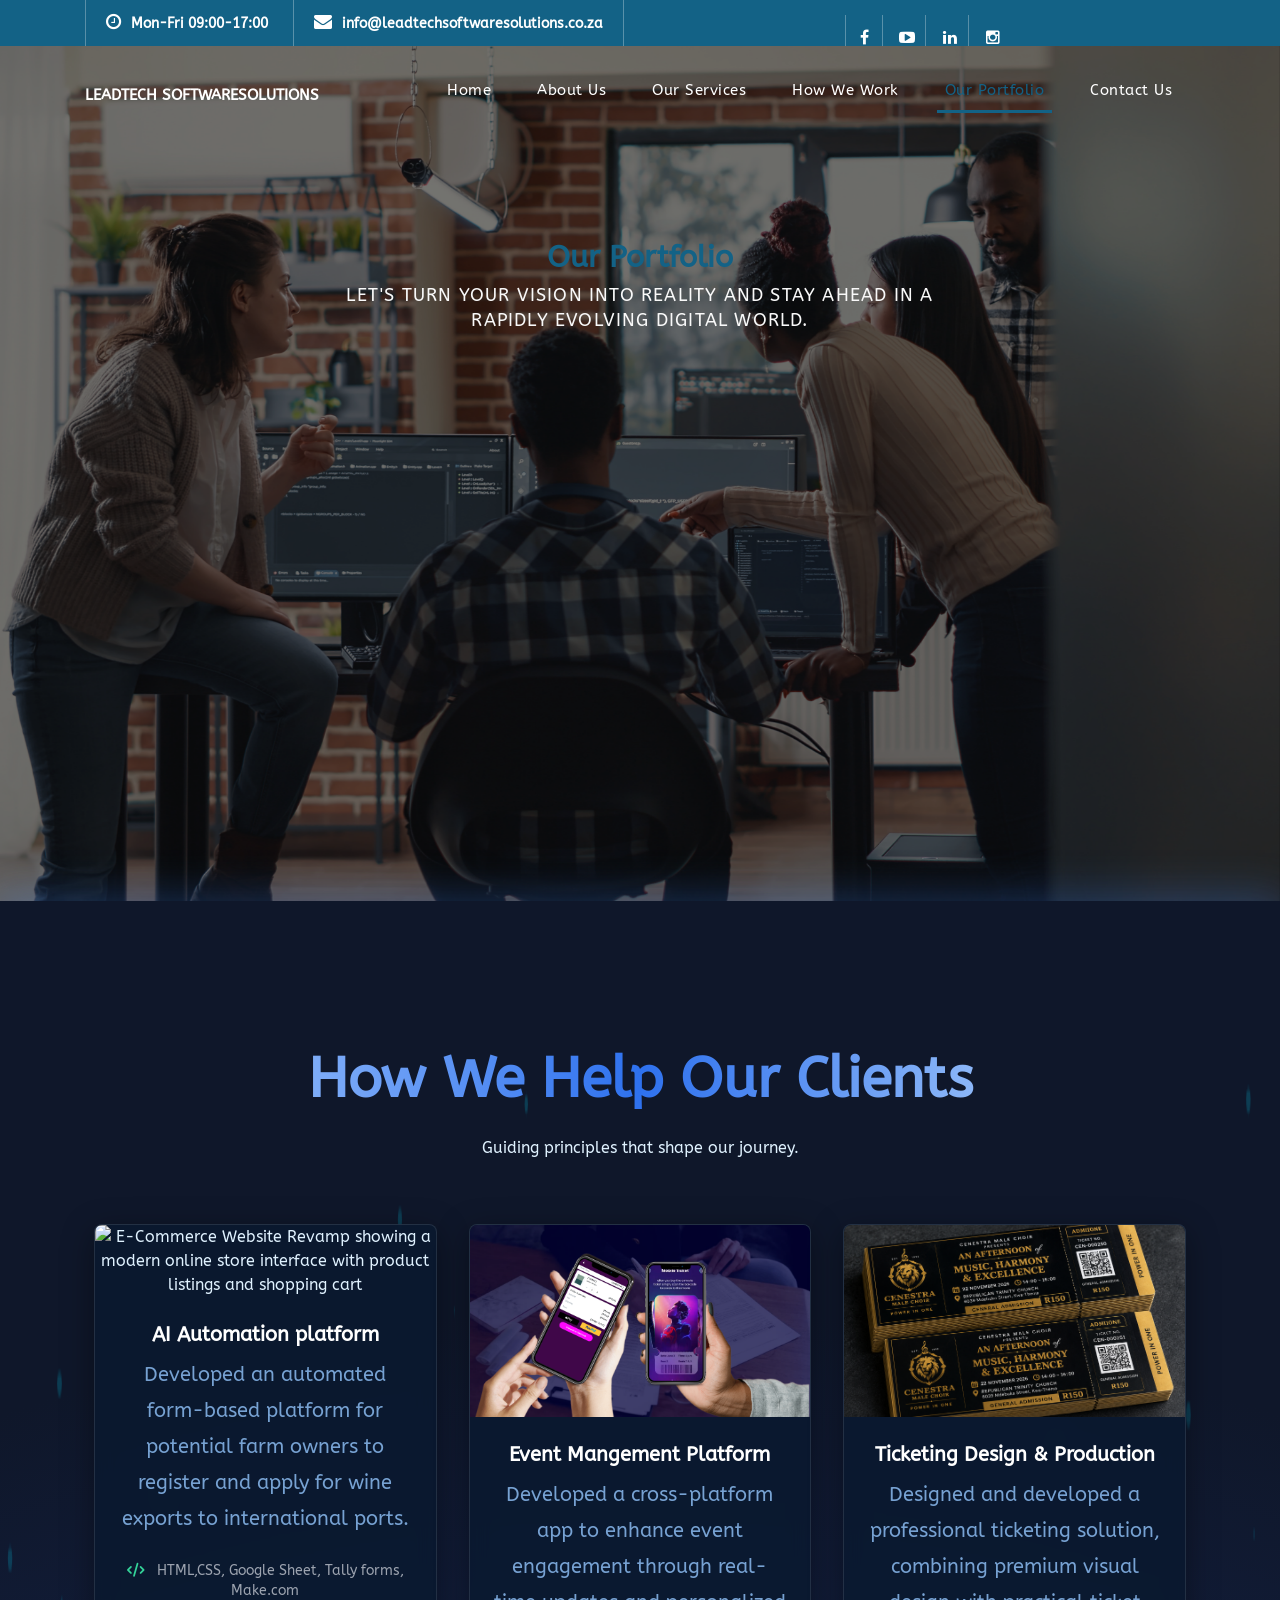
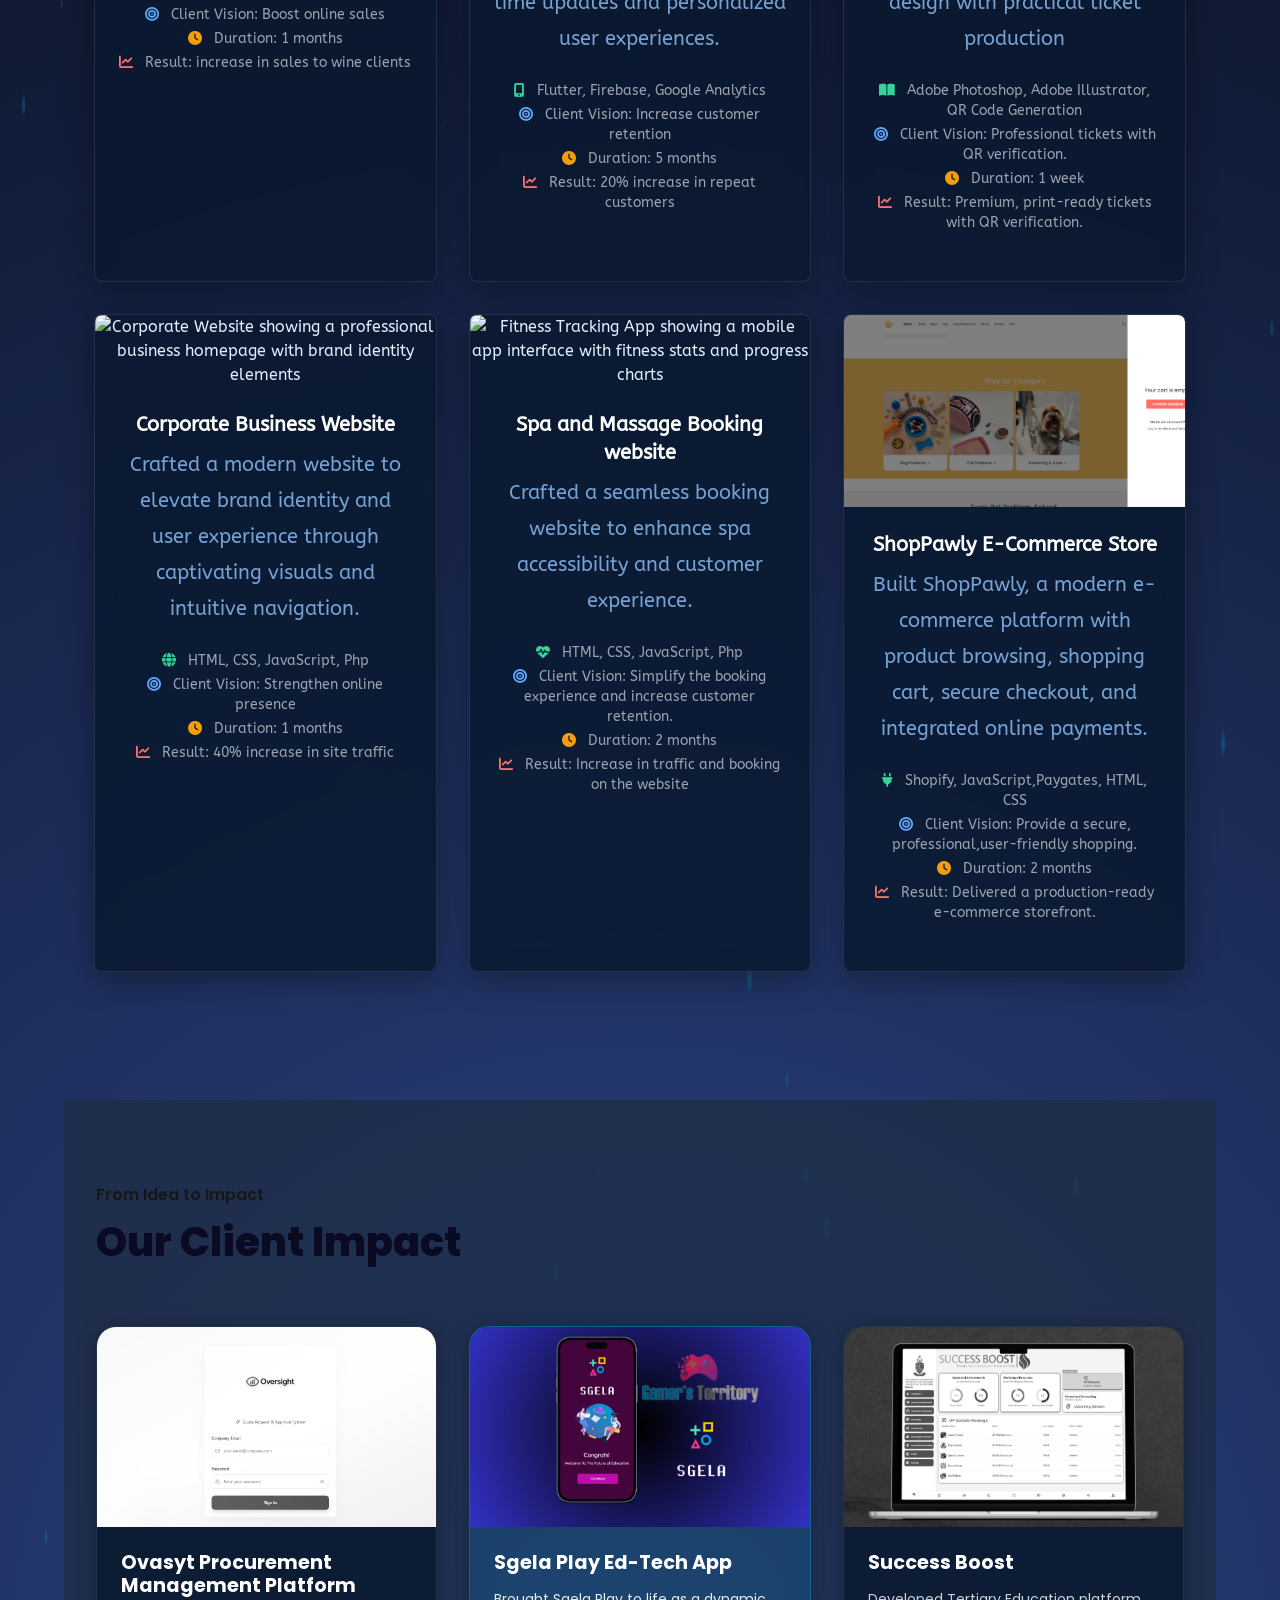
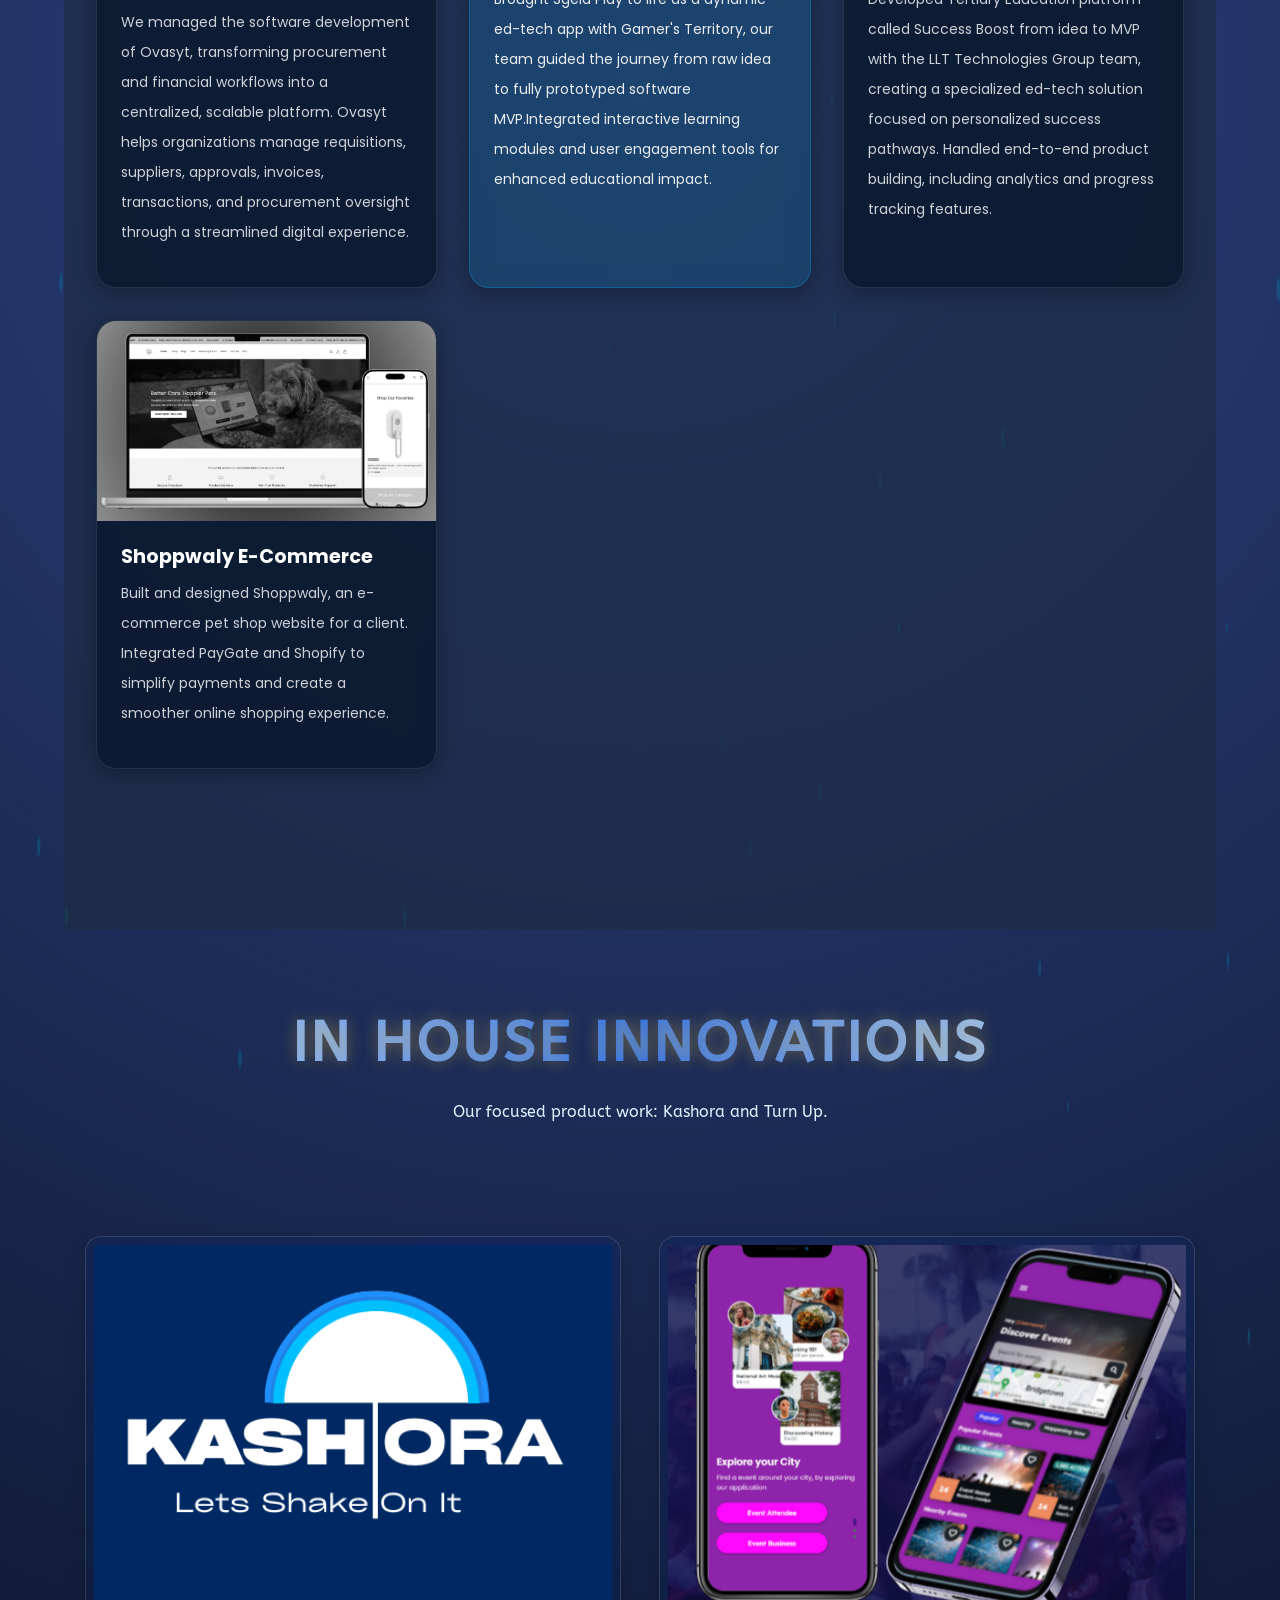
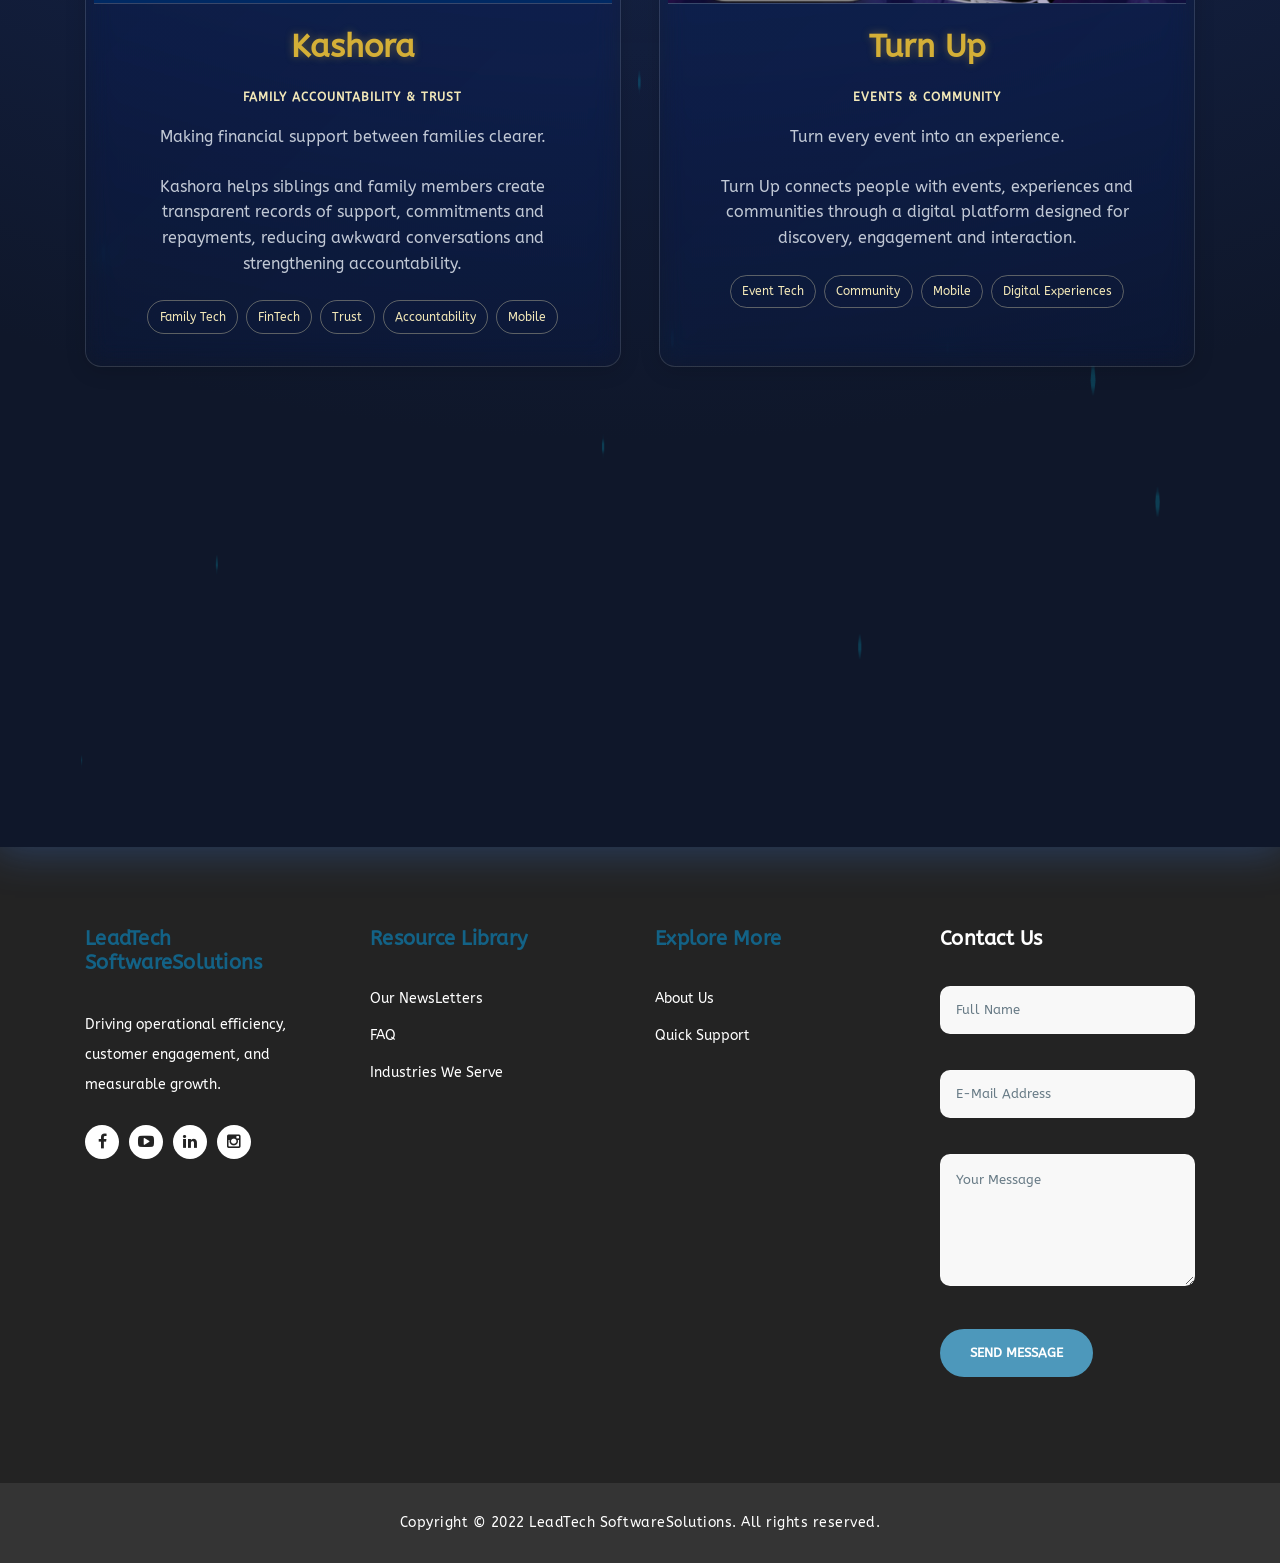
==== commit 1aed2265: "Update: fix image references and add Shoppawly image" ====
--- a/projects.html
+++ b/projects.html
@@ -590,7 +590,7 @@
 
             <!-- Card 4: Shoppwaly -->
             <div class="card">
-              <img src="images/Shoppawly%201.png" alt="Shoppwaly E-Commerce Pet Shop">
+              <img src="images/ShopPawlyy.png" alt="Shoppwaly E-Commerce Pet Shop">
               <div class="card-content">
                 <h3>Shoppwaly E-Commerce</h3>
                 <p>Built and designed Shoppwaly, an e-commerce pet shop website for a client. Integrated PayGate and Shopify to simplify payments and create a smoother online shopping experience.</p>
